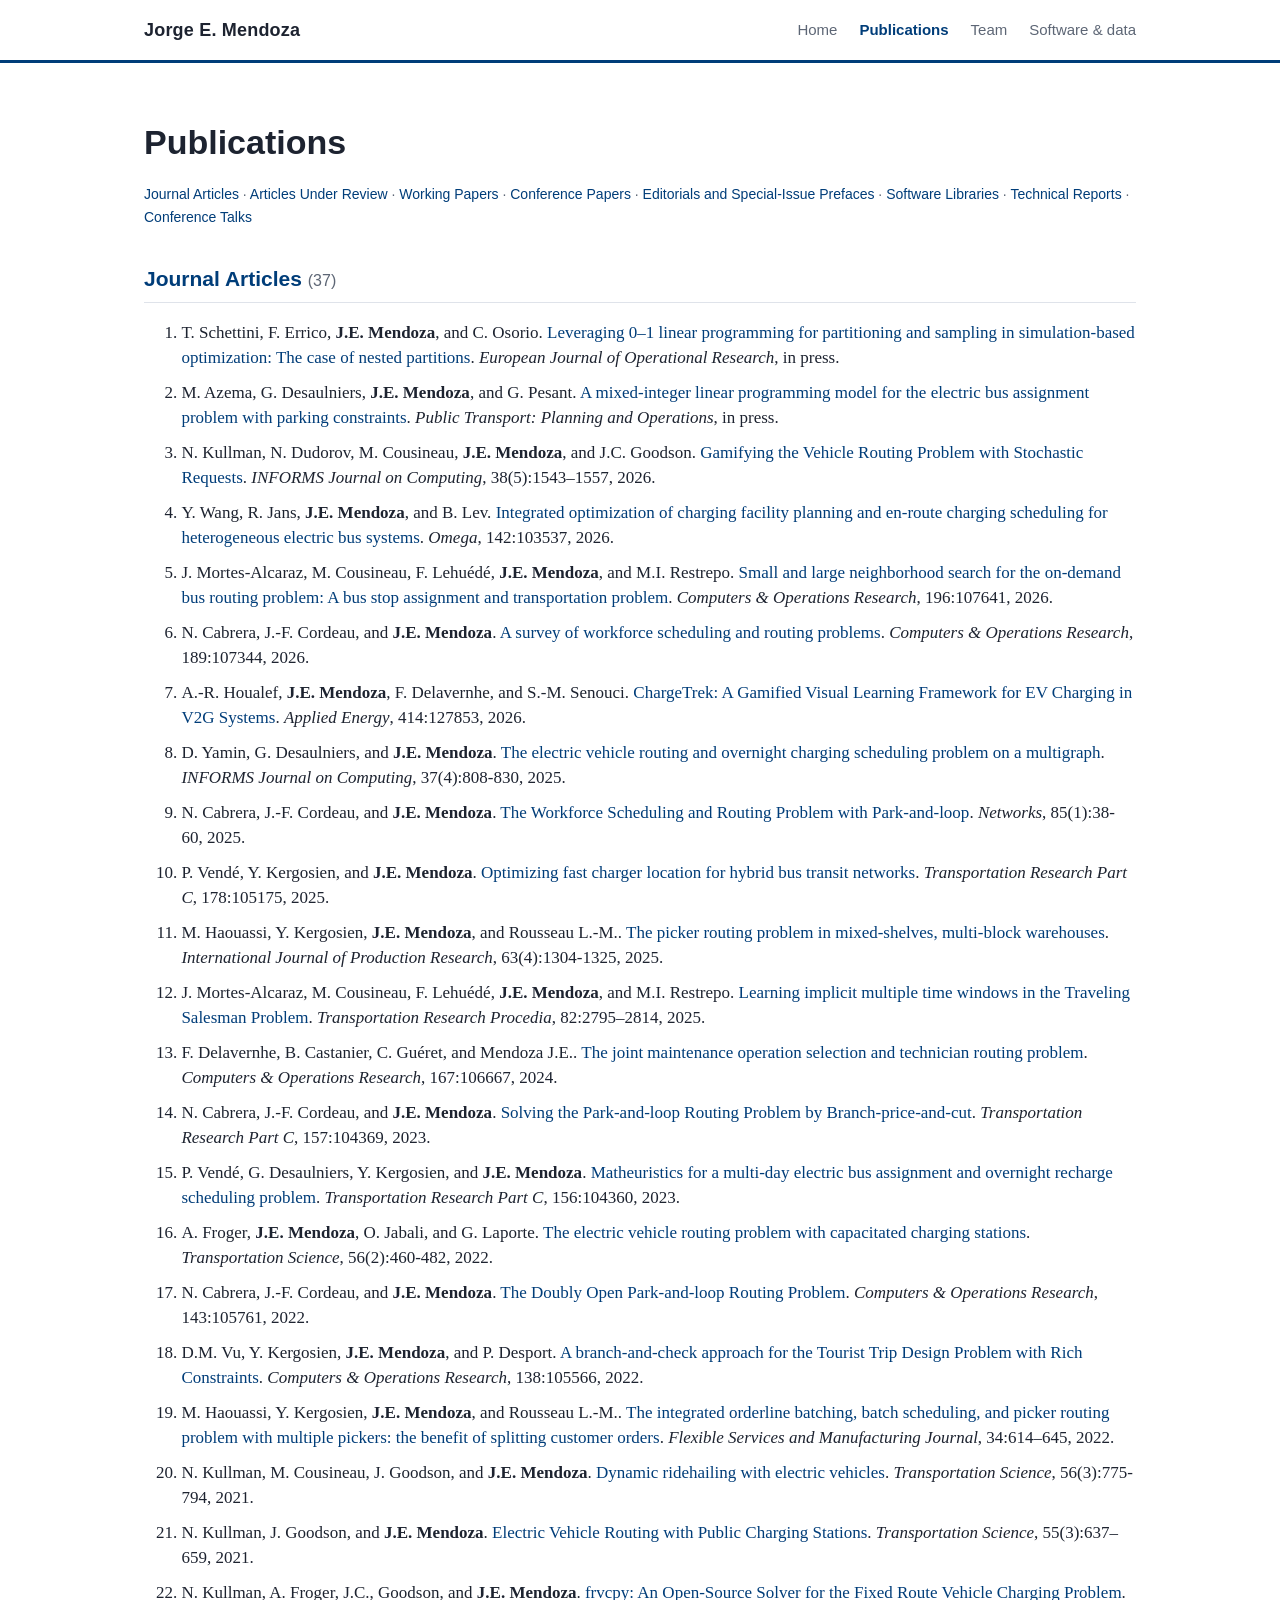
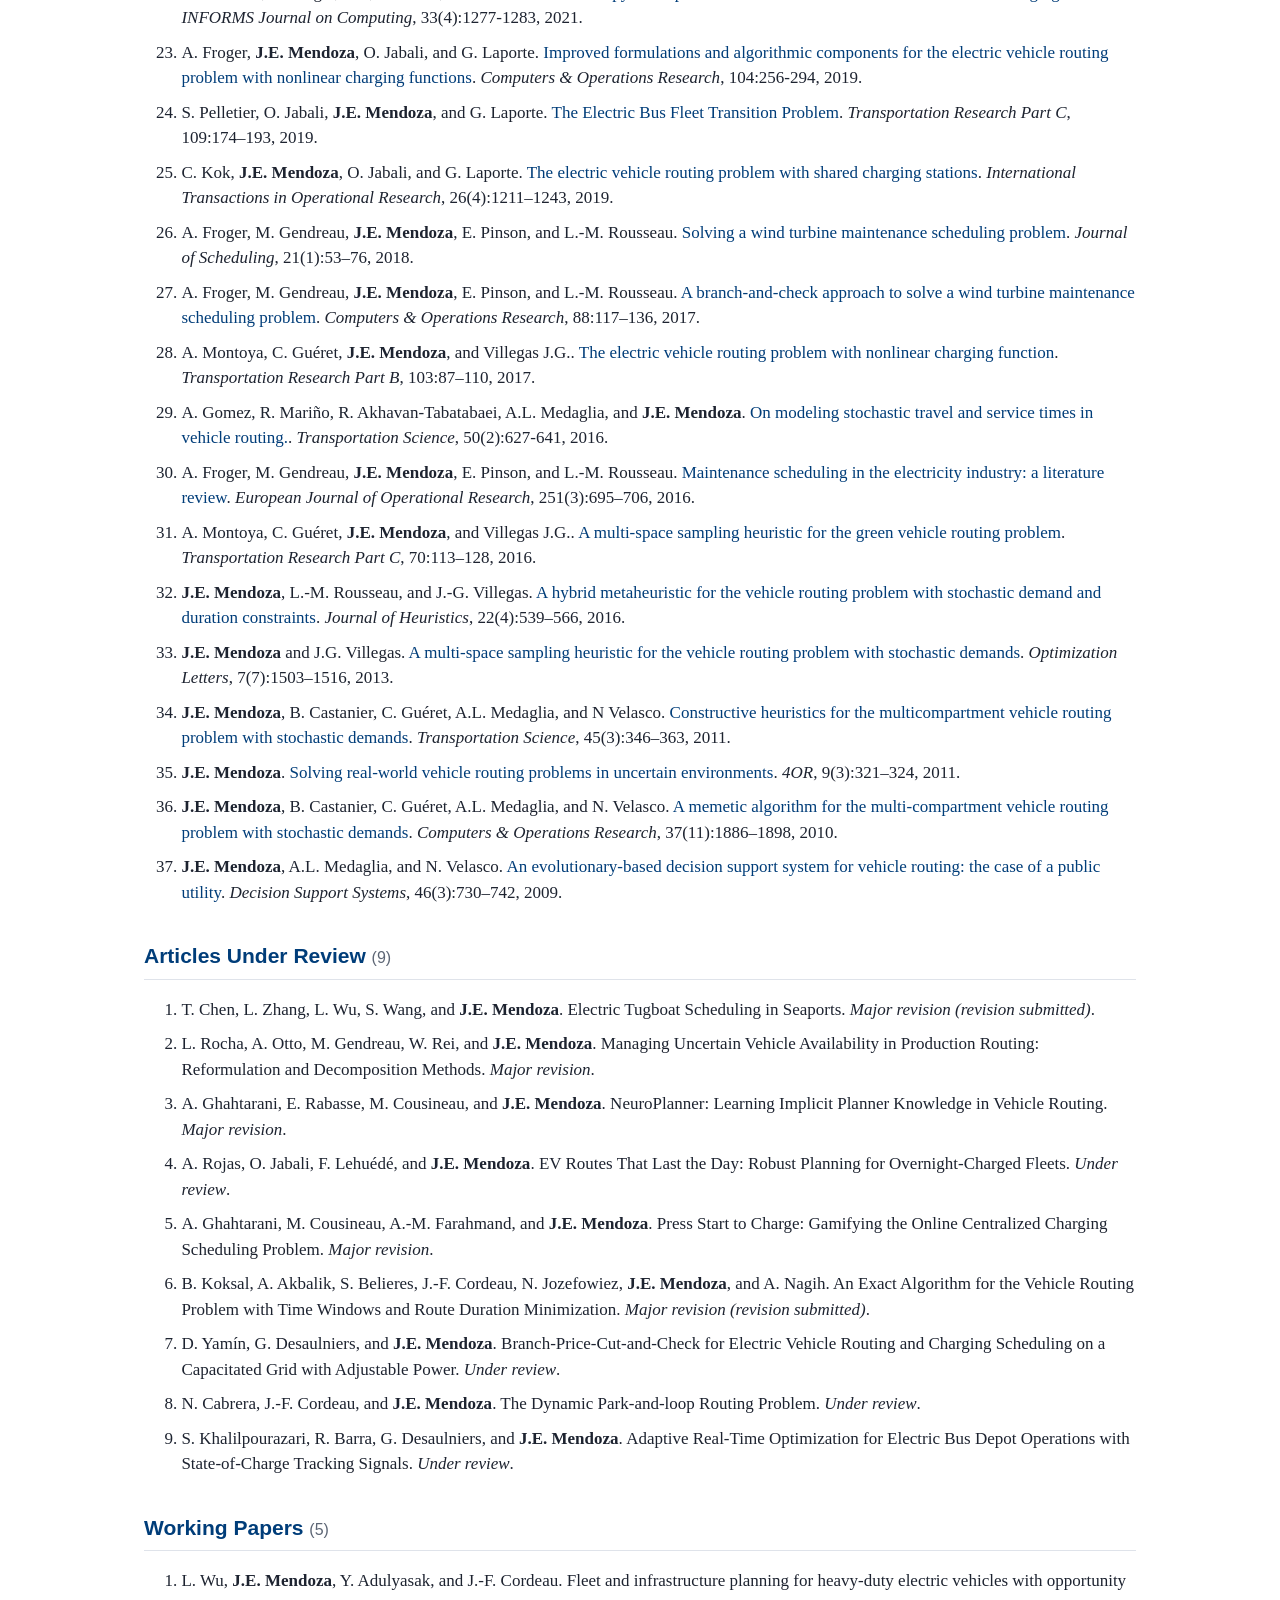
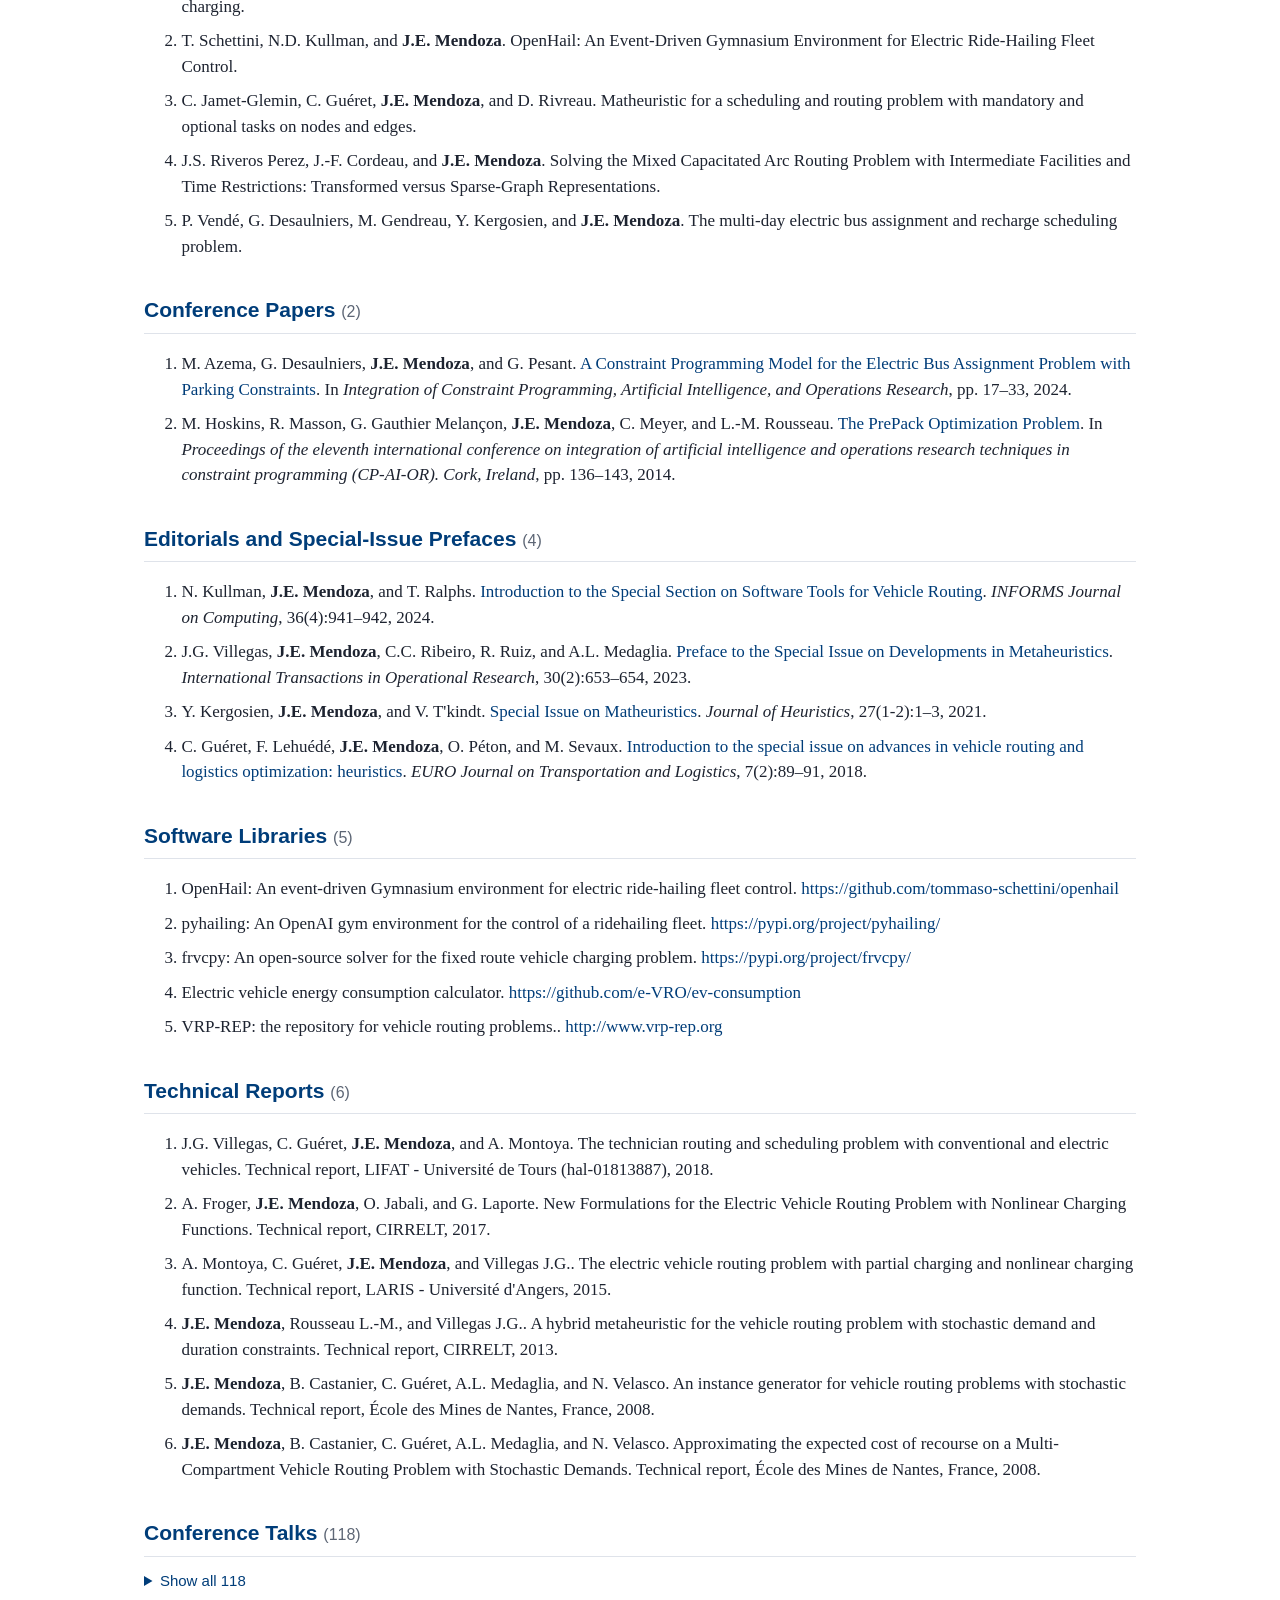
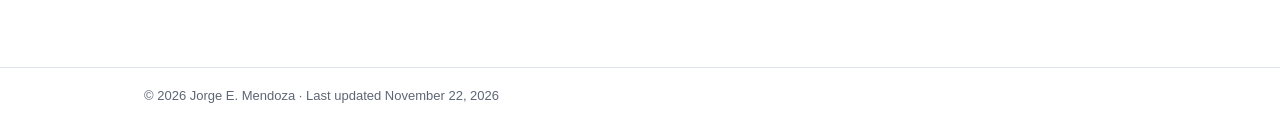
==== publications.html @ c62a87ea "NeuroPlanner: major revision Co-Authored-By: Claude Opus 5.5 <noreply@anthropic.com> Claude-Session:" ====
<!DOCTYPE html>
<html lang="en"><head><meta charset="utf-8"><meta name="viewport" content="width=device-width, initial-scale=1">
<title>Publications · Jorge E. Mendoza</title>
<meta name="description" content="Jorge E. Mendoza, Full Professor of Logistics and Operations Management at HEC Montréal. Research in vehicle routing, scheduling, and optimization.">
<link rel="stylesheet" href="style.css"></head>
<body><header class="top"><div class="wrap"><a class="brand" href="index.html">Jorge E. Mendoza</a><nav><a href="index.html">Home</a><a href="publications.html" aria-current="page">Publications</a><a href="team.html">Team</a><a href="software.html">Software &amp; data</a></nav></div></header>
<main class="wrap">
<h1>Publications</h1><p class="toc"><a href="#j">Journal Articles</a> · <a href="#u">Articles Under Review</a> · <a href="#w">Working Papers</a> · <a href="#p">Conference Papers</a> · <a href="#e">Editorials and Special-Issue Prefaces</a> · <a href="#s">Software Libraries</a> · <a href="#r">Technical Reports</a> · <a href="#t">Conference Talks</a></p>
<!-- Generated from myPubs.bib by tools/bib2html.py on 2026-11-22. Do not edit by hand: change the CV, then regenerate. -->
<section class="cat"><h2 id="j">Journal Articles <span class="count">(37)</span></h2>
<ol class="pubs pubs-j">
  <li>T. Schettini, F. Errico, <strong>J.E. Mendoza</strong>, and C. Osorio. <a href="https://doi.org/10.1016/j.ejor.2026.09.048" target="_blank" rel="noopener">Leveraging 0–1 linear programming for partitioning and sampling in simulation-based optimization: The case of nested partitions</a>. <em>European Journal of Operational Research</em>, in press.</li>
  <li>M. Azema, G. Desaulniers, <strong>J.E. Mendoza</strong>, and G. Pesant. <a href="https://doi.org/10.1007/s12469-026-00438-w" target="_blank" rel="noopener">A mixed-integer linear programming model for the electric bus assignment problem with parking constraints</a>. <em>Public Transport: Planning and Operations</em>, in press.</li>
  <li>N. Kullman, N. Dudorov, M. Cousineau, <strong>J.E. Mendoza</strong>, and J.C. Goodson. <a href="https://doi.org/10.1287/ijoc.2024.0838" target="_blank" rel="noopener">Gamifying the Vehicle Routing Problem with Stochastic Requests</a>. <em>INFORMS Journal on Computing</em>, 38(5):1543–1557, 2026.</li>
  <li>Y. Wang, R. Jans, <strong>J.E. Mendoza</strong>, and B. Lev. <a href="https://doi.org/10.1016/j.omega.2026.103537" target="_blank" rel="noopener">Integrated optimization of charging facility planning and en-route charging scheduling for heterogeneous electric bus systems</a>. <em>Omega</em>, 142:103537, 2026.</li>
  <li>J. Mortes-Alcaraz, M. Cousineau, F. Lehuédé, <strong>J.E. Mendoza</strong>, and M.I. Restrepo. <a href="https://doi.org/10.1016/j.cor.2026.107641" target="_blank" rel="noopener">Small and large neighborhood search for the on-demand bus routing problem: A bus stop assignment and transportation problem</a>. <em>Computers &amp; Operations Research</em>, 196:107641, 2026.</li>
  <li>N. Cabrera, J.-F. Cordeau, and <strong>J.E. Mendoza</strong>. <a href="https://doi.org/10.1016/j.cor.2025.107344" target="_blank" rel="noopener">A survey of workforce scheduling and routing problems</a>. <em>Computers &amp; Operations Research</em>, 189:107344, 2026.</li>
  <li>A.-R. Houalef, <strong>J.E. Mendoza</strong>, F. Delavernhe, and S.-M. Senouci. <a href="https://doi.org/10.1016/j.apenergy.2026.127853" target="_blank" rel="noopener">ChargeTrek: A Gamified Visual Learning Framework for EV Charging in V2G Systems</a>. <em>Applied Energy</em>, 414:127853, 2026.</li>
  <li>D. Yamin, G. Desaulniers, and <strong>J.E. Mendoza</strong>. <a href="https://doi.org/10.1287/ijoc.2023.0404" target="_blank" rel="noopener">The electric vehicle routing and overnight charging scheduling problem on a multigraph</a>. <em>INFORMS Journal on Computing</em>, 37(4):808-830, 2025.</li>
  <li>N. Cabrera, J.-F. Cordeau, and <strong>J.E. Mendoza</strong>. <a href="https://doi.org/10.1002/net.22250" target="_blank" rel="noopener">The Workforce Scheduling and Routing Problem with Park-and-loop</a>. <em>Networks</em>, 85(1):38-60, 2025.</li>
  <li>P. Vendé, Y. Kergosien, and <strong>J.E. Mendoza</strong>. <a href="https://doi.org/10.1016/j.trc.2025.105175" target="_blank" rel="noopener">Optimizing fast charger location for hybrid bus transit networks</a>. <em>Transportation Research Part C</em>, 178:105175, 2025.</li>
  <li>M. Haouassi, Y. Kergosien, <strong>J.E. Mendoza</strong>, and Rousseau L.-M.. <a href="https://doi.org/10.1080/00207543.2024.2374845" target="_blank" rel="noopener">The picker routing problem in mixed-shelves, multi-block warehouses</a>. <em>International Journal of Production Research</em>, 63(4):1304-1325, 2025.</li>
  <li>J. Mortes-Alcaraz, M. Cousineau, F. Lehuédé, <strong>J.E. Mendoza</strong>, and M.I. Restrepo. <a href="https://doi.org/10.1016/j.trpro.2024.12.220" target="_blank" rel="noopener">Learning implicit multiple time windows in the Traveling Salesman Problem</a>. <em>Transportation Research Procedia</em>, 82:2795–2814, 2025.</li>
  <li>F. Delavernhe, B. Castanier, C. Guéret, and Mendoza J.E.. <a href="https://doi.org/10.1016/j.cor.2024.106667" target="_blank" rel="noopener">The joint maintenance operation selection and technician routing problem</a>. <em>Computers &amp; Operations Research</em>, 167:106667, 2024.</li>
  <li>N. Cabrera, J.-F. Cordeau, and <strong>J.E. Mendoza</strong>. <a href="https://doi.org/10.1016/j.trc.2023.104369" target="_blank" rel="noopener">Solving the Park-and-loop Routing Problem by Branch-price-and-cut</a>. <em>Transportation Research Part C</em>, 157:104369, 2023.</li>
  <li>P. Vendé, G. Desaulniers, Y. Kergosien, and <strong>J.E. Mendoza</strong>. <a href="https://doi.org/10.1016/j.trc.2023.104360" target="_blank" rel="noopener">Matheuristics for a multi-day electric bus assignment and overnight recharge scheduling problem</a>. <em>Transportation Research Part C</em>, 156:104360, 2023.</li>
  <li>A. Froger, <strong>J.E. Mendoza</strong>, O. Jabali, and G. Laporte. <a href="https://doi.org/10.1287/trsc.2021.1111" target="_blank" rel="noopener">The electric vehicle routing problem with capacitated charging stations</a>. <em>Transportation Science</em>, 56(2):460-482, 2022.</li>
  <li>N. Cabrera, J.-F. Cordeau, and <strong>J.E. Mendoza</strong>. <a href="https://doi.org/10.1016/j.cor.2022.105761" target="_blank" rel="noopener">The Doubly Open Park-and-loop Routing Problem</a>. <em>Computers &amp; Operations Research</em>, 143:105761, 2022.</li>
  <li>D.M. Vu, Y. Kergosien, <strong>J.E. Mendoza</strong>, and P. Desport. <a href="https://doi.org/10.1016/j.cor.2021.105566" target="_blank" rel="noopener">A branch-and-check approach for the Tourist Trip Design Problem with Rich Constraints</a>. <em>Computers &amp; Operations Research</em>, 138:105566, 2022.</li>
  <li>M. Haouassi, Y. Kergosien, <strong>J.E. Mendoza</strong>, and Rousseau L.-M.. <a href="https://doi.org/10.1007/s10696-021-09425-8" target="_blank" rel="noopener">The integrated orderline batching, batch scheduling, and picker routing problem with multiple pickers: the benefit of splitting customer orders</a>. <em>Flexible Services and Manufacturing Journal</em>, 34:614–645, 2022.</li>
  <li>N. Kullman, M. Cousineau, J. Goodson, and <strong>J.E. Mendoza</strong>. <a href="https://doi.org/10.1287/trsc.2021.1042" target="_blank" rel="noopener">Dynamic ridehailing with electric vehicles</a>. <em>Transportation Science</em>, 56(3):775-794, 2021.</li>
  <li>N. Kullman, J. Goodson, and <strong>J.E. Mendoza</strong>. <a href="https://doi.org/10.1287/trsc.2020.1018" target="_blank" rel="noopener">Electric Vehicle Routing with Public Charging Stations</a>. <em>Transportation Science</em>, 55(3):637–659, 2021.</li>
  <li>N. Kullman, A. Froger, J.C., Goodson, and <strong>J.E. Mendoza</strong>. <a href="https://doi.org/10.1287/ijoc.2020.1035" target="_blank" rel="noopener">frvcpy: An Open-Source Solver for the Fixed Route Vehicle Charging Problem</a>. <em>INFORMS Journal on Computing</em>, 33(4):1277-1283, 2021.</li>
  <li>A. Froger, <strong>J.E. Mendoza</strong>, O. Jabali, and G. Laporte. <a href="https://doi.org/10.1016/j.cor.2018.12.013" target="_blank" rel="noopener">Improved formulations and algorithmic components for the electric vehicle routing problem with nonlinear charging functions</a>. <em>Computers &amp; Operations Research</em>, 104:256-294, 2019.</li>
  <li>S. Pelletier, O. Jabali, <strong>J.E. Mendoza</strong>, and G. Laporte. <a href="https://doi.org/10.1016/j.trc.2019.10.012" target="_blank" rel="noopener">The Electric Bus Fleet Transition Problem</a>. <em>Transportation Research Part C</em>, 109:174–193, 2019.</li>
  <li>C. Kok, <strong>J.E. Mendoza</strong>, O. Jabali, and G. Laporte. <a href="https://doi.org/10.1111/itor.12620" target="_blank" rel="noopener">The electric vehicle routing problem with shared charging stations</a>. <em>International Transactions in Operational Research</em>, 26(4):1211–1243, 2019.</li>
  <li>A. Froger, M. Gendreau, <strong>J.E. Mendoza</strong>, E. Pinson, and L.-M. Rousseau. <a href="https://doi.org/10.1007/s10951-017-0513-5" target="_blank" rel="noopener">Solving a wind turbine maintenance scheduling problem</a>. <em>Journal of Scheduling</em>, 21(1):53–76, 2018.</li>
  <li>A. Froger, M. Gendreau, <strong>J.E. Mendoza</strong>, E. Pinson, and L.-M. Rousseau. <a href="https://doi.org/10.1016/j.cor.2017.07.001" target="_blank" rel="noopener">A branch-and-check approach to solve a wind turbine maintenance scheduling problem</a>. <em>Computers &amp; Operations Research</em>, 88:117–136, 2017.</li>
  <li>A. Montoya, C. Guéret, <strong>J.E. Mendoza</strong>, and Villegas J.G.. <a href="https://doi.org/10.1016/j.trb.2017.02.004" target="_blank" rel="noopener">The electric vehicle routing problem with nonlinear charging function</a>. <em>Transportation Research Part B</em>, 103:87–110, 2017.</li>
  <li>A. Gomez, R. Mariño, R. Akhavan-Tabatabaei, A.L. Medaglia, and <strong>J.E. Mendoza</strong>. <a href="https://doi.org/10.1287/trsc.2015.0601" target="_blank" rel="noopener">On modeling stochastic travel and service times in vehicle routing.</a>. <em>Transportation Science</em>, 50(2):627-641, 2016.</li>
  <li>A. Froger, M. Gendreau, <strong>J.E. Mendoza</strong>, E. Pinson, and L.-M. Rousseau. <a href="https://doi.org/10.1016/j.ejor.2015.08.045" target="_blank" rel="noopener">Maintenance scheduling in the electricity industry: a literature review</a>. <em>European Journal of Operational Research</em>, 251(3):695–706, 2016.</li>
  <li>A. Montoya, C. Guéret, <strong>J.E. Mendoza</strong>, and Villegas J.G.. <a href="https://doi.org/10.1016/j.trc.2015.07.004" target="_blank" rel="noopener">A multi-space sampling heuristic for the green vehicle routing problem</a>. <em>Transportation Research Part C</em>, 70:113–128, 2016.</li>
  <li><strong>J.E. Mendoza</strong>, L.-M. Rousseau, and J.-G. Villegas. <a href="https://doi.org/10.1007/s10732-015-9281-6" target="_blank" rel="noopener">A hybrid metaheuristic for the vehicle routing problem with stochastic demand and duration constraints</a>. <em>Journal of Heuristics</em>, 22(4):539–566, 2016.</li>
  <li><strong>J.E. Mendoza</strong> and J.G. Villegas. <a href="https://doi.org/10.1007/s11590-012-0555-8" target="_blank" rel="noopener">A multi-space sampling heuristic for the vehicle routing problem with stochastic demands</a>. <em>Optimization Letters</em>, 7(7):1503–1516, 2013.</li>
  <li><strong>J.E. Mendoza</strong>, B. Castanier, C. Guéret, A.L. Medaglia, and N Velasco. <a href="https://doi.org/10.1287/trsc.1100.0353" target="_blank" rel="noopener">Constructive heuristics for the multicompartment vehicle routing problem with stochastic demands</a>. <em>Transportation Science</em>, 45(3):346–363, 2011.</li>
  <li><strong>J.E. Mendoza</strong>. <a href="https://doi.org/10.1007/s10288-010-0146-4" target="_blank" rel="noopener">Solving real-world vehicle routing problems in uncertain environments</a>. <em>4OR</em>, 9(3):321–324, 2011.</li>
  <li><strong>J.E. Mendoza</strong>, B. Castanier, C. Guéret, A.L. Medaglia, and N. Velasco. <a href="https://doi.org/10.1016/j.cor.2009.06.015" target="_blank" rel="noopener">A memetic algorithm for the multi-compartment vehicle routing problem with stochastic demands</a>. <em>Computers &amp; Operations Research</em>, 37(11):1886–1898, 2010.</li>
  <li><strong>J.E. Mendoza</strong>, A.L. Medaglia, and N. Velasco. <a href="https://doi.org/10.1016/j.dss.2008.11.019" target="_blank" rel="noopener">An evolutionary-based decision support system for vehicle routing: the case of a public utility</a>. <em>Decision Support Systems</em>, 46(3):730–742, 2009.</li>
</ol></section>
<section class="cat"><h2 id="u">Articles Under Review <span class="count">(9)</span></h2>
<ol class="pubs pubs-u">
  <li>T. Chen, L. Zhang, L. Wu, S. Wang, and <strong>J.E. Mendoza</strong>. Electric Tugboat Scheduling in Seaports. <em>Major revision (revision submitted)</em>.</li>
  <li>L. Rocha, A. Otto, M. Gendreau, W. Rei, and <strong>J.E. Mendoza</strong>. Managing Uncertain Vehicle Availability in Production Routing: Reformulation and Decomposition Methods. <em>Major revision</em>.</li>
  <li>A. Ghahtarani, E. Rabasse, M. Cousineau, and <strong>J.E. Mendoza</strong>. NeuroPlanner: Learning Implicit Planner Knowledge in Vehicle Routing. <em>Major revision</em>.</li>
  <li>A. Rojas, O. Jabali, F. Lehuédé, and <strong>J.E. Mendoza</strong>. EV Routes That Last the Day: Robust Planning for Overnight-Charged Fleets. <em>Under review</em>.</li>
  <li>A. Ghahtarani, M. Cousineau, A.-M. Farahmand, and <strong>J.E. Mendoza</strong>. Press Start to Charge: Gamifying the Online Centralized Charging Scheduling Problem. <em>Major revision</em>.</li>
  <li>B. Koksal, A. Akbalik, S. Belieres, J.-F. Cordeau, N. Jozefowiez, <strong>J.E. Mendoza</strong>, and A. Nagih. An Exact Algorithm for the Vehicle Routing Problem with Time Windows and Route Duration Minimization. <em>Major revision (revision submitted)</em>.</li>
  <li>D. Yamín, G. Desaulniers, and <strong>J.E. Mendoza</strong>. Branch-Price-Cut-and-Check for Electric Vehicle Routing and Charging Scheduling on a Capacitated Grid with Adjustable Power. <em>Under review</em>.</li>
  <li>N. Cabrera, J.-F. Cordeau, and <strong>J.E. Mendoza</strong>. The Dynamic Park-and-loop Routing Problem. <em>Under review</em>.</li>
  <li>S. Khalilpourazari, R. Barra, G. Desaulniers, and <strong>J.E. Mendoza</strong>. Adaptive Real-Time Optimization for Electric Bus Depot Operations with State-of-Charge Tracking Signals. <em>Under review</em>.</li>
</ol></section>
<section class="cat"><h2 id="w">Working Papers <span class="count">(5)</span></h2>
<ol class="pubs pubs-w">
  <li>L. Wu, <strong>J.E. Mendoza</strong>, Y. Adulyasak, and J.-F. Cordeau. Fleet and infrastructure planning for heavy-duty electric vehicles with opportunity charging.</li>
  <li>T. Schettini, N.D. Kullman, and <strong>J.E. Mendoza</strong>. OpenHail: An Event-Driven Gymnasium Environment for Electric Ride-Hailing Fleet Control.</li>
  <li>C. Jamet-Glemin, C. Guéret, <strong>J.E. Mendoza</strong>, and D. Rivreau. Matheuristic for a scheduling and routing problem with mandatory and optional tasks on nodes and edges.</li>
  <li>J.S. Riveros Perez, J.-F. Cordeau, and <strong>J.E. Mendoza</strong>. Solving the Mixed Capacitated Arc Routing Problem with Intermediate Facilities and Time Restrictions: Transformed versus Sparse-Graph Representations.</li>
  <li>P. Vendé, G. Desaulniers, M. Gendreau, Y. Kergosien, and <strong>J.E. Mendoza</strong>. The multi-day electric bus assignment and recharge scheduling problem.</li>
</ol></section>
<section class="cat"><h2 id="p">Conference Papers <span class="count">(2)</span></h2>
<ol class="pubs pubs-p">
  <li>M. Azema, G. Desaulniers, <strong>J.E. Mendoza</strong>, and G. Pesant. <a href="https://doi.org/10.1007/978-3-031-60597-0_2" target="_blank" rel="noopener">A Constraint Programming Model for the Electric Bus Assignment Problem with Parking Constraints</a>. In <em>Integration of Constraint Programming, Artificial Intelligence, and Operations Research</em>, pp. 17–33, 2024.</li>
  <li>M. Hoskins, R. Masson, G. Gauthier Melançon, <strong>J.E. Mendoza</strong>, C. Meyer, and L.-M. Rousseau. <a href="https://doi.org/10.1007/978-3-319-07046-9_10" target="_blank" rel="noopener">The PrePack Optimization Problem</a>. In <em>Proceedings of the eleventh international conference on integration of artificial intelligence and operations research techniques in constraint programming (CP-AI-OR). Cork, Ireland</em>, pp. 136–143, 2014.</li>
</ol></section>
<section class="cat"><h2 id="e">Editorials and Special-Issue Prefaces <span class="count">(4)</span></h2>
<ol class="pubs pubs-e">
  <li>N. Kullman, <strong>J.E. Mendoza</strong>, and T. Ralphs. <a href="https://doi.org/10.1287/ijoc.2024.ed.v36.n4.2" target="_blank" rel="noopener">Introduction to the Special Section on Software Tools for Vehicle Routing</a>. <em>INFORMS Journal on Computing</em>, 36(4):941–942, 2024.</li>
  <li>J.G. Villegas, <strong>J.E. Mendoza</strong>, C.C. Ribeiro, R. Ruiz, and A.L. Medaglia. <a href="https://doi.org/10.1111/itor.13188" target="_blank" rel="noopener">Preface to the Special Issue on Developments in Metaheuristics</a>. <em>International Transactions in Operational Research</em>, 30(2):653–654, 2023.</li>
  <li>Y. Kergosien, <strong>J.E. Mendoza</strong>, and V. T&#x27;kindt. <a href="https://doi.org/10.1007/s10732-021-09472-2" target="_blank" rel="noopener">Special Issue on Matheuristics</a>. <em>Journal of Heuristics</em>, 27(1-2):1–3, 2021.</li>
  <li>C. Guéret, F. Lehuédé, <strong>J.E. Mendoza</strong>, O. Péton, and M. Sevaux. <a href="https://doi.org/10.1007/s13676-018-0130-2" target="_blank" rel="noopener">Introduction to the special issue on advances in vehicle routing and logistics optimization: heuristics</a>. <em>EURO Journal on Transportation and Logistics</em>, 7(2):89–91, 2018.</li>
</ol></section>
<section class="cat"><h2 id="s">Software Libraries <span class="count">(5)</span></h2>
<ol class="pubs pubs-s">
  <li>OpenHail: An event-driven Gymnasium environment for electric ride-hailing fleet control. <a href="https://github.com/tommaso-schettini/openhail" target="_blank" rel="noopener">https://github.com/tommaso-schettini/openhail</a></li>
  <li>pyhailing: An OpenAI gym environment for the control of a ridehailing fleet. <a href="https://pypi.org/project/pyhailing/" target="_blank" rel="noopener">https://pypi.org/project/pyhailing/</a></li>
  <li>frvcpy: An open-source solver for the fixed route vehicle charging problem. <a href="https://pypi.org/project/frvcpy/" target="_blank" rel="noopener">https://pypi.org/project/frvcpy/</a></li>
  <li>Electric vehicle energy consumption calculator. <a href="https://github.com/e-VRO/ev-consumption" target="_blank" rel="noopener">https://github.com/e-VRO/ev-consumption</a></li>
  <li>VRP-REP: the repository for vehicle routing problems.. <a href="http://www.vrp-rep.org" target="_blank" rel="noopener">http://www.vrp-rep.org</a></li>
</ol></section>
<section class="cat"><h2 id="r">Technical Reports <span class="count">(6)</span></h2>
<ol class="pubs pubs-r">
  <li>J.G. Villegas, C. Guéret, <strong>J.E. Mendoza</strong>, and A. Montoya. The technician routing and scheduling problem with conventional and electric vehicles. Technical report, LIFAT - Université de Tours (hal-01813887), 2018.</li>
  <li>A. Froger, <strong>J.E. Mendoza</strong>, O. Jabali, and G. Laporte. New Formulations for the Electric Vehicle Routing Problem with Nonlinear Charging Functions. Technical report, CIRRELT, 2017.</li>
  <li>A. Montoya, C. Guéret, <strong>J.E. Mendoza</strong>, and Villegas J.G.. The electric vehicle routing problem with partial charging and nonlinear charging function. Technical report, LARIS - Université d&#x27;Angers, 2015.</li>
  <li><strong>J.E. Mendoza</strong>, Rousseau L.-M., and Villegas J.G.. A hybrid metaheuristic for the vehicle routing problem with stochastic demand and duration constraints. Technical report, CIRRELT, 2013.</li>
  <li><strong>J.E. Mendoza</strong>, B. Castanier, C. Guéret, A.L. Medaglia, and N. Velasco. An instance generator for vehicle routing problems with stochastic demands. Technical report, École des Mines de Nantes, France, 2008.</li>
  <li><strong>J.E. Mendoza</strong>, B. Castanier, C. Guéret, A.L. Medaglia, and N. Velasco. Approximating the expected cost of recourse on a Multi-Compartment Vehicle Routing Problem with Stochastic Demands. Technical report, École des Mines de Nantes, France, 2008.</li>
</ol></section>
<section class="cat"><h2 id="t">Conference Talks <span class="count">(118)</span></h2>
<details><summary>Show all 118</summary>
<ol class="pubs pubs-t">
  <li>M. Gendreau, L. Rocha, A. Otto, <strong>J.E. Mendoza</strong>, and W. Rei. Managing Uncertain Vehicle Availability in Production Routing: Reformulation and Decomposition Methods. In <em>Optimization Days (JOPT). Montréal (QC), Canada</em>, 2026.</li>
  <li>A. Ghahtarani, <strong>J.E. Mendoza</strong>, M. Cousineau, and E. Rabasse. NeuroPlanner: Leveraging Images to Learn Constraints in Vehicle Routing Problems. In <em>Optimization Days (JOPT). Montréal (QC), Canada</em>, 2026.</li>
  <li>T. Chen, Z. Li, L. Wu, S. Wang, and <strong>J.E. Mendoza</strong>. Electric Tugboat Scheduling in Seaports. In <em>Optimization Days (JOPT). Montréal (QC), Canada</em>, 2026.</li>
  <li>L. Popovic, J.-F. Cordeau, G. Desaulniers, and <strong>J.E. Mendoza</strong>. Load Building Optimization via Mixed-Integer Programming: An Industrial Case Study. In <em>Optimization Days (JOPT). Montréal (QC), Canada</em>, 2026.</li>
  <li>S. Lamontagne, N. Lussiez, N. Boez, E. Frejinger, <strong>J.E. Mendoza</strong>, and T. Vidal. Smart EV Fleet Charging Solution for the Demand Response Program. In <em>Optimization Days (JOPT). Montréal (QC), Canada</em>, 2026.</li>
  <li>J.S. Riveros Perez, J.-F. Cordeau, and <strong>J.E. Mendoza</strong>. A Branch-and-Price Algorithm for the Mixed Capacitated Arc Routing Problem with Intermediate Facilities. In <em>Optimization Days (JOPT). Montréal (QC), Canada</em>, 2026.</li>
  <li>L. He, F. Errico, <strong>J.E. Mendoza</strong>, C. Osorio, and T. Schettini. Combinatorial Bayesian Optimization with Low-Cost Approximation Functions. In <em>Optimization Days (JOPT). Montréal (QC), Canada</em>, 2026.</li>
  <li>B. Koksal, A. Akbalik, S. Belieres, N. Jozefowiez, A. Nagih, <strong>J.E. Mendoza</strong>, and J.-F. Cordeau. Livraison du dernier kilomètre en logistique urbaine avec pénalités sur la durée des tournées. In <em>27 congrès annuel de la société française de recherche opérationnelle et d&#x27;aide à la décision (ROADEF 2026). Tours, France</em>, 2026.</li>
  <li>A.-R. Houalef, <strong>J.E. Mendoza</strong>, F. Delavernhe, and S.-M. Senouci. ChargeTrek: Gamified Learning for Intelligent Optimised EV Charging in V2G Systems. In <em>27 congrès annuel de la société française de recherche opérationnelle et d&#x27;aide à la décision (ROADEF 2026). Tours, France</em>, 2026.</li>
  <li>A. Rojas, O. Jabali, F. Lehuédé, and <strong>J.E. Mendoza</strong>. Planning robust routes and charging schedules under energy consumption uncertainty. In <em>27 congrès annuel de la société française de recherche opérationnelle et d&#x27;aide à la décision (ROADEF 2026). Tours, France</em>, 2026.</li>
  <li>C. Jamet Glemin, C. Guéret, D. Rivreau, and <strong>J.E. Mendoza</strong>. Matheuristique pour un problème de planification et de routage de tâches sur les noeuds et sur les arcs. In <em>27 congrès annuel de la société française de recherche opérationnelle et d&#x27;aide à la décision (ROADEF 2026). Tours, France</em>, 2026.</li>
  <li><strong>J.E. Mendoza</strong>, A. Ghahtarani, M. Cousineau, and A.-M. Farahmand. Scheduling the recharge of electric vehicles using videogames. In <em>27 congrès annuel de la société française de recherche opérationnelle et d&#x27;aide à la décision (ROADEF 2026). Tours, France</em>, 2026.</li>
  <li>N. Cabrera, J.-F. Cordeau, and <strong>J.E. Mendoza</strong>. The Dynamic Park-and-loop Routing Problem. In <em>Annual meeting of the EURO Working Group on Vehicle Routing and Logistics Optimization (VeRoLog). Bath, United Kingdom</em>, 2026.</li>
  <li>C. Jamet Glemin, C. Guéret, D. Rivreau, and <strong>J.E. Mendoza</strong>. Matheuristic for a planning and routing problem on nodes and edges. In <em>Annual meeting of the EURO Working Group on Vehicle Routing and Logistics Optimization (VeRoLog). Bath, United Kingdom</em>, 2026.</li>
  <li>M. Gendreau, L. Rocha, A. Otto, <strong>J.E. Mendoza</strong>, and W. Rei. Managing Uncertain Vehicle Availability in Production Routing: Reformulation and Decomposition Methods. In <em>24th Conference of the International Federation of Operational Research Societies (IFORS). Vienna, Austria</em>, 2026.</li>
  <li>G. Desaulniers, S. Khalilpourazari, and <strong>J.E. Mendoza</strong>. Adaptive Real-Time Optimization for Electric Bus Depot Operations with State-of-Charge Tracking Signals. In <em>24th Conference of the International Federation of Operational Research Societies (IFORS). Vienna, Austria</em>, 2026.</li>
  <li>A. Rojas, O. Jabali, F. Lehuédé, and <strong>J.E. Mendoza</strong>. Managing Energy Consumption Uncertainty in EV Routing and Overnight Charging Scheduling. In <em>24th Conference of the International Federation of Operational Research Societies (IFORS). Vienna, Austria</em>, 2026.</li>
  <li>J.S. Riveros Perez, J.-F. Cordeau, and <strong>J.E. Mendoza</strong>. A Branch-and-Price Algorithm for the Mixed Capacitated Arc Routing Problem with Intermediate Facilities. In <em>24th Conference of the International Federation of Operational Research Societies (IFORS). Vienna, Austria</em>, 2026.</li>
  <li>T. Chen, L. Zhang, L. Wu, S. Wang, and <strong>J.E. Mendoza</strong>. Electric Tugboat Scheduling in Seaports. In <em>24th Conference of the International Federation of Operational Research Societies (IFORS). Vienna, Austria</em>, 2026.</li>
  <li>A. Ghahtarani, M. Cousineau, <strong>J.E. Mendoza</strong>, and A.-M. Farahmand. Press Start to Charge: Videogaming the Online Centralized Charging Scheduling Problem. In <em>2026 CORS Annual Conference. Kingston (ON), Canada</em>, 2026.</li>
  <li>A. Ghahtarani, E. Rabasse, <strong>J.E. Mendoza</strong>, and M. Cousineau. NeuroPlanner: Leveraging Images to Learn Constraints in Vehicle Routing Problems. In <em>2026 CORS Annual Conference. Kingston (ON), Canada</em>, 2026.</li>
  <li>G. Desaulniers, D. Yamin, and <strong>J.E. Mendoza</strong>. Electric vehicle routing and overnight charging scheduling on a capacitated grid with adjustable power levels. In <em>Annual meeting of the EURO Working Group on Vehicle Routing and Logistics Optimization (VeRoLog). Trento, Italy</em>, 2025.</li>
  <li>A. Rojas, F. Lehuédé, <strong>J.E. Mendoza</strong>, and O. Jabali. Robust Optimization for the Electric Vehicle Routing and Overnight Charging Scheduling Problem under Energy Consumption. In <em>Annual meeting of the EURO Working Group on Vehicle Routing and Logistics Optimization (VeRoLog). Trento, Italy</em>, 2025.</li>
  <li>J. Mortes-Alcaraz, M. Cousineau, F. Lehuédé, <strong>J.E. Mendoza</strong>, and M.I. Restrepo. Algorithms for Solving the Dynamic On-Demand Bus Routing Problem. In <em>Annual meeting of the EURO Working Group on Vehicle Routing and Logistics Optimization (VeRoLog). Trento, Italy</em>, 2025.</li>
  <li><strong>J.E. Mendoza</strong>, A. Ghahtarani, M. Cousineau, and A.-M. Farahmand. Scheduling the recharge of electric vehicles using videogames. In <em>International Workshop on Vehicle Routing, Intermodal Transport and Related Areas – ROUTE. Copenhagen, Denmark</em>, 2026.</li>
  <li>M. Gendreau, L. Rocha, A. Otto, <strong>J.E. Mendoza</strong>, and W. Rei. Managing Uncertain Vehicle Availability in Production Routing: Reformulation and Decomposition Methods. In <em>International Workshop on Vehicle Routing, Intermodal Transport and Related Areas – ROUTE. Copenhagen, Denmark</em>, 2026.</li>
  <li>A. Ghahtarani, <strong>J.E. Mendoza</strong>, and M. Cousineau. Centralized scheduling of home charging operations for electric vehicles: A gamification approach. In <em>2025 CORS Annual Conference. Edmonton (AB), Canada</em>, 2025.</li>
  <li>F. Lehuédé, <strong>J.E. Mendoza</strong>, J. Mortes-Alcaraz, M.I. Restrepo, and M. Cousineau. Algorithms for Solving the Dynamic On-Demand Bus Routing Problem. In <em>2025 CORS Annual Conference. Edmonton (AB), Canada</em>, 2025.</li>
  <li>G. Desaulniers, <strong>J.E. Mendoza</strong>, R. Barra, and S. Khalilpourazari. Stochastic Electric Bus Depot Management: A Mixed Integer Programming Approach with Enhanced State-of-Charge Forecasting via Real-Time Tracking Signal. In <em>2025 CORS Annual Conference. Edmonton (AB), Canada</em>, 2025.</li>
  <li>J.-F. Cordeau, N. Cabrera, and <strong>J.E. Mendoza</strong>. The Dynamic Park-and-loop Routing Problem. In <em>12th triennial symposium on transportation analysis (TRISTAN). Okinawa, Japan</em>, 2025.</li>
  <li><strong>J.E. Mendoza</strong>, D. Yamin, and G. Desaulniers. The Electric Vehicle Routing and Overnight Charging Scheduling Problem on a Multigraph. In <em>International Workshop on Vehicle Routing, Intermodal Transport and Related Areas – ROUTE. Vienna, Austria</em>, 2024.</li>
  <li><strong>J.E. Mendoza</strong>, L. Wu, A. Mdimagh, Y. Adulyasak, and J.-F. Cordeau. Tractor electrification and charging infrastructure deployment on a container port: a Benders decomposition approach. In <em>9th International Workshop on Freight Transportation and Logistics – ODYSSEUS. Carmona, Spain</em>, 2024.</li>
  <li>N. Cabrera, J.-F. Cordeau, and <strong>J.E. Mendoza</strong>. The Workforce Scheduling and Routing Problem with Park-and-loop. In <em>9th International Workshop on Freight Transportation and Logistics – ODYSSEUS. Carmona, Spain</em>, 2024.</li>
  <li>G. Desaulniers, D. Yamin, and <strong>J.E. Mendoza</strong>. The electric vehicle routing and overnight charging scheduling problem on a multigraph. In <em>9th International Workshop on Freight Transportation and Logistics – ODYSSEUS. Carmona, Spain</em>, 2024.</li>
  <li>J. Mortes-Alcaraz, M. Cousineau, F. Lehuédé, <strong>J.E. Mendoza</strong>, and M.I. Restrepo. Algorithms for solving the On-Demand Bus Routing Problem with Bus Stops Assignment. In <em>9th International Workshop on Freight Transportation and Logistics – ODYSSEUS. Carmona, Spain</em>, 2024.</li>
  <li>T. Schettini, F. Errico, <strong>J.E. Mendoza</strong>, and C. Osorio. Optimizing Electric Vehicle Charger Locations for Ride-hailing Services through Discrete Simulation-based Optimization. In <em>9th International Workshop on Freight Transportation and Logistics – ODYSSEUS. Carmona, Spain</em>, 2024.</li>
  <li>M. Gendreau, A. Zanette, <strong>J.E. Mendoza</strong>, and W. Rei. A two-stage stochastic programming model with recourse for a Production Routing Problem with uncertain availability of vehicles. In <em>9th International Workshop on Freight Transportation and Logistics – ODYSSEUS. Carmona, Spain</em>, 2024.</li>
  <li>T. Schettini, F. Errico, <strong>J.E. Mendoza</strong>, and C. Osorio. Leveraging 0-1 linear programming for partitioning and sampling in simulation-based optimization. In <em>Optimization Days (JOPT). Montréal (QC), Canada</em>, 2024.</li>
  <li>G. Pesant, M. Azéma, G. Desaulniers, and <strong>J.E. Mendoza</strong>. A Constraint Programming Model for the Electric Bus Assignment Problem with Parking Constraints. In <em>Optimization Days (JOPT). Montréal (QC), Canada</em>, 2024.</li>
  <li>A. Parjadis de Larivière, M. Zimmermann, T. Dan, P.-L. Bacon, E. Frejinger, A. Lodi, and <strong>J.E. Mendoza</strong>. School Bus Trips Forecasting for EV Charging Plan Optimization. In <em>Optimization Days (JOPT). Montréal (QC), Canada</em>, 2024.</li>
  <li>M.A. Wilches-Mogollon, A.L. Medaglia, and <strong>J.E. Mendoza</strong>. An urban bicycle traffic assignment framework with preferences and congestion. In <em>23rd Conference of the International Federation of Operational Research Societies (IFORS). Santiago, Chile</em>, 2023.</li>
  <li>L. Wu, A., Mdimagh, Y. Adulyasak, J.-F., Cordeau, and <strong>J.E. Mendoza</strong>. Heavy-duty Truck Electrification with Charging Infrastructure Decisions. In <em>TSL Conference. Chicago (IL), USA</em>, 2023.</li>
  <li>N. Cabrera, J.-F. Cordeau, and <strong>J.E. Mendoza</strong>. Solving the Technician Park-and-loop Routing Problem by Branch-price-and-cut. In <em>TSL Conference. Chicago (IL), USA</em>, 2023.</li>
  <li>D. Yamin, G. Desaulniers, and <strong>J.E. Mendoza</strong>. The Electric Vehicle Routing and Overnight Charging Scheduling Problem on a Multigraph. In <em>Optimization Workshop in Logistics. Lecce, Italy</em>, 2023.</li>
  <li>J. Mortes-Alcaraz, M. Cousineau, F. Lehuédé, <strong>J.E. Mendoza</strong>, and M.I. Restrepo. Learning implicit multiple time windows in the Traveling Salesman Problem. In <em>CORS / Optimization Days. Montreal (QC), Canada</em>, 2023.</li>
  <li>N. Cabrera, J.-F. Cordeau, and <strong>J.E. Mendoza</strong>. Solving the Park-and-loop Routing Problem by Branch-price-and-cut. In <em>CORS / Optimization Days. Montreal (QC), Canada</em>, 2023.</li>
  <li>A. Zanette, M. Gendreau, <strong>J.E. Mendoza</strong>, and W. Rei. A Two-Stage Production Routing Problem with Uncertain Availability of Vehicles. In <em>CORS / Optimization Days. Montreal (QC), Canada</em>, 2023.</li>
  <li>T. Schettini, F. Errico, <strong>J.E. Mendoza</strong>, and C. Osorio. Clustering-Based Partitioning Scheme for Simulation-Based Optimization: A Case Study on Electric Vehicle Charger Location for Ride-hailing Services. In <em>CORS / Optimization Days. Montreal (QC), Canada</em>, 2023.</li>
  <li>C. Ortiz-Astorquiza, C. Rocha, J.-F., Cordeau, G. Desaulniers, and <strong>J.E. Mendoza</strong>. Solving a real-life pickup and delivery problem with supply-demand balancing. In <em>Optimization Days. Montreal (QC), Canada</em>, 2022.</li>
  <li>J. Mortes-Alcaraz, M. Cousineau, F. Lehuédé, <strong>J.E. Mendoza</strong>, and M.I. Restrepo. An approach to learn drivers&#x27; implicit knowledge in the Traveling Salesman Problem with Time Windows. In <em>Optimization Days. Montreal (QC), Canada</em>, 2022.</li>
  <li>M. Haouassi, Y. Kergosien, <strong>J.E. Mendoza</strong>, and Rousseau L.-M.. Picker routing problem in mixed-shelves warehouses with multiple-blocks. In <em>Optimization Days. Montreal (QC), Canada</em>, 2022.</li>
  <li>N. Cabrera, J.-F. Cordeau, and <strong>J.E. Mendoza</strong>. Solving the doubly open park-and-loop routing problem via column generation. In <em>Optimization Days. Montreal (QC), Canada</em>, 2022.</li>
  <li>N. Cabrera, J.-F. Cordeau, and <strong>J.E. Mendoza</strong>. Solving a large-scale park-and-loop technician routing problem: the case of a public utility. In <em>8th International Workshop on Freight Trasnportation and Logistics (ODYSSEUS). Tangier, Morocco</em>, 2022.</li>
  <li>F. Delavernhe, B. Castanier, C. Guéret, and <strong>J.E. Mendoza</strong>. Prise de décision dynamique dans la sélection des maintenances des tournées de techniciens. In <em>23 congrès annuel de la société française de recherche opérationnelle et d&#x27;aide à la décision (ROADEF 2022). Lyon, France</em>, 2022.</li>
  <li>P. Vendé, G. Desaulniers, Y. Kergosien, and <strong>J.E. Mendoza</strong>. Matheuristiques pour un problème d&#x27;ordonnancement d&#x27;opérations de recharge nocturne de bus électriques sur plusieurs jours. In <em>23 congrès annuel de la société française de recherche opérationnelle et d&#x27;aide à la décision (ROADEF 2022). Lyon, France</em>, 2022.</li>
  <li>M. Haouassi, Y. Kergosien, <strong>J.E. Mendoza</strong>, and Rousseau L.-M.. Picker routing problem in mixed-shelves warehouses with multiple cross-aisles. In <em>23 congrès annuel de la société française de recherche opérationnelle et d&#x27;aide à la décision (ROADEF 2022). Lyon, France</em>, 2022.</li>
  <li>F. Delavernhe, B. Castanier, C. Guéret, and <strong>J.E. Mendoza</strong>. Problèmes couplant la sélection de maintenances et les tournées de techniciens. In <em>22 congrès annuel de la société française de recherche opérationnelle et d&#x27;aide à la décision (ROADEF 2021). Mulhouse, France</em>, 2021.</li>
  <li>M. Haouassi, Y. Kergosien, <strong>J.E. Mendoza</strong>, and Rousseau L.-M.. The integrated orderline batching, batch scheduling, and picker routing problem with multiple pickers: the benefits of splitting customer orders. In <em>22 congrès annuel de la société française de recherche opérationnelle et d&#x27;aide à la décision (ROADEF 2021). Mulhouse, France</em>, 2021.</li>
  <li>P. Vendé, Y. Kergosien, and <strong>J.E. Mendoza</strong>. Problème d&#x27;emplacement de bornes de recharge dans les réseaux de transport avec bus hybrides. In <em>22 congrès annuel de la société française de recherche opérationnelle et d&#x27;aide à la décision (ROADEF 2021). Mulhouse, France</em>, 2021.</li>
  <li>P. Vendé, M. Gendreau, Y. Kergosien, and <strong>J.E. Mendoza</strong>. Charger location in electric bus networks. In <em>TSL Second Triennial Conference</em>, 2020.</li>
  <li><strong>J.E. Mendoza</strong>, C. Grodecoeur, N. Kullman, M. Cousineau, and J.C. Goodson. Atari-fying the vehicle routing problem with stochastic requests. In <em>INFORMS Annual Meeting. Seattle (WA), USA. 2019</em>, 2019.</li>
  <li>N. Kullman, M. Cousineau, J. Goodson, and <strong>J.E. Mendoza</strong>. Control of Autonomous Electric Fleets for Ridehail Systems. In <em>INFORMS Annual Meeting. Seattle (WA), USA</em>, 2019.</li>
  <li>L.C. Echeverri, A. Froger, <strong>J.E. Mendoza</strong>, and E. Néron. A matheuristic for the multi-period electric vehicle routing problem. In <em>13th Metaheuristics International Conference (MIC). Cartagena, Colombia</em>, 2019.</li>
  <li>L.C. Echeverri, A. Froger, <strong>J.E. Mendoza</strong>, and E. Néron. Multi-period routing and battery charge scheduling for electric vehicles.. In <em>Seventh meeting of the EURO working group on vehicle routing and logistics optimization (VeRoLog). Seville, Spain</em>, 2019.</li>
  <li>N. Kullman, M. Cousineau, J. Goodson, and <strong>J.E. Mendoza</strong>. Control of Autonomous Electric Fleets for Ridehail Systems. In <em>7th INFORMS Transportation Science and Logistics Society Workshop. Vienna, Austria</em>, 2019.</li>
  <li>N. Kullman, M. Cousineau, J. Goodson, and <strong>J.E. Mendoza</strong>. Control of Autonomous Electric Fleets for Ridehail Systems. In <em>Seventh meeting of the EURO working group on vehicle routing and logistics optimization (VeRoLog). Seville, Spain</em>, 2019.</li>
  <li>D.M. Vu, Y. Kergosien, <strong>J.E. Mendoza</strong>, and P. Desport. A Branch-and-Check Approach for a Tourist Trip Design Problem with Rich Constraints. In <em>Seventh meeting of the EURO working group on vehicle routing and logistics optimization (VeRoLog). Seville, Spain</em>, 2019.</li>
  <li>S. Pelletier, O. Jabali, G. Laporte, and <strong>J.E. Mendoza</strong>. The electric fleet transition problem.. In <em>Seventh meeting of the EURO working group on vehicle routing and logistics optimization (VeRoLog). Seville, Spain</em>, 2019.</li>
  <li>A. Froger, <strong>J.E. Mendoza</strong>, O. Jabali, and G. Laporte. Solving an electric vehicle routing problem with capacitated charging stations. In <em>International Symposium on Mathematical Programming (ISMP). Bordeaux, France</em>, 2018.</li>
  <li>L. C. Echeverri, A. Froger, <strong>J.E. Mendoza</strong>, and E. Néron. The multi-period electric vehicle routing problem. In <em>19 congrès annuel de la société française de recherche opérationnelle et d&#x27;aide à la décision (ROADEF 2018). Lorient, France</em>, 2018.</li>
  <li>A. Froger, J. E. Mendoza, O. Jabali, and G. Laporte. The electric vehicle routing problem with nonlinear charging functions and capacitated charging stations. In <em>19 congrès annuel de la société française de recherche opérationnelle et d&#x27;aide à la décision (ROADEF 2018). Lorient, France</em>, 2018.</li>
  <li>A. Froger, <strong>J.E. Mendoza</strong>, O. Jabali, and G. Laporte. Modeling and solving the electric vehicle routing problem with nonlinear charging functions and capacitated charging stations. In <em>7th International Workshop on Freight Trasnportation and Logistics (ODYSSEUS). Cagliari, Italy</em>, 2018.</li>
  <li>N. Kullman, J. Goodson, and <strong>J.E. Mendoza</strong>. Dynamic Electric Vehicle Routing with Mid-route Recharging and Uncertain Availability. In <em>7th International Workshop on Freight Trasnportation and Logistics (ODYSSEUS). Cagliari, Italy</em>, 2018.</li>
  <li><strong>J.E. Mendoza</strong>, A. Montoya, C. Guéret, and J.G. Villegas. Routing a hybrid eet of conventional and electric vehicles: the case of a French utility. In <em>7th International Workshop on Freight Trasnportation and Logistics (ODYSSEUS). Cagliari, Italy</em>, 2018.</li>
  <li><strong>J.E. Mendoza</strong>, C. Guéret, N. Kullman, V. Maerten, V. Pillac, D. Vigo, and T. Vidal. An update on VRP-REP: the vehicle routing problem repository. In <em>Sixth meeting of the EURO Working Group on Vehicle Routing and Logistics Optimization (VeRoLog). Amsterdam, The Netherlands</em>, 2017.</li>
  <li>A. Froger, <strong>J.E. Mendoza</strong>, O. Jabali, and G. Laporte. The electric vehicle routing problem with partial charge, nonlinear charging function, and capacitated charging stations. In <em>Sixth meeting of the EURO Working Group on Vehicle Routing and Logistics Optimization (VeRoLog). Amsterdam, The Netherlands</em>, 2017.</li>
  <li>A. Froger, M. Gendreau, <strong>J.E. Mendoza</strong>, E. Pinson, and L.-M. Rousseau. A branch-and-check approach to solve a short-term maintenance scheduling problem faced by the onshore wind industry. In <em>18 congrès annuel de la société française de recherche opérationnelle et d&#x27;aide à la décision (ROADEF 2017). Metz, France</em>, 2017.</li>
  <li>N. Kullman, J. Goodson, and <strong>J.E. Mendoza</strong>. Electric Vehicle Routing with Uncertain Charging Station Availability &amp; Dynamic Decision Making. In <em>INFORMS Transportation and Logistics Society Triennial Conference. Chicago (IL), USA</em>, 2017.</li>
  <li><strong>J.E. Mendoza</strong>, A. Montoya, C. Guéret, and Villegas J.G.. A parallel matheuristic for the technician routing problem with electric and conventional vehicles. In <em>12th Metaheuristics International Conference (MIC). Barcelona, Spain</em>, 2017.</li>
  <li>A. Froger, M. Gendreau, <strong>J.E. Mendoza</strong>, E. Pinson, and L.-M. Rousseau. Optimisation de la planification de la maintenance de parcs éoliens. In <em>17 congrès annuel de la société française de recherche opérationnelle et d&#x27;aide à la décision (ROADEF 2016). Compègne, France</em>, 2016.</li>
  <li>A. Froger, M. Gendreau, <strong>J.E. Mendoza</strong>, E. Pinson, and L.-M. Rousseau. A branch-and-check approach to solve a wind turbine maintenance scheduling problem. In <em>4th International Symposium on Combinatorial Optimization (ISCO). Vietri sul Mare (Salerno), Italy</em>, 2016.</li>
  <li>A. Froger, M. Gendreau, <strong>J.E. Mendoza</strong>, E. Pinson, and L.-M. Rousseau. A Branch-and-check Approach To Solve A Wind Turbine Maintenance Scheduling Problem. In <em>INFORMS Annual Meeting. Nashville (TN), USA</em>, 2016.</li>
  <li>A. Gomez, R. Akhavan-Tabatabaei, A.L. Medaglia, and <strong>J.E. Mendoza</strong>. Phase-type distributions and their application to the vehicle routing problem with stochastic travel and service times. In <em>6th International Workshop on Freight Trasnportation and Logistics (ODYSSEUS). Ajaccio, France</em>, 2015.</li>
  <li>N. Kullman, J. Goodson, and <strong>J.E. Mendoza</strong>. Electric vehicle routing with mid-route recharging and uncertain charging station availability. In <em>INFORMS Annual Meeting. Nashville (TN), USA</em>, 2016.</li>
  <li><strong>J.E. Mendoza</strong>, C. Guéret, A. Montoya, and Villegas J.G.. A comparative study of charging assumptions in electric vehicle routing problems. In <em>28th European Conference on Operational Research. Poznan, Poland</em>, 2016.</li>
  <li>A. Montoya, C. Guéret, <strong>J.E. Mendoza</strong>, and Villegas J.G.. The technician routing problem with conventional and electric vehicles. In <em>5th Annual workshop of the EURO working group on vehicle routing and logistics optimization (VeRoLog). Nantes, France</em>, 2016.</li>
  <li>A. Montoya, C. Guéret, <strong>J.E. Mendoza</strong>, and Villegas J.G.. A comparative study of charging assumptions in electric vehicle routing problems. In <em>17 congrès annuel de la société française de recherche opérationnelle et d&#x27;aide à la décision (ROADEF 2016). Compègne, France</em>, 2016.</li>
  <li>A. Froger, M. Gendreau, <strong>J.E. Mendoza</strong>, E. Pinson, and L.-M. Rousseau. A MIP Model and Several Approaches to Schedule Maintenance in Wind Farms on a Short-term Horizon. In <em>CORS/INFORMS International meeting</em>, 2015.</li>
  <li>A. Froger, M. Gendreau, <strong>J.E. Mendoza</strong>, E. Pinson, and L.-M. Rousseau. Planification de la maintenance d&#x27;équipements de production d&#x27;électricité. In <em>16 congrès annuel de la société française de recherche opérationnelle et d&#x27;aide à la décision (ROADEF 2015). Marseille, France</em>, 2015.</li>
  <li><strong>J.E. Mendoza</strong>, A. Sarmiento, C.F. Ruiz, R. Akhavan-Tabatabaei, and A.L. Medaglia. Route evaluators for the vehicle routing problem with stochastic and correlated travel times. In <em>INFORMS Annual Meeting, Philadelphia (PA), USA</em>, 2015.</li>
  <li>A. Montoya, C. Guéret, <strong>J.E. Mendoza</strong>, and Villegas J.G.. The electric vehicle routing problem with non-linear charging functions. In <em>6th International Workshop on Freight Trasnportation and Logistics (ODYSSEUS). Ajaccio, France</em>, 2015.</li>
  <li>C.F. Ruiz, R. Akhavan-Tabatabaei, A.L Medaglia, <strong>J.E. Mendoza</strong>, and A. Sarmiento. Reliable Vehicle Routing Problems (RVRP) with Correlated Parameters. In <em>INFORMS Annual Meeting, San Francisco (CA), USA</em>, 2014.</li>
  <li><strong>J.E. Mendoza</strong>, C. Guéret, M. Hoskins, H. Lobit, V. Pillac, D. Vigo, and T. Vidal. VRP-REP: a vehicle routing community repository. In <em>Third meeting of the EURO Working Group on Vehicle Routing and Logistics Optimization (VeRoLog). Oslo, Norway</em>, 2014.</li>
  <li>A. Montoya, C. Guéret, <strong>J.E. Mendoza</strong>, and Villegas J.G.. A simple hybrid heuristic for the Green Vehicle Routing Problem. In <em>Third meeting of the EURO Working Group on Vehicle Routing and Logistics Optimization (VeRoLog). Oslo, Norway</em>, 2014.</li>
  <li>A. Montoya, C. Guéret, <strong>J.E. Mendoza</strong>, and Villegas J.G.. A route-first cluster-second heuristic for the Green Vehicle Routing Problem. In <em>15 congrès annuel de la société française de recherche opérationnelle et d&#x27;aide à la décision (ROADEF 2014). Bordeaux, France</em>, 2014.</li>
  <li><strong>J.E. Mendoza</strong>, L.-M. Rousseau, and J.G. Villegas. On the vehicle routing problem with stochastic demands and duration constraints: formulations and a hybrid metaheuristic approach. In <em>10th metaheuristics international conference (MIC). Singapore</em>, 2013.</li>
  <li><strong>J.E. Mendoza</strong>, L.-M. Rousseau, and J.G. Villegas. A hybrid metaheuristic for the vehicle routing problem with stochastic demands and probabilistic duration constraints. In <em>8th triennial symposium on transportation analysis (TRISTAN). San Pedro de Atacama, Chile</em>, 2013.</li>
  <li>A. Gomez, R. Mariño, R. Akhavan-Tabatabaei, A.L. Medaglia, and <strong>J.E. Mendoza</strong>. A unified framework for vehicle routing problems with stochastic travel and service times. In <em>8th triennial symposium on transportation analysis (TRISTAN). San Pedro de Atacama, Chile</em>, 2013.</li>
  <li>X. Libeaut, B. Tricoire, E. Pinson, and <strong>J.E. Mendoza</strong>. Scheduling multi-comodity flows in a two-level transportation network with handling capacity constraints. In <em>8th triennial symposium on transportation analysis (TRISTAN). San Pedro de Atacama, Chile</em>, 2013.</li>
  <li><strong>J.E. Mendoza</strong> and J.G. Villegas. A GRASP with heuristic concentration for the vehicle routing problem with stochastic demands. In <em>13 congrès annuel de la société française de recherche opérationnelle et d&#x27;aide à la décision (ROADEF 2012). Angers, France</em>, 2012.</li>
  <li><strong>J.E. Mendoza</strong> and J.G. Villegas. A multi-space sampling heuristic for the vehicle routing problem with stochastic demands. In <em>9th International conference on integration of constraint programing, artificial intelligence, and operations research (CPAIOR). Nantes, France</em>, 2012.</li>
  <li><strong>J.E. Mendoza</strong> and J.G. Villegas. A GRASP with heuristic concentration for the vehicle routing problem with stochastic demands. In <em>25th European conference on operational research (EURO 2012). Vilnius, Lithuania</em>, 2012.</li>
  <li>X. Libeaut, E. Pinson, <strong>J.E. Mendoza</strong>, and S. Demassey. Probléme de multiflots dynamiques avec contraintes de synchronisation de ressources. In <em>13 congrès annuel de la société française de recherche opérationnelle et d&#x27;aide à la décision (ROADEF 2012). Angers, France</em>, 2012.</li>
  <li><strong>J.E. Mendoza</strong> and J.G. Villegas. A space biased-sampling approach for the vehicle routing problem with stochastic demands. In <em>9th metaheuristics international conference (MIC). Udine, Italy</em>, 2011.</li>
  <li><strong>J.E. Mendoza</strong>, B. Castanier, C. Guéret, A.L. Medaglia, and N Velasco. New constructive heuristics for the multicompartment vehicle routing problem with stochastic demands. In <em>ALIO/INFORMS joint international meeting. Buenos Aires, Argentina</em>, 2010.</li>
  <li>C. Prins and <strong>J.E. Mendoza</strong>. Simple and effective look-ahead heuristics for the vehicle routing problem. In <em>11 congrès annuel de la société française de recherche opérationnelle et d&#x27;aide à la décision (ROADEF 2010). Toulouse, France</em>, 2010.</li>
  <li>M.A. Ramírez, A.L. Medaglia, and <strong>J.E. Mendoza</strong>. On the 2D cutting stock problem with variable dimension via column generation. In <em>ALIO/INFORMS joint international meeting. Buenos Aires, Argentina</em>, 2010.</li>
  <li><strong>J.E. Mendoza</strong>, B. Castanier, C. Guéret, A.L. Medaglia, and N. Velasco. A simulation-based MOEA for the multi-compartment vehicle routing problem with stochastic demands. In <em>8th metaheuristics international conference (MIC). Hamburg, Germany</em>, 2009.</li>
  <li><strong>J.E. Mendoza</strong>, C. Guéret, B. Castanier, A.L. Medaglia, and N. Velasco. Construction heuristics for the multi-compartment vehicle routing problem with stochastic demands. In <em>XIV latin ibero-american congress on operations research (CLAIO). Cartagena, Colombia</em>, 2008.</li>
  <li><strong>J.E. Mendoza</strong>, C. Guéret, A.L. Medaglia, N. Velasco, and J.G. Villegas. JCW: an object-oriented framework for the rapid development of vehicle routing heuristics based on savings. In <em>XIV latin ibero-american congress on operations research (CLAIO). Cartagena, Colombia</em>, 2008.</li>
  <li><strong>J.E. Mendoza</strong>, B. Castanier, C. Guéret, A.L. Medaglia, and N. Velasco. A genetic algorithm for the multi-compartment vehicle routing problem with stochastic demands. In <em>EU/MEeting 2008: metaheuristics for logistics and vehicle routing. Troyes, France</em>, 2008.</li>
  <li><strong>J.E. Mendoza</strong>, B. Castanier, C. Guéret, A.L. Medaglia, and N Velasco. The multicompartment vehicle routing problem with stochastic demands. In <em>Journée des doctorants - École Doctorale STIM (JDOC). Nantes, France</em>, 2008.</li>
  <li>J.G. Villegas, A.L. Medaglia, <strong>J.E. Mendoza</strong>, C. Prins, C. Prodhon, and N. Velasco. A split-based framework for the vehicle routing problem. In <em>XIV latin ibero-american congress on operations research (CLAIO). Cartagena, Colombia</em>, 2008.</li>
  <li>J.G. Villegas, A.L. Medaglia, <strong>J.E. Mendoza</strong>, C. Prins, and N. Velasco. Split-based evolutionary framework for vehicle routing. In <em>IIE annual conference and expo. Vancouver (BC), Canada</em>, 2008.</li>
  <li><strong>J.E. Mendoza</strong>, A.L. Medaglia, and N. Velasco. Diseño de un sistema de apoyo a la decisión para el ruteo de vehículos en una empresa de servicios públicos. In <em>XII escuela latinoamericana de verano en investigación de operaciones. Itaipava, Brasil</em>, 2007.</li>
  <li><strong>J.E. Mendoza</strong>, A.L. Medaglia, and N. Velasco. Vehicle routing in a public utility: a decision support system with hybrid techniques. In <em>7th metaheuristic international conference (MIC). Montreal (QC), Canada</em>, 2007.</li>
  <li><strong>J.E. Mendoza</strong>, A.L. Medaglia, and N. Velasco. Design and implementation of a decision support system for vehicle routing in a public utility. In <em>IIE annual conference and expo. Nashville (TN), USA</em>, 2007.</li>
  <li><strong>J.E. Mendoza</strong> and G. Mejía. A spreadsheet based scheduling system for a small printing company. In <em>XIX international conference in production research (ICPR), Valparaiso, Chile</em>, 2007.</li>
</ol>
</details></section>

</main>
<footer><div class="wrap">© 2026 Jorge E. Mendoza · Last updated November 22, 2026</div></footer>
</body></html>
---- style.css ----
:root{--accent:#003d79;--ink:#1d2330;--muted:#5d6675;--line:#dfe3ea;--bg:#fff;--soft:#f4f6f9}
*{box-sizing:border-box}
body{margin:0;font-family:Charter,"Bitstream Charter","Sitka Text",Cambria,Georgia,serif;color:var(--ink);background:var(--bg);line-height:1.6;font-size:17px}
h1,h2,h3,.brand,nav,.tagline,.date,.dates,.count,.toc,footer,.glance b{font-family:"Helvetica Neue",Helvetica,Arial,sans-serif}
.wrap{max-width:1040px;margin:0 auto;padding:0 24px}
a{color:var(--accent);text-decoration:none}a:hover{text-decoration:underline}
header.top{border-bottom:3px solid var(--accent);background:var(--bg);position:sticky;top:0;z-index:2}
header.top .wrap{display:flex;align-items:center;justify-content:space-between;height:60px;gap:16px}
.brand{font-weight:700;color:var(--ink);font-size:18px;letter-spacing:.2px}
nav a{margin-left:22px;color:var(--muted);font-size:15px}nav a[aria-current]{color:var(--accent);font-weight:700}
main.wrap{padding:52px 24px 64px}
h1{font-size:34px;margin:0 0 6px;color:var(--ink)}
h2{font-size:21px;color:var(--accent);margin:34px 0 12px;padding-bottom:6px;border-bottom:1px solid var(--line)}
h3{font-size:16px;margin:22px 0 8px;color:var(--ink)}
.hero{margin-bottom:8px;display:flex;align-items:center;gap:26px}.portrait{width:150px;height:150px;object-fit:cover;border-radius:50%;border:3px solid var(--soft);flex:0 0 auto}.tagline{color:var(--muted);font-size:18px;margin:0 0 6px}.links{font-size:15px}
.grid{display:grid;grid-template-columns:minmax(0,1fr) 320px;gap:40px}
aside .card{background:var(--soft);border-radius:8px;padding:16px 18px;margin-top:22px;font-size:15px}
aside h3{margin:0 0 10px;color:var(--accent);font-size:14px;text-transform:uppercase;letter-spacing:.6px}
ul.plain,ul.glance,ul.dated,ul.news,ul.people{list-style:none;padding:0;margin:0}
ul.plain li{margin-bottom:6px}
ul.glance li{margin:4px 0}ul.glance b{color:var(--accent);font-size:18px;margin-right:4px}
ul.dated li{margin:0 0 10px;line-height:1.4}ul.dated span{display:block;color:var(--muted);font-size:13px}
ul.news li{display:flex;gap:14px;margin-bottom:10px}ul.news .date{flex:0 0 76px;color:var(--muted);font-size:14px;padding-top:2px}
ul.people li{margin-bottom:14px;line-height:1.45}.dates{color:var(--muted);font-size:14px}
.more{margin:10px 0 0;font-size:14px}.small{font-size:14px;color:var(--muted)}
.at::before{content:""}
ol.pubs{padding-left:2.2em}ol.pubs li{margin-bottom:9px;line-height:1.5}
.count{color:var(--muted);font-weight:400;font-size:16px}
.toc{font-size:14px;color:var(--muted)}
details summary{cursor:pointer;color:var(--accent);font-family:"Helvetica Neue",Helvetica,Arial,sans-serif;font-size:15px;margin-bottom:10px}
footer{border-top:1px solid var(--line);color:var(--muted);font-size:13px;padding:18px 0}
@media (max-width:820px){.grid{grid-template-columns:1fr}.grid aside{order:-1}header.top .wrap{height:auto;flex-direction:column;align-items:flex-start;padding:10px 24px}nav a{margin:0 16px 0 0}h1{font-size:28px}.portrait{width:104px;height:104px}.hero{gap:16px}}
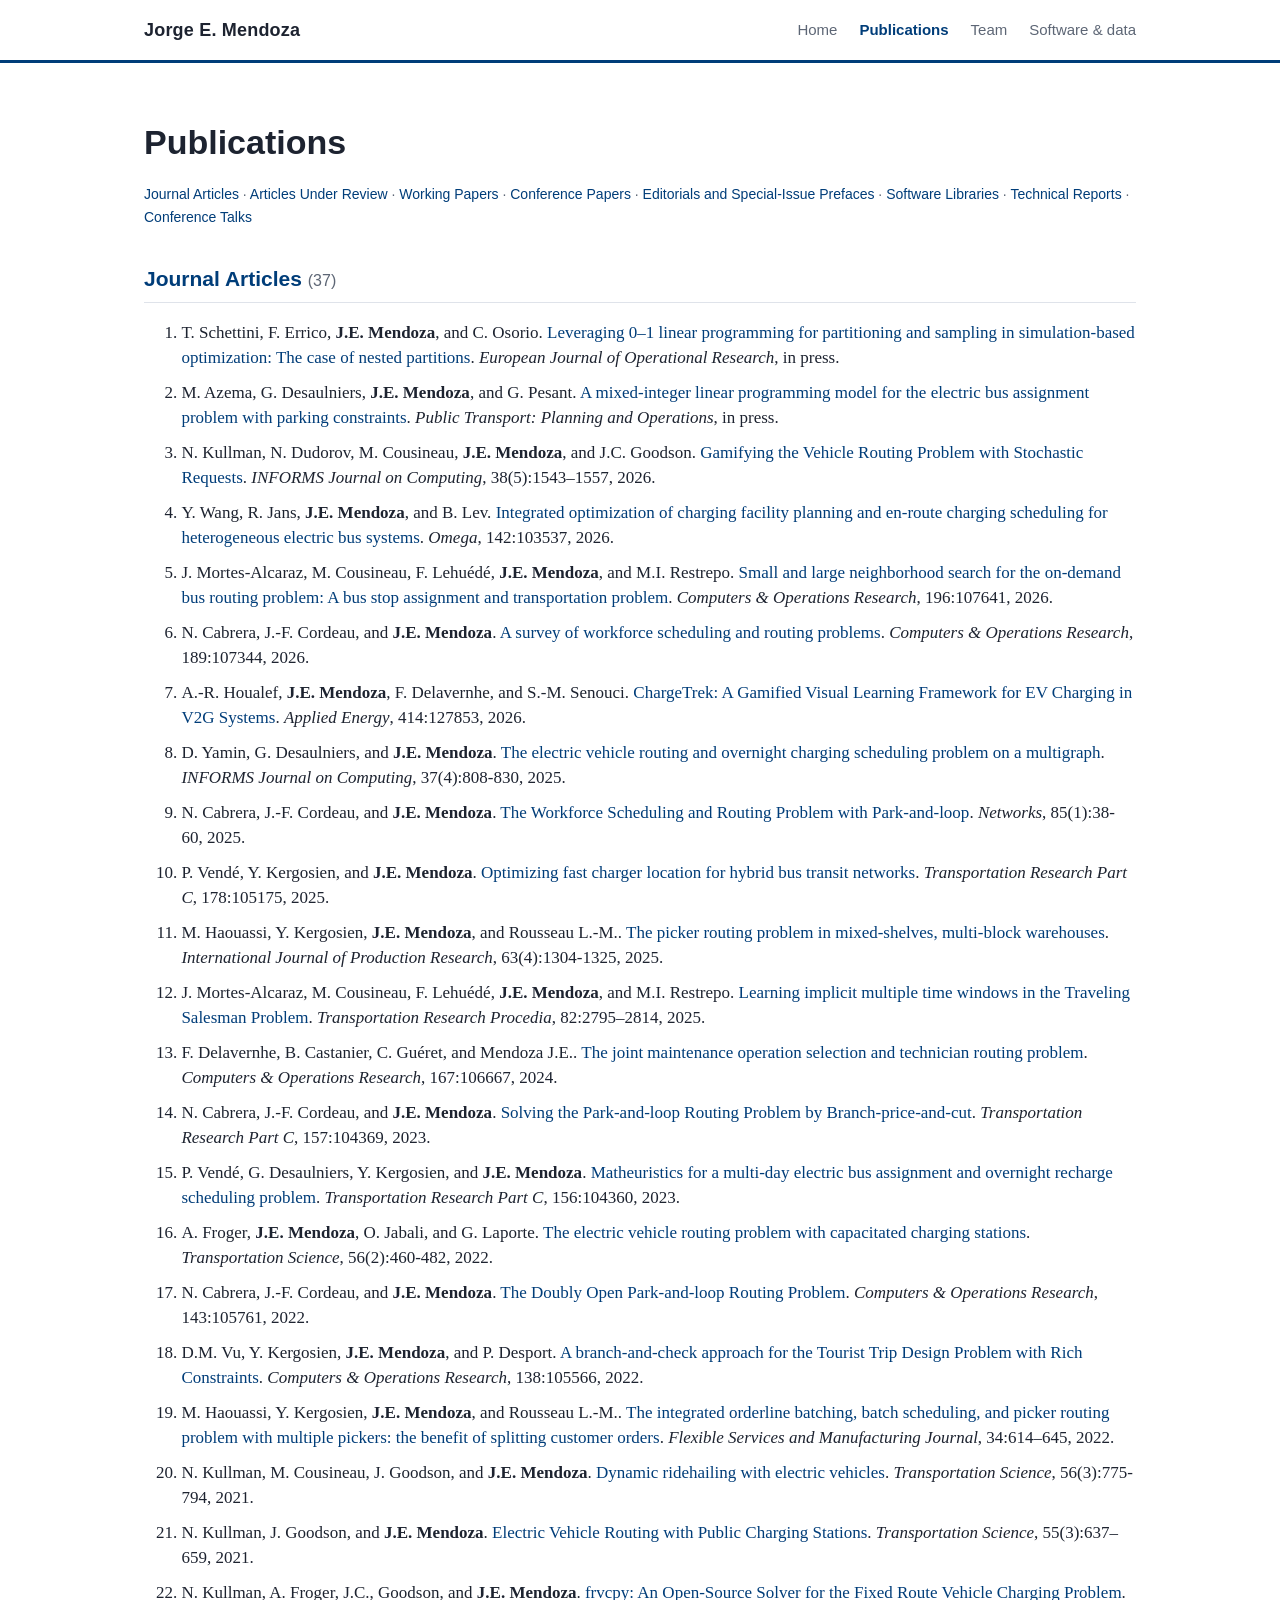
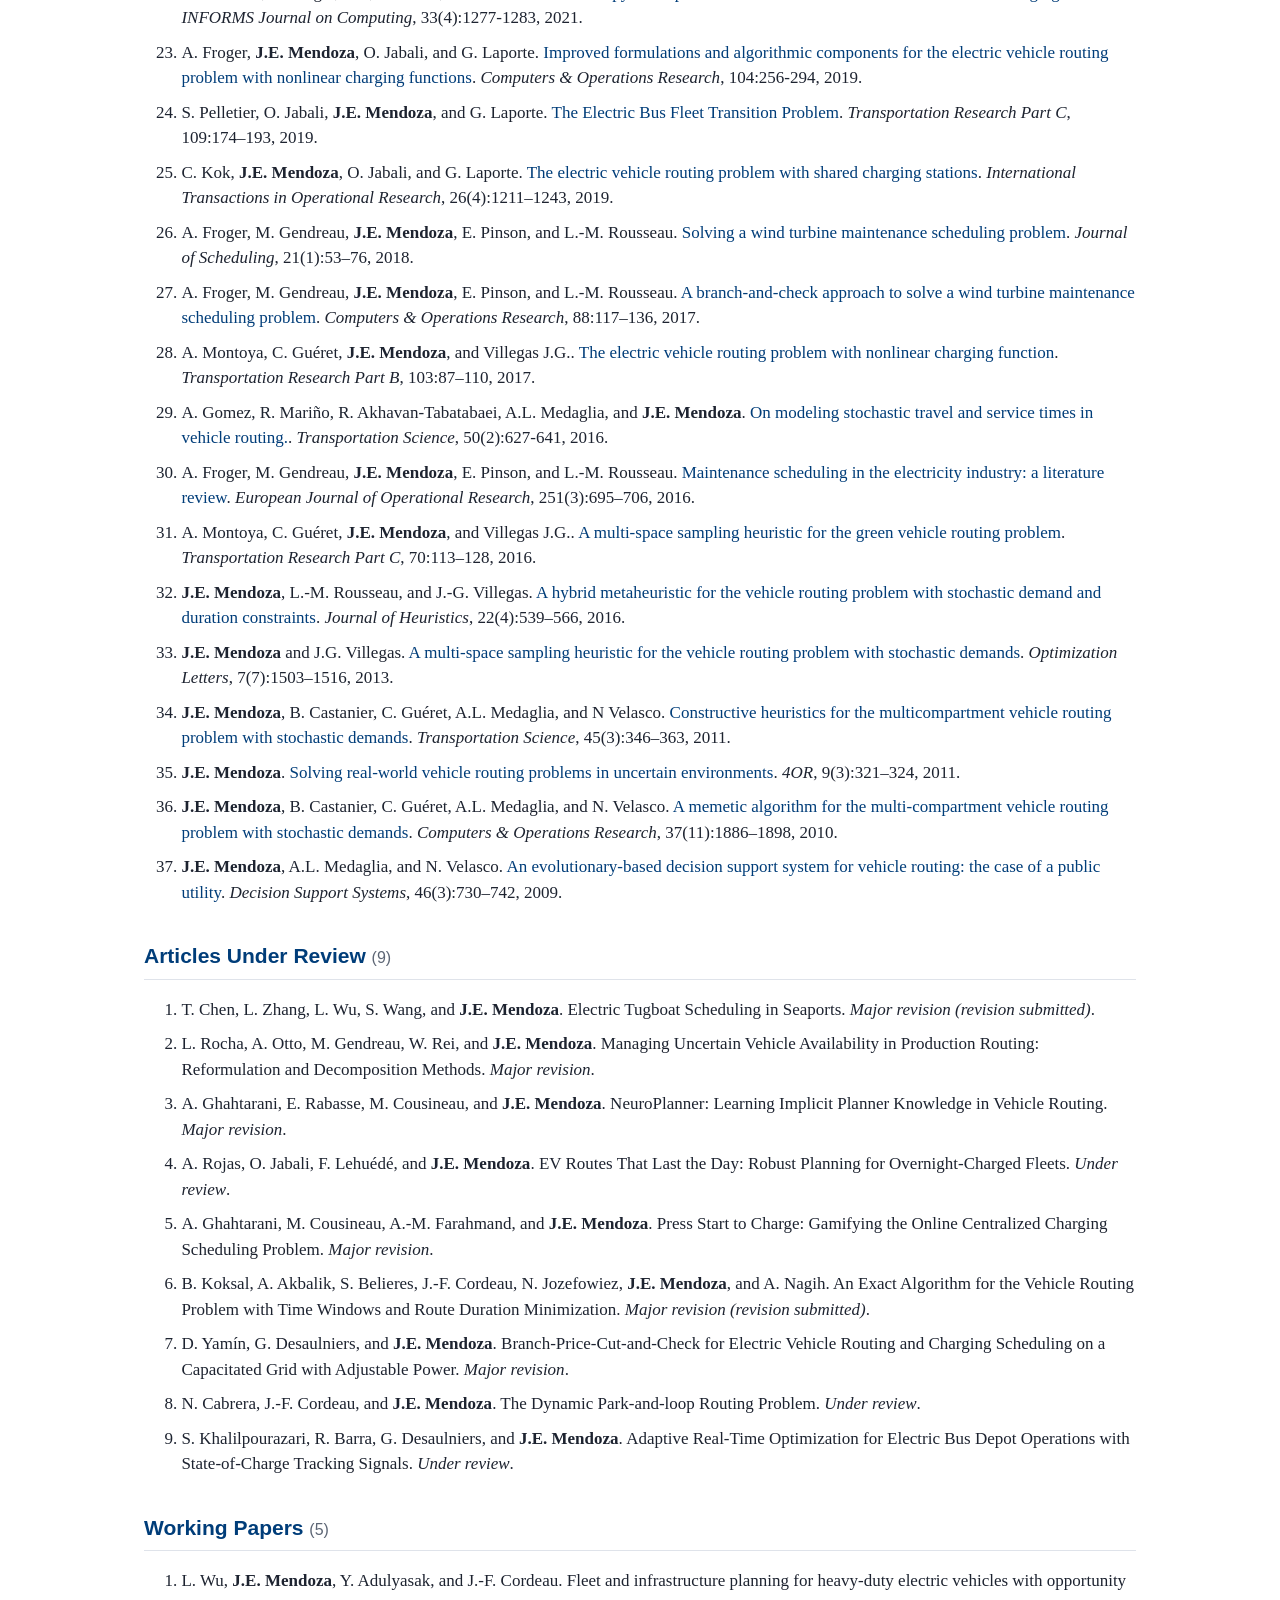
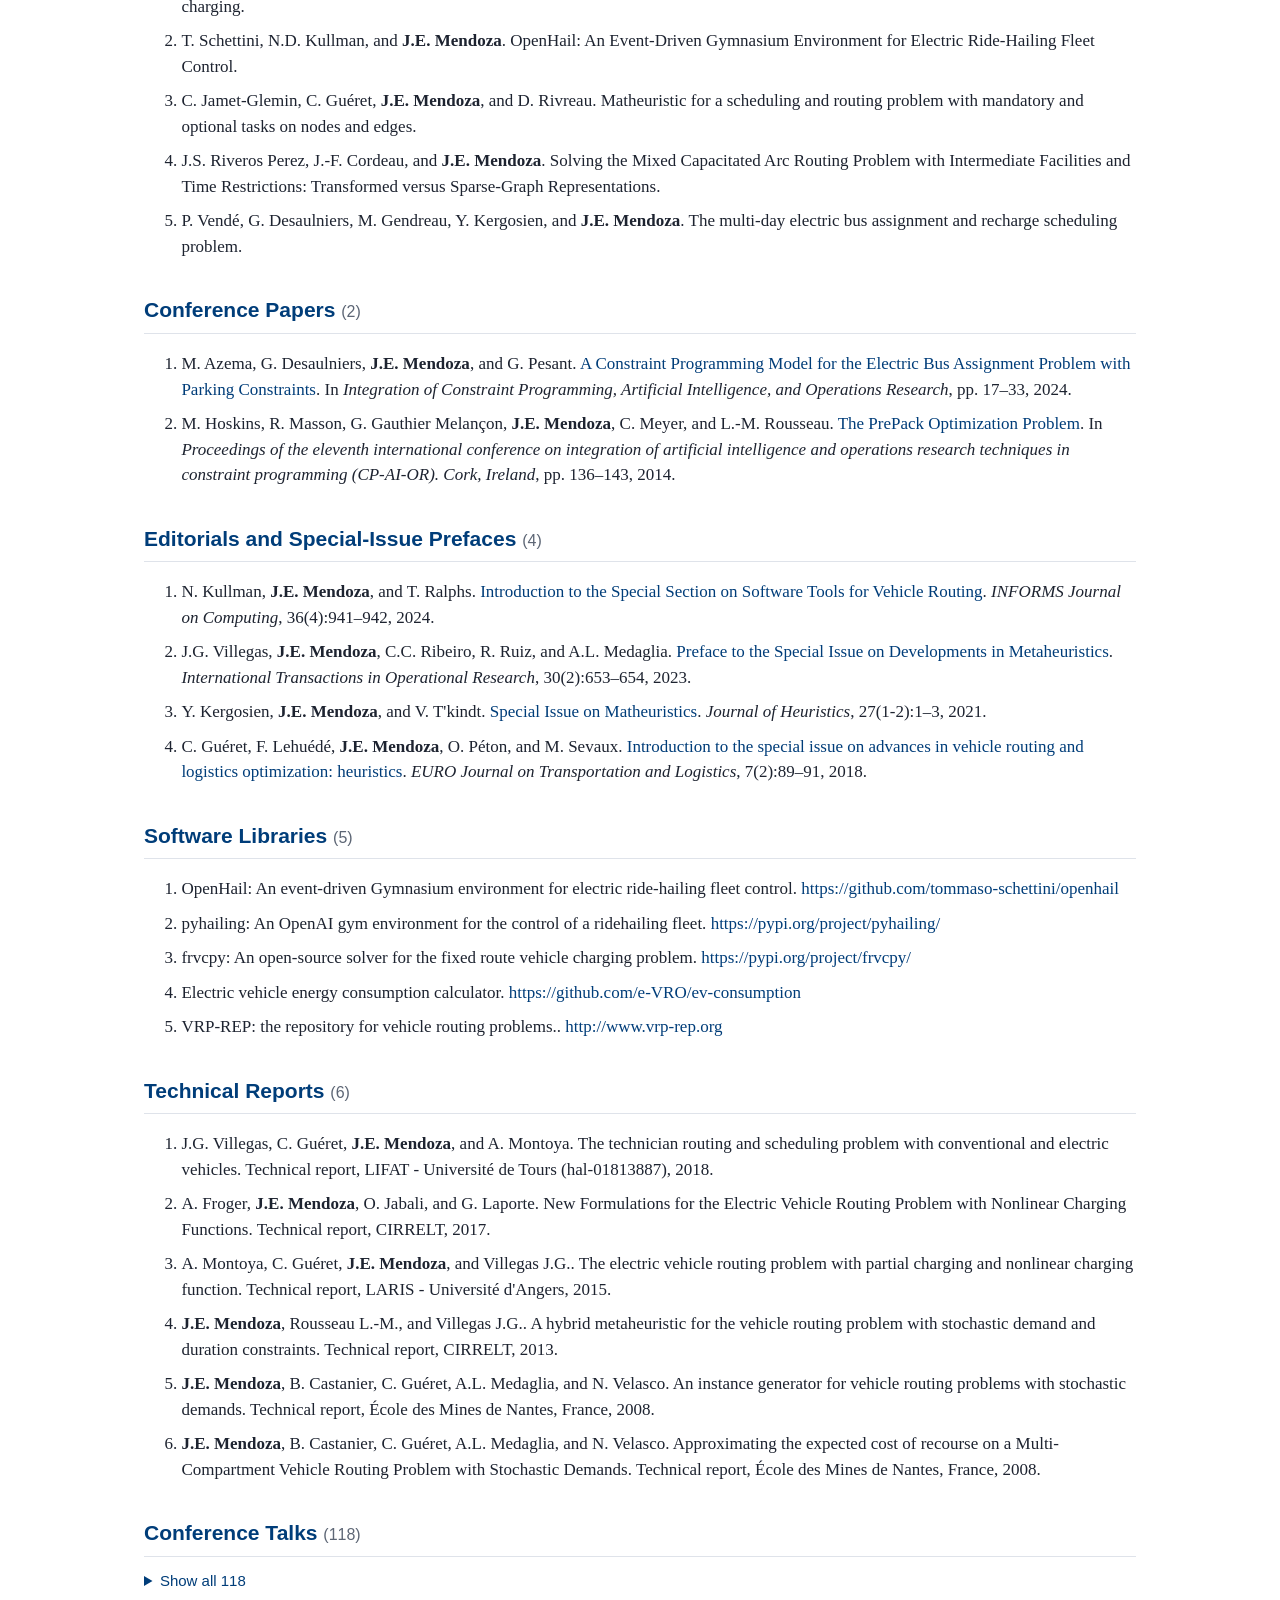
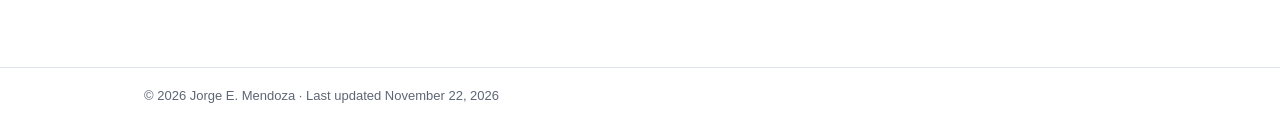
==== commit f28e05b7: "Yamin et al.: major revision Co-Authored-By: Claude Opus 5.5 <noreply@anthropic.com> Claude-Session:" ====
--- a/publications.html
+++ b/publications.html
@@ -55,7 +55,7 @@
   <li>A. Rojas, O. Jabali, F. Lehuédé, and <strong>J.E. Mendoza</strong>. EV Routes That Last the Day: Robust Planning for Overnight-Charged Fleets. <em>Under review</em>.</li>
   <li>A. Ghahtarani, M. Cousineau, A.-M. Farahmand, and <strong>J.E. Mendoza</strong>. Press Start to Charge: Gamifying the Online Centralized Charging Scheduling Problem. <em>Major revision</em>.</li>
   <li>B. Koksal, A. Akbalik, S. Belieres, J.-F. Cordeau, N. Jozefowiez, <strong>J.E. Mendoza</strong>, and A. Nagih. An Exact Algorithm for the Vehicle Routing Problem with Time Windows and Route Duration Minimization. <em>Major revision (revision submitted)</em>.</li>
-  <li>D. Yamín, G. Desaulniers, and <strong>J.E. Mendoza</strong>. Branch-Price-Cut-and-Check for Electric Vehicle Routing and Charging Scheduling on a Capacitated Grid with Adjustable Power. <em>Under review</em>.</li>
+  <li>D. Yamín, G. Desaulniers, and <strong>J.E. Mendoza</strong>. Branch-Price-Cut-and-Check for Electric Vehicle Routing and Charging Scheduling on a Capacitated Grid with Adjustable Power. <em>Major revision</em>.</li>
   <li>N. Cabrera, J.-F. Cordeau, and <strong>J.E. Mendoza</strong>. The Dynamic Park-and-loop Routing Problem. <em>Under review</em>.</li>
   <li>S. Khalilpourazari, R. Barra, G. Desaulniers, and <strong>J.E. Mendoza</strong>. Adaptive Real-Time Optimization for Electric Bus Depot Operations with State-of-Charge Tracking Signals. <em>Under review</em>.</li>
 </ol></section>
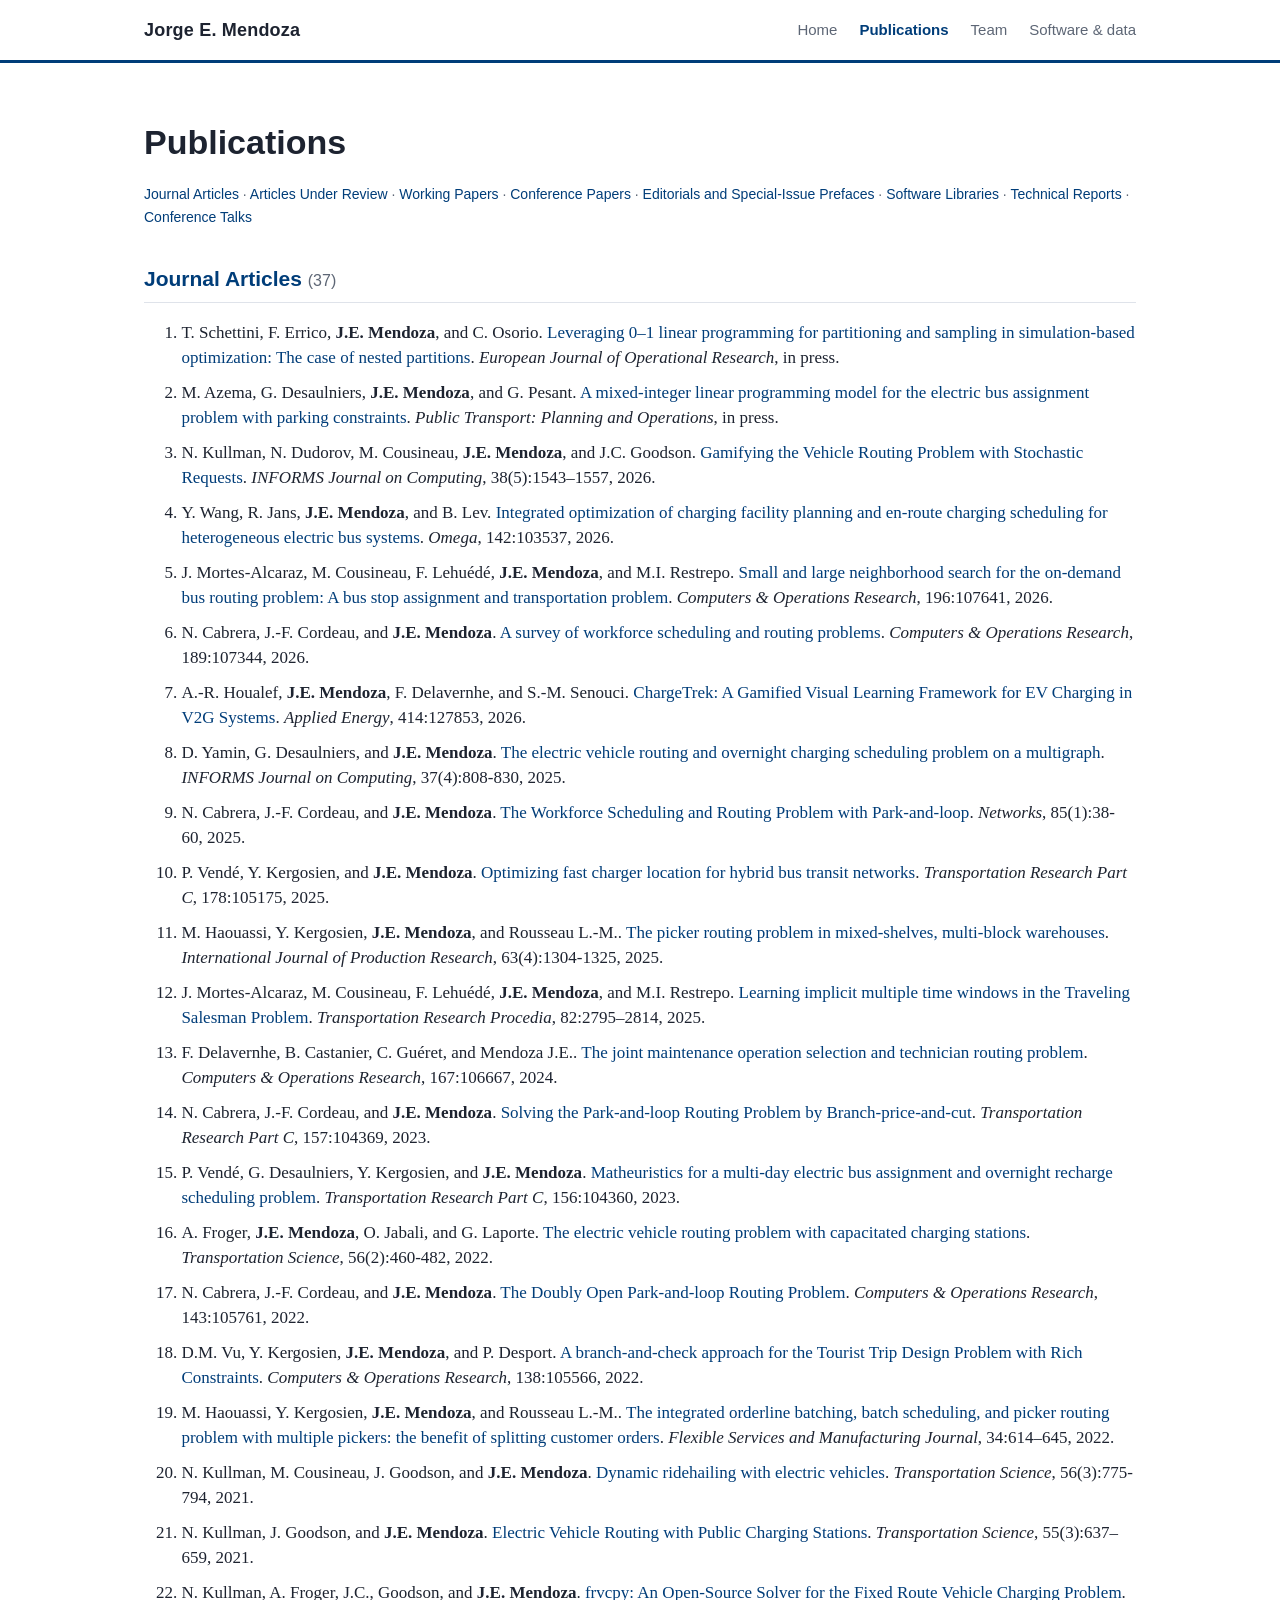
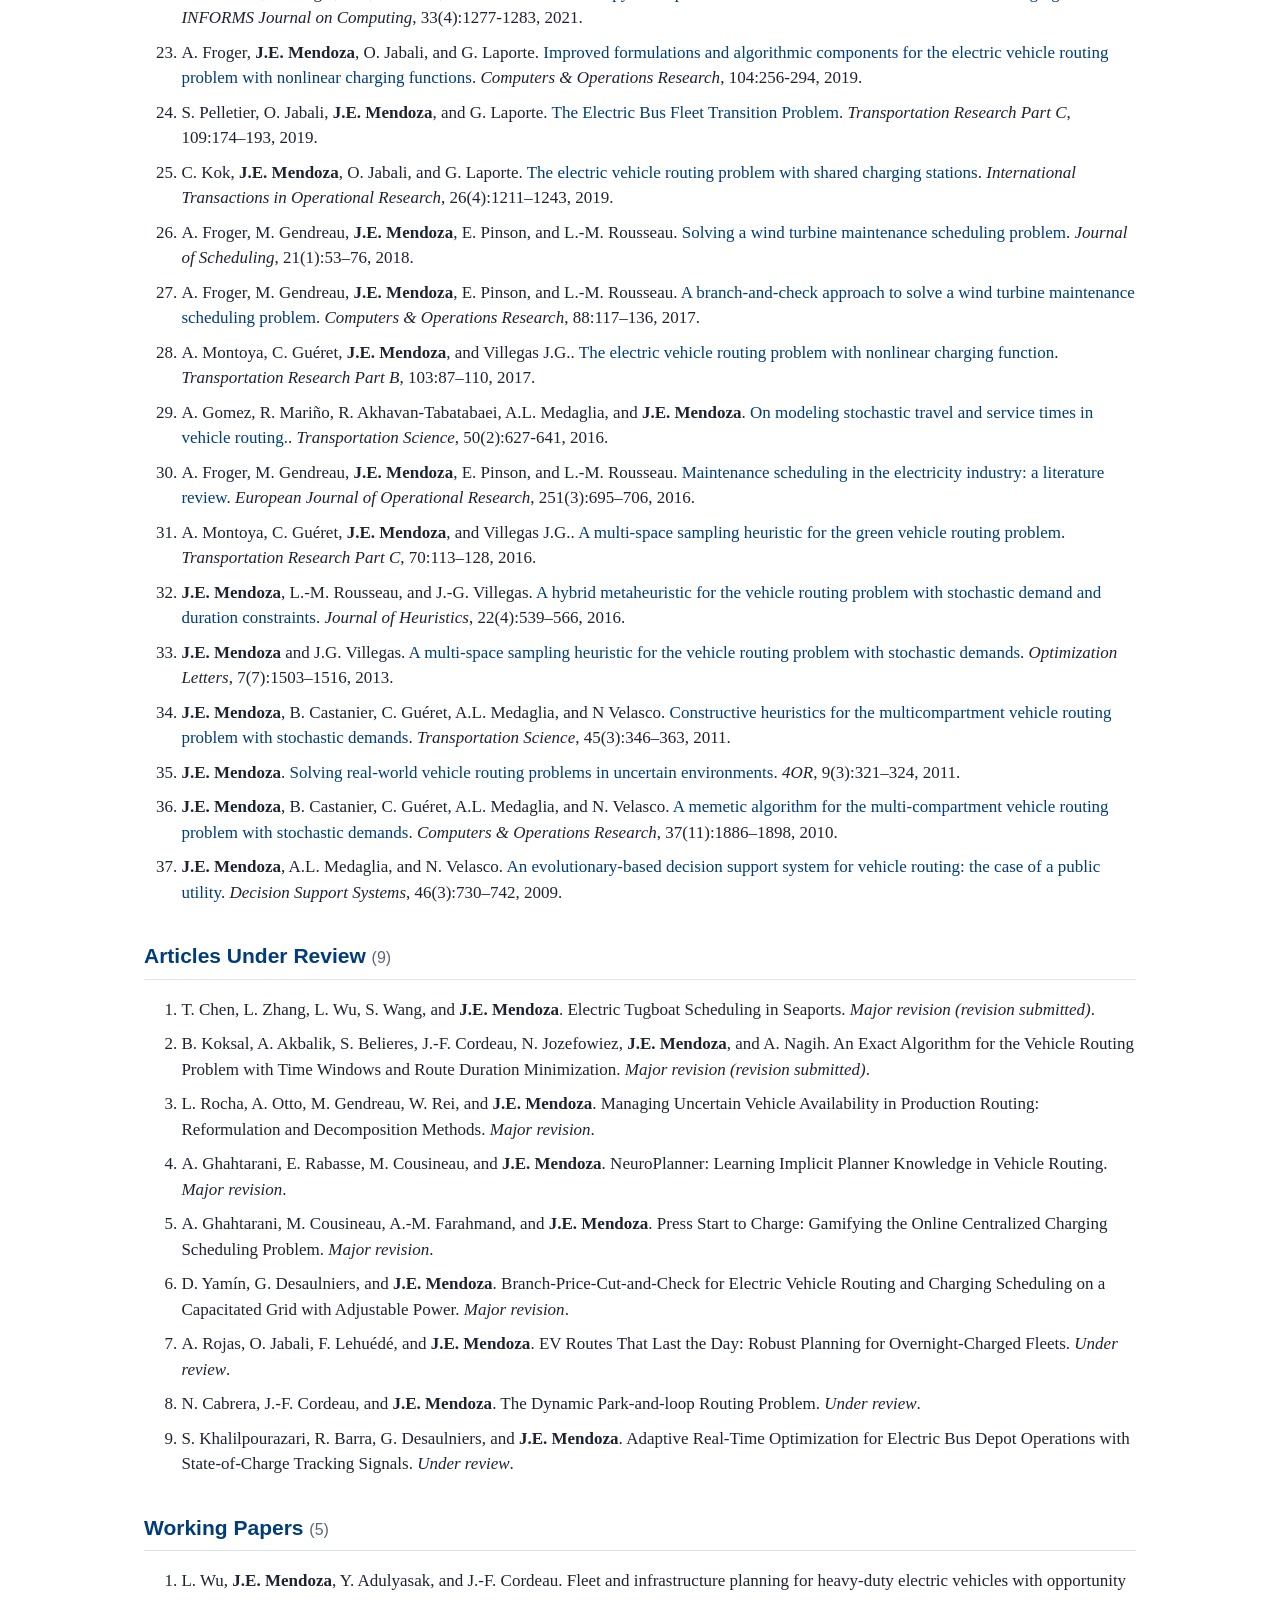
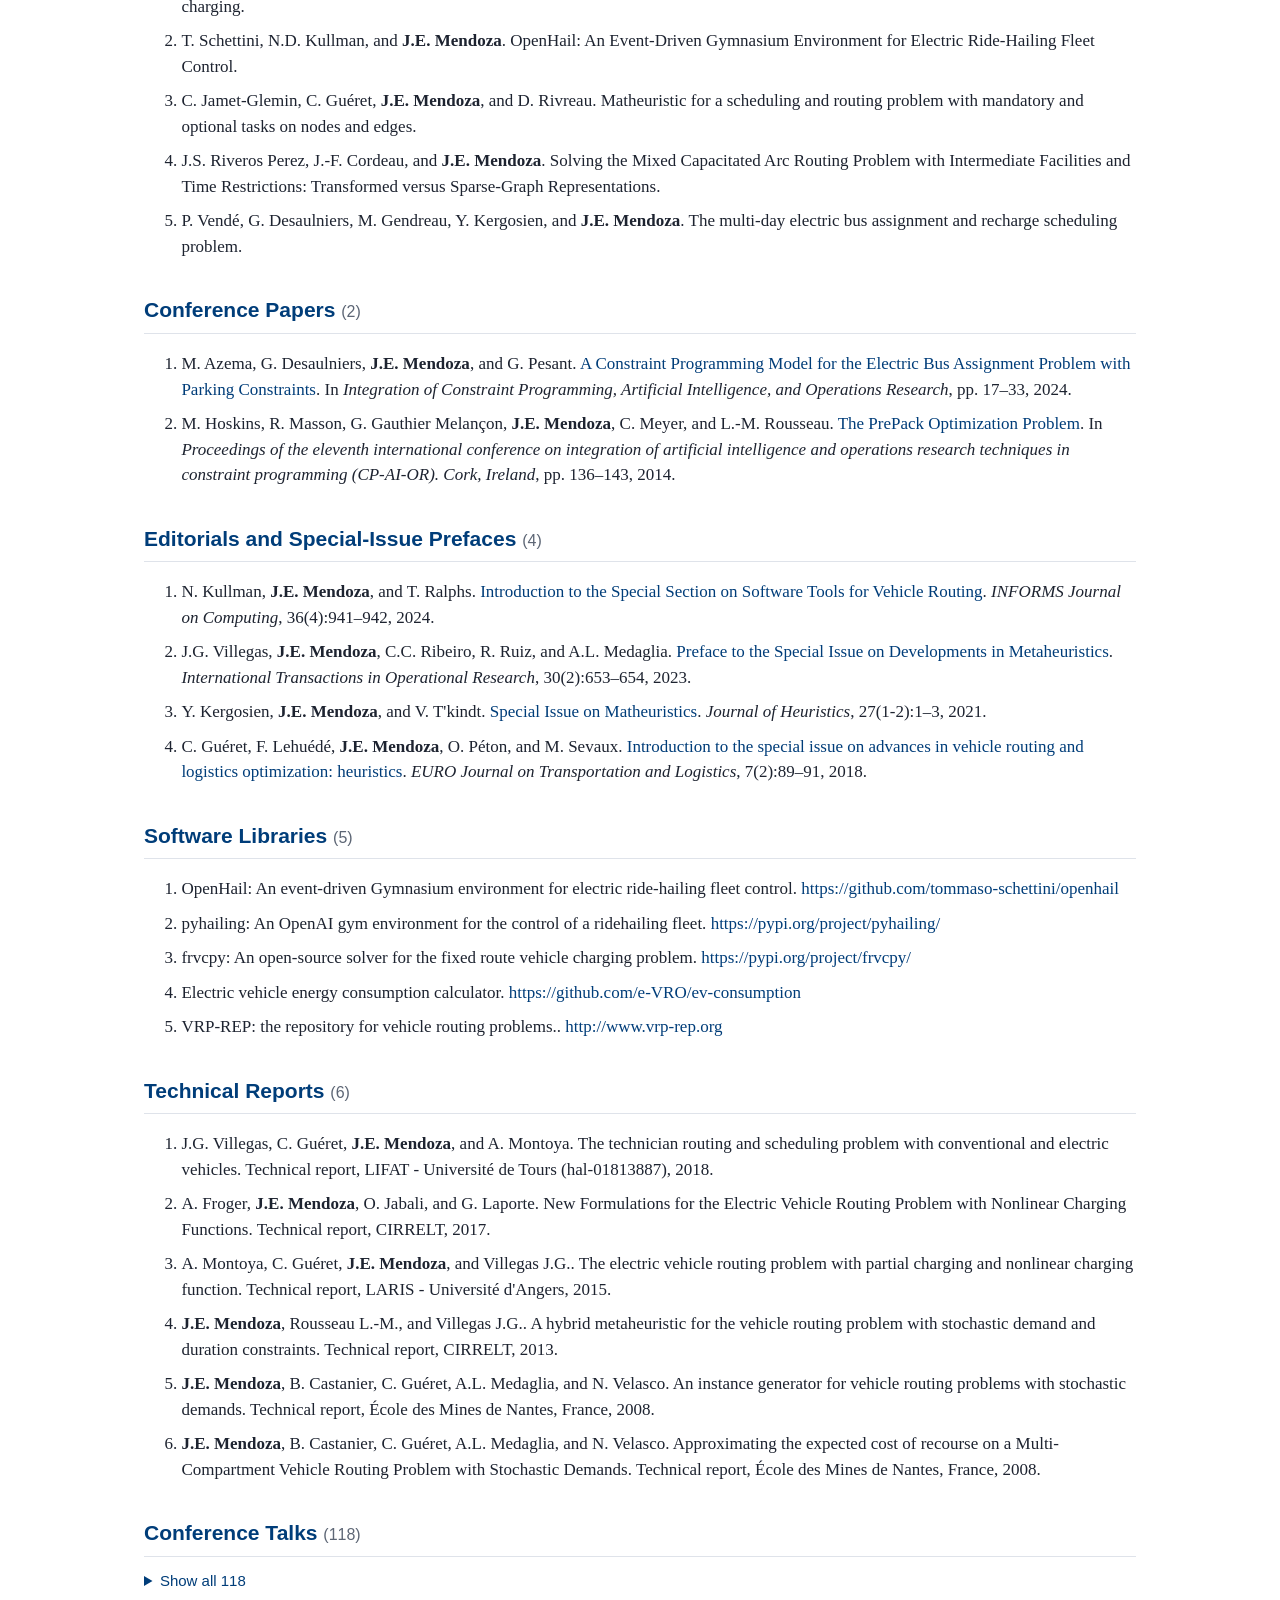
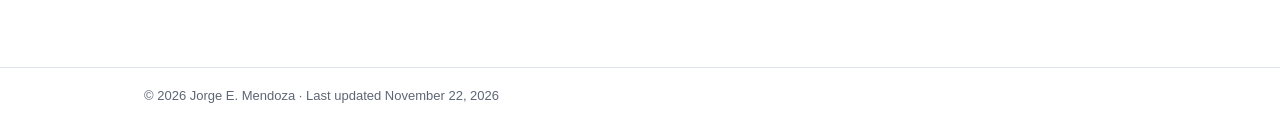
==== commit f4042a47: "Publications: papers under review sorted by editorial stage Co-Authored-By: Claude Opus 5.5 <noreply" ====
--- a/publications.html
+++ b/publications.html
@@ -50,12 +50,12 @@
 <section class="cat"><h2 id="u">Articles Under Review <span class="count">(9)</span></h2>
 <ol class="pubs pubs-u">
   <li>T. Chen, L. Zhang, L. Wu, S. Wang, and <strong>J.E. Mendoza</strong>. Electric Tugboat Scheduling in Seaports. <em>Major revision (revision submitted)</em>.</li>
+  <li>B. Koksal, A. Akbalik, S. Belieres, J.-F. Cordeau, N. Jozefowiez, <strong>J.E. Mendoza</strong>, and A. Nagih. An Exact Algorithm for the Vehicle Routing Problem with Time Windows and Route Duration Minimization. <em>Major revision (revision submitted)</em>.</li>
   <li>L. Rocha, A. Otto, M. Gendreau, W. Rei, and <strong>J.E. Mendoza</strong>. Managing Uncertain Vehicle Availability in Production Routing: Reformulation and Decomposition Methods. <em>Major revision</em>.</li>
   <li>A. Ghahtarani, E. Rabasse, M. Cousineau, and <strong>J.E. Mendoza</strong>. NeuroPlanner: Learning Implicit Planner Knowledge in Vehicle Routing. <em>Major revision</em>.</li>
+  <li>A. Ghahtarani, M. Cousineau, A.-M. Farahmand, and <strong>J.E. Mendoza</strong>. Press Start to Charge: Gamifying the Online Centralized Charging Scheduling Problem. <em>Major revision</em>.</li>
+  <li>D. Yamín, G. Desaulniers, and <strong>J.E. Mendoza</strong>. Branch-Price-Cut-and-Check for Electric Vehicle Routing and Charging Scheduling on a Capacitated Grid with Adjustable Power. <em>Major revision</em>.</li>
   <li>A. Rojas, O. Jabali, F. Lehuédé, and <strong>J.E. Mendoza</strong>. EV Routes That Last the Day: Robust Planning for Overnight-Charged Fleets. <em>Under review</em>.</li>
-  <li>A. Ghahtarani, M. Cousineau, A.-M. Farahmand, and <strong>J.E. Mendoza</strong>. Press Start to Charge: Gamifying the Online Centralized Charging Scheduling Problem. <em>Major revision</em>.</li>
-  <li>B. Koksal, A. Akbalik, S. Belieres, J.-F. Cordeau, N. Jozefowiez, <strong>J.E. Mendoza</strong>, and A. Nagih. An Exact Algorithm for the Vehicle Routing Problem with Time Windows and Route Duration Minimization. <em>Major revision (revision submitted)</em>.</li>
-  <li>D. Yamín, G. Desaulniers, and <strong>J.E. Mendoza</strong>. Branch-Price-Cut-and-Check for Electric Vehicle Routing and Charging Scheduling on a Capacitated Grid with Adjustable Power. <em>Major revision</em>.</li>
   <li>N. Cabrera, J.-F. Cordeau, and <strong>J.E. Mendoza</strong>. The Dynamic Park-and-loop Routing Problem. <em>Under review</em>.</li>
   <li>S. Khalilpourazari, R. Barra, G. Desaulniers, and <strong>J.E. Mendoza</strong>. Adaptive Real-Time Optimization for Electric Bus Depot Operations with State-of-Charge Tracking Signals. <em>Under review</em>.</li>
 </ol></section>
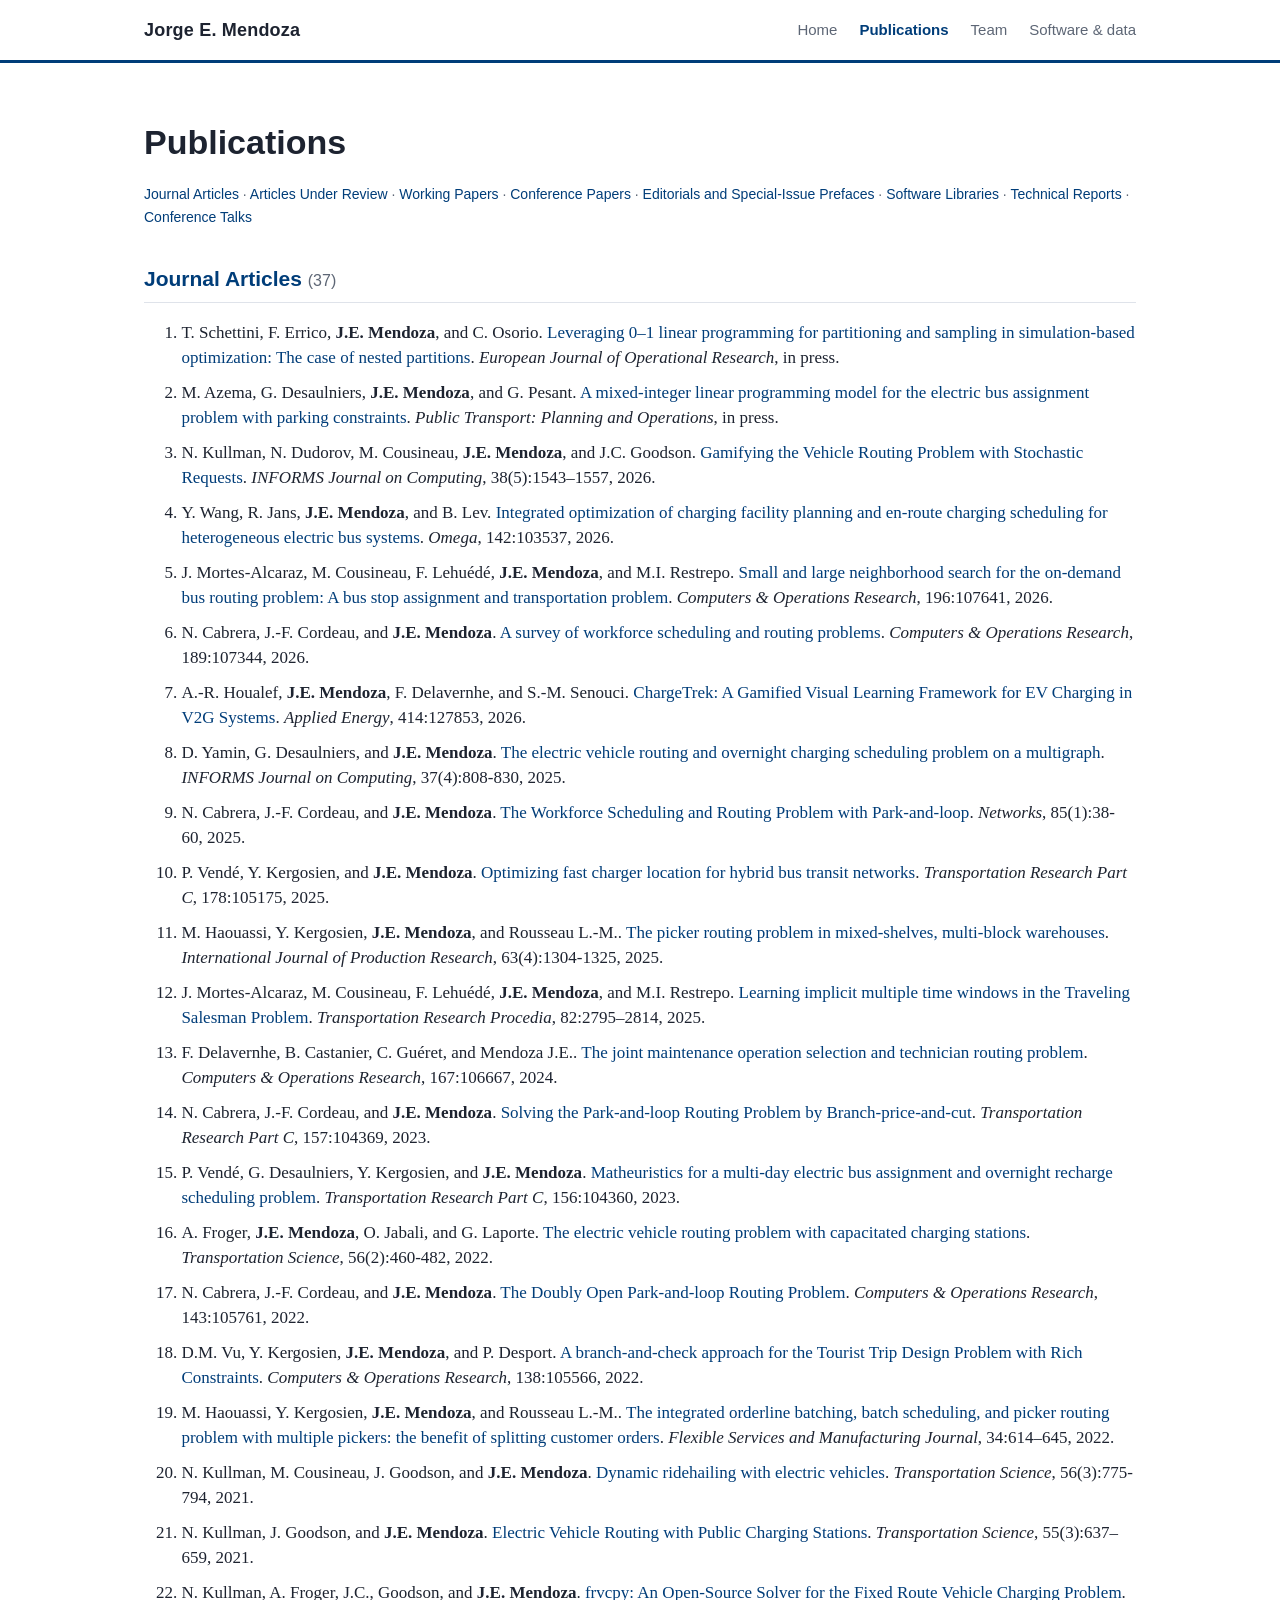
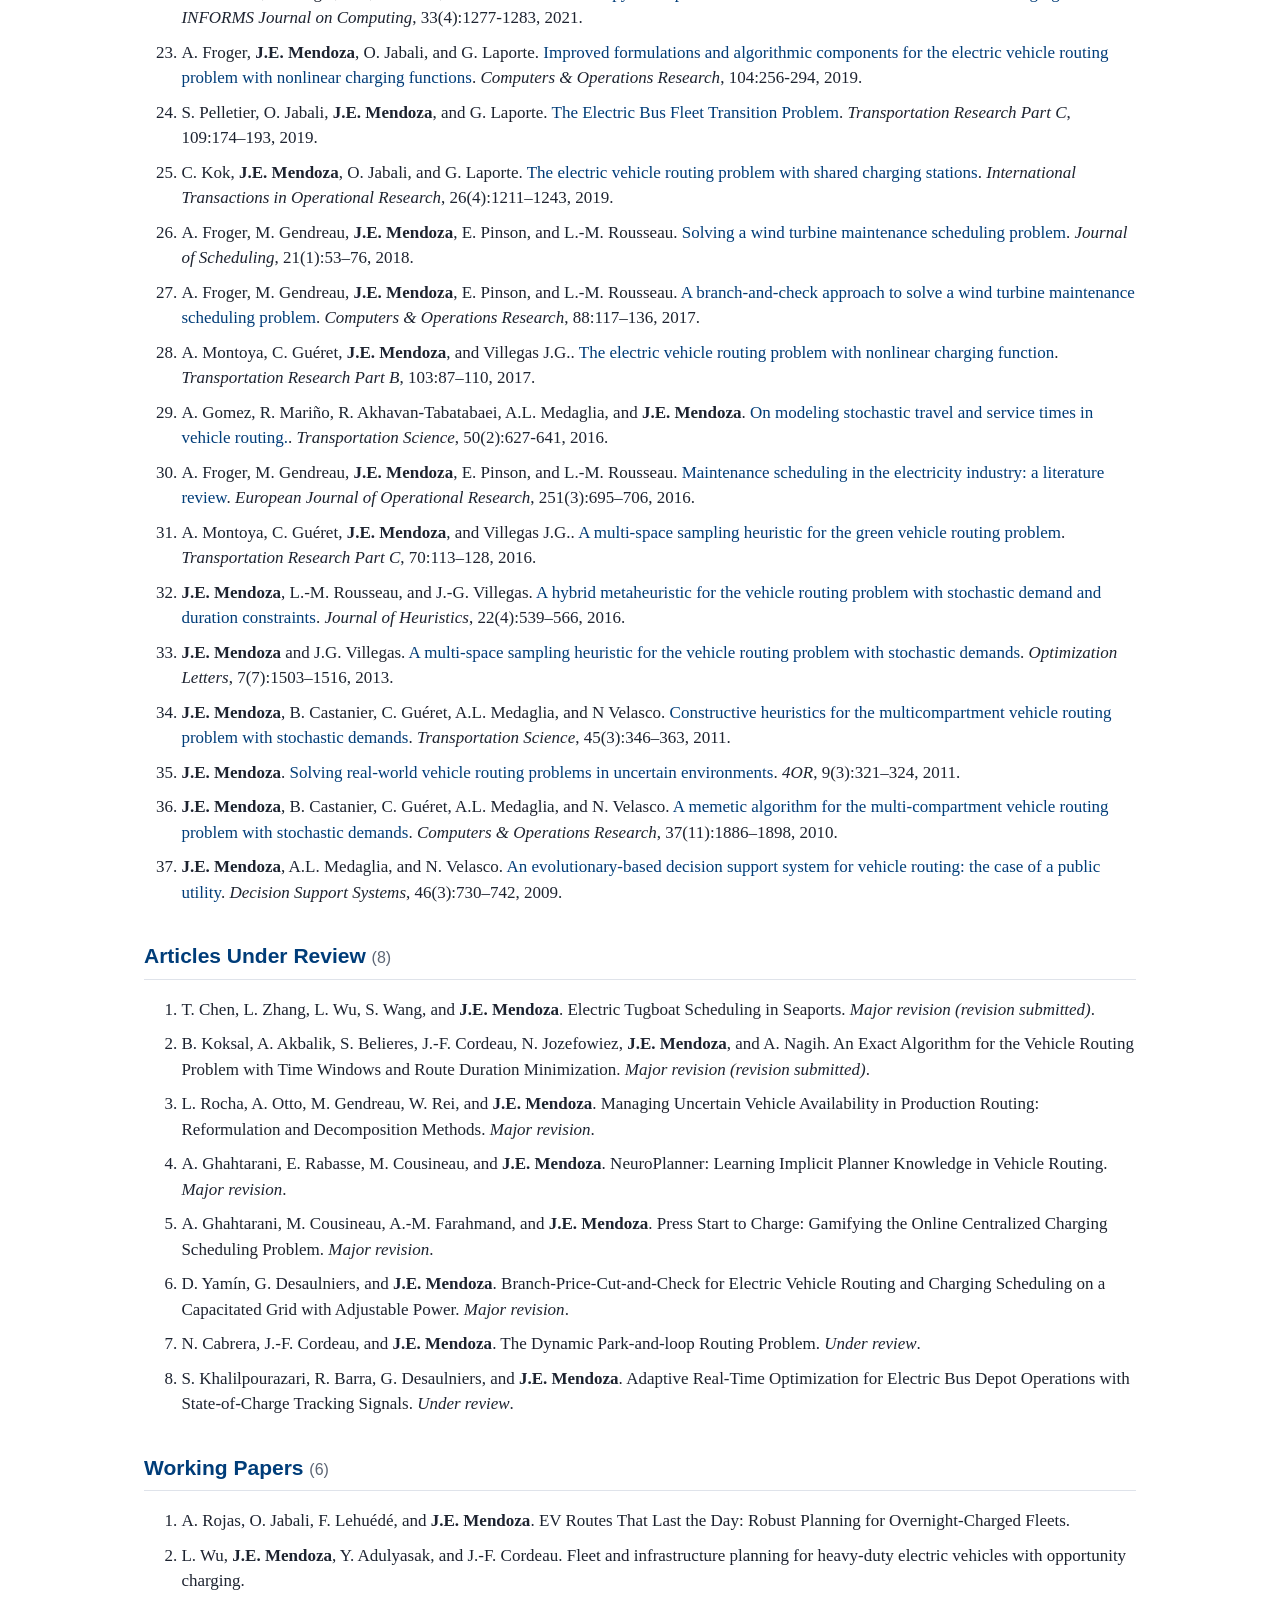
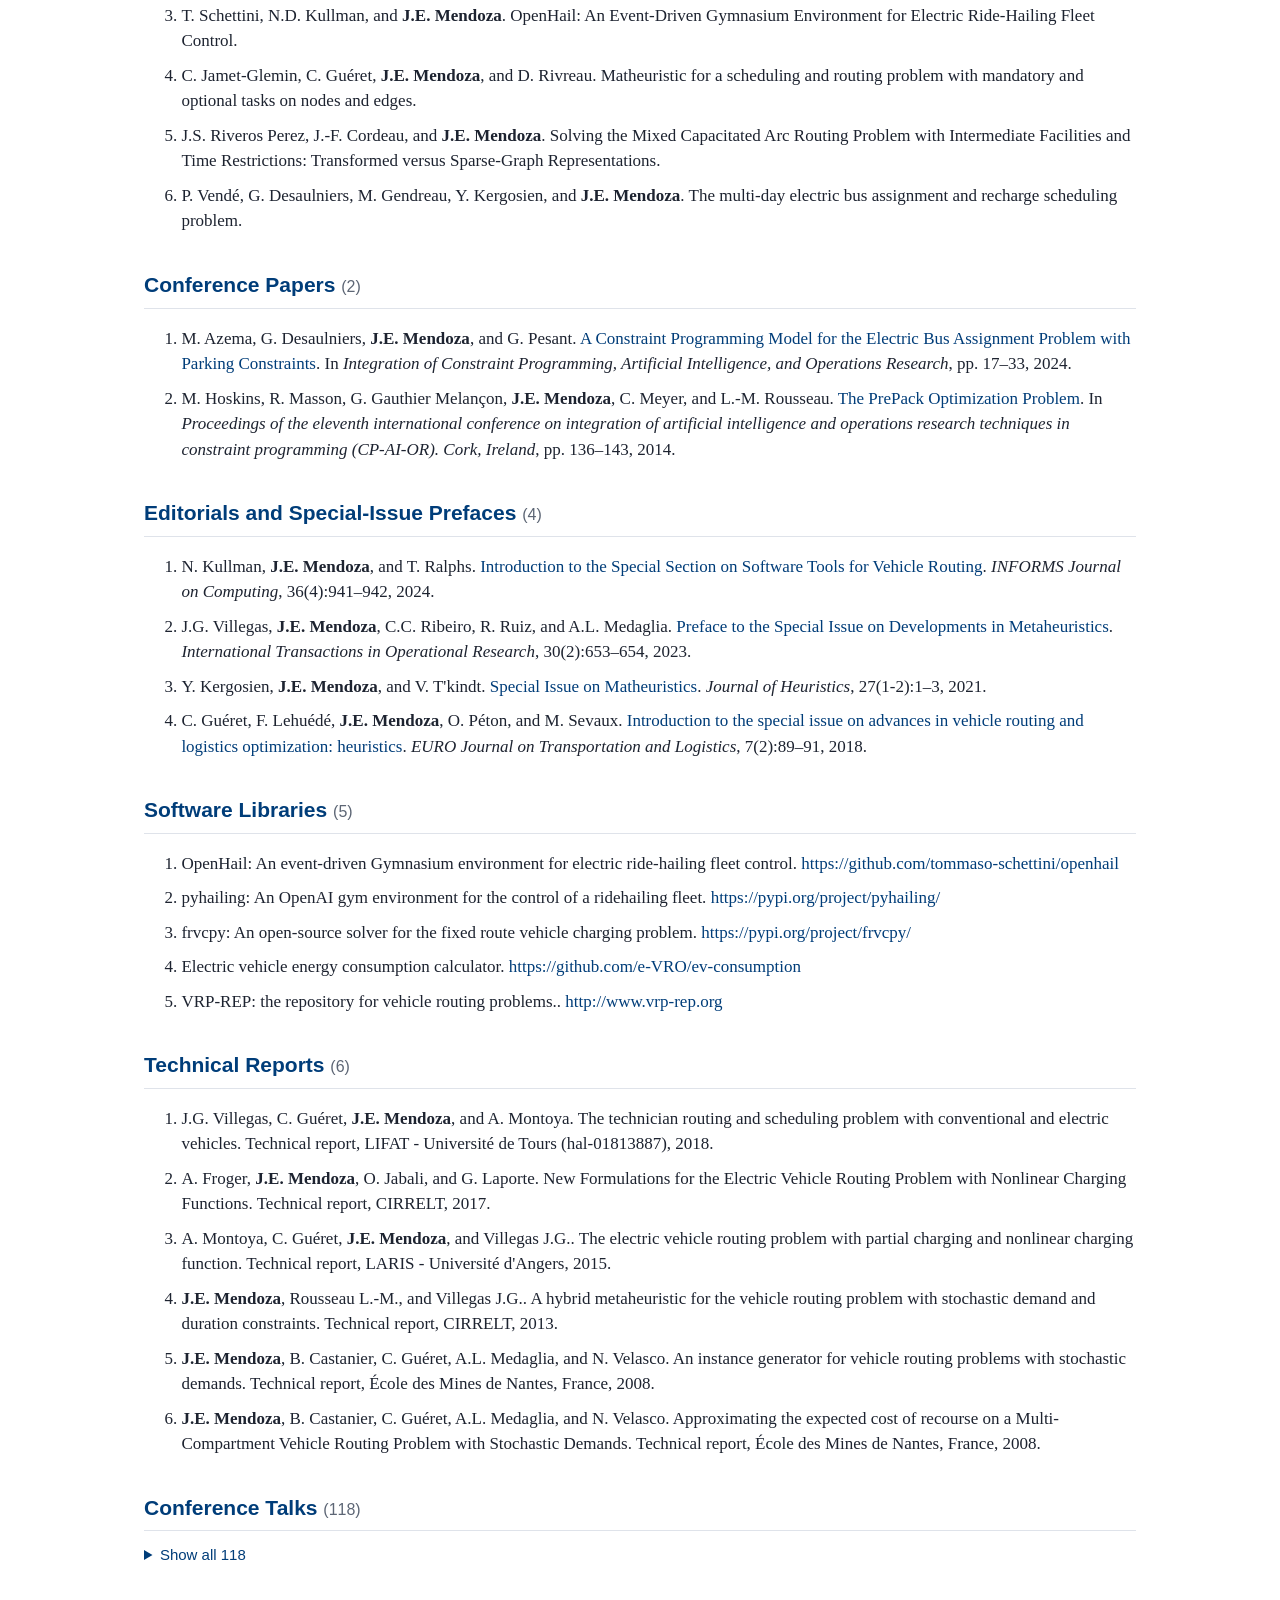
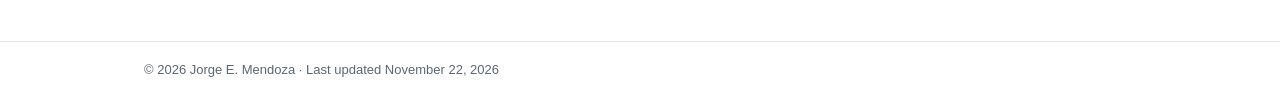
==== commit c24fe565: "Rojas et al.: moved to working papers Co-Authored-By: Claude Opus 5.5 <noreply@anthropic.com> Claude" ====
--- a/publications.html
+++ b/publications.html
@@ -47,7 +47,7 @@
   <li><strong>J.E. Mendoza</strong>, B. Castanier, C. Guéret, A.L. Medaglia, and N. Velasco. <a href="https://doi.org/10.1016/j.cor.2009.06.015" target="_blank" rel="noopener">A memetic algorithm for the multi-compartment vehicle routing problem with stochastic demands</a>. <em>Computers &amp; Operations Research</em>, 37(11):1886–1898, 2010.</li>
   <li><strong>J.E. Mendoza</strong>, A.L. Medaglia, and N. Velasco. <a href="https://doi.org/10.1016/j.dss.2008.11.019" target="_blank" rel="noopener">An evolutionary-based decision support system for vehicle routing: the case of a public utility</a>. <em>Decision Support Systems</em>, 46(3):730–742, 2009.</li>
 </ol></section>
-<section class="cat"><h2 id="u">Articles Under Review <span class="count">(9)</span></h2>
+<section class="cat"><h2 id="u">Articles Under Review <span class="count">(8)</span></h2>
 <ol class="pubs pubs-u">
   <li>T. Chen, L. Zhang, L. Wu, S. Wang, and <strong>J.E. Mendoza</strong>. Electric Tugboat Scheduling in Seaports. <em>Major revision (revision submitted)</em>.</li>
   <li>B. Koksal, A. Akbalik, S. Belieres, J.-F. Cordeau, N. Jozefowiez, <strong>J.E. Mendoza</strong>, and A. Nagih. An Exact Algorithm for the Vehicle Routing Problem with Time Windows and Route Duration Minimization. <em>Major revision (revision submitted)</em>.</li>
@@ -55,12 +55,12 @@
   <li>A. Ghahtarani, E. Rabasse, M. Cousineau, and <strong>J.E. Mendoza</strong>. NeuroPlanner: Learning Implicit Planner Knowledge in Vehicle Routing. <em>Major revision</em>.</li>
   <li>A. Ghahtarani, M. Cousineau, A.-M. Farahmand, and <strong>J.E. Mendoza</strong>. Press Start to Charge: Gamifying the Online Centralized Charging Scheduling Problem. <em>Major revision</em>.</li>
   <li>D. Yamín, G. Desaulniers, and <strong>J.E. Mendoza</strong>. Branch-Price-Cut-and-Check for Electric Vehicle Routing and Charging Scheduling on a Capacitated Grid with Adjustable Power. <em>Major revision</em>.</li>
-  <li>A. Rojas, O. Jabali, F. Lehuédé, and <strong>J.E. Mendoza</strong>. EV Routes That Last the Day: Robust Planning for Overnight-Charged Fleets. <em>Under review</em>.</li>
   <li>N. Cabrera, J.-F. Cordeau, and <strong>J.E. Mendoza</strong>. The Dynamic Park-and-loop Routing Problem. <em>Under review</em>.</li>
   <li>S. Khalilpourazari, R. Barra, G. Desaulniers, and <strong>J.E. Mendoza</strong>. Adaptive Real-Time Optimization for Electric Bus Depot Operations with State-of-Charge Tracking Signals. <em>Under review</em>.</li>
 </ol></section>
-<section class="cat"><h2 id="w">Working Papers <span class="count">(5)</span></h2>
+<section class="cat"><h2 id="w">Working Papers <span class="count">(6)</span></h2>
 <ol class="pubs pubs-w">
+  <li>A. Rojas, O. Jabali, F. Lehuédé, and <strong>J.E. Mendoza</strong>. EV Routes That Last the Day: Robust Planning for Overnight-Charged Fleets.</li>
   <li>L. Wu, <strong>J.E. Mendoza</strong>, Y. Adulyasak, and J.-F. Cordeau. Fleet and infrastructure planning for heavy-duty electric vehicles with opportunity charging.</li>
   <li>T. Schettini, N.D. Kullman, and <strong>J.E. Mendoza</strong>. OpenHail: An Event-Driven Gymnasium Environment for Electric Ride-Hailing Fleet Control.</li>
   <li>C. Jamet-Glemin, C. Guéret, <strong>J.E. Mendoza</strong>, and D. Rivreau. Matheuristic for a scheduling and routing problem with mandatory and optional tasks on nodes and edges.</li>
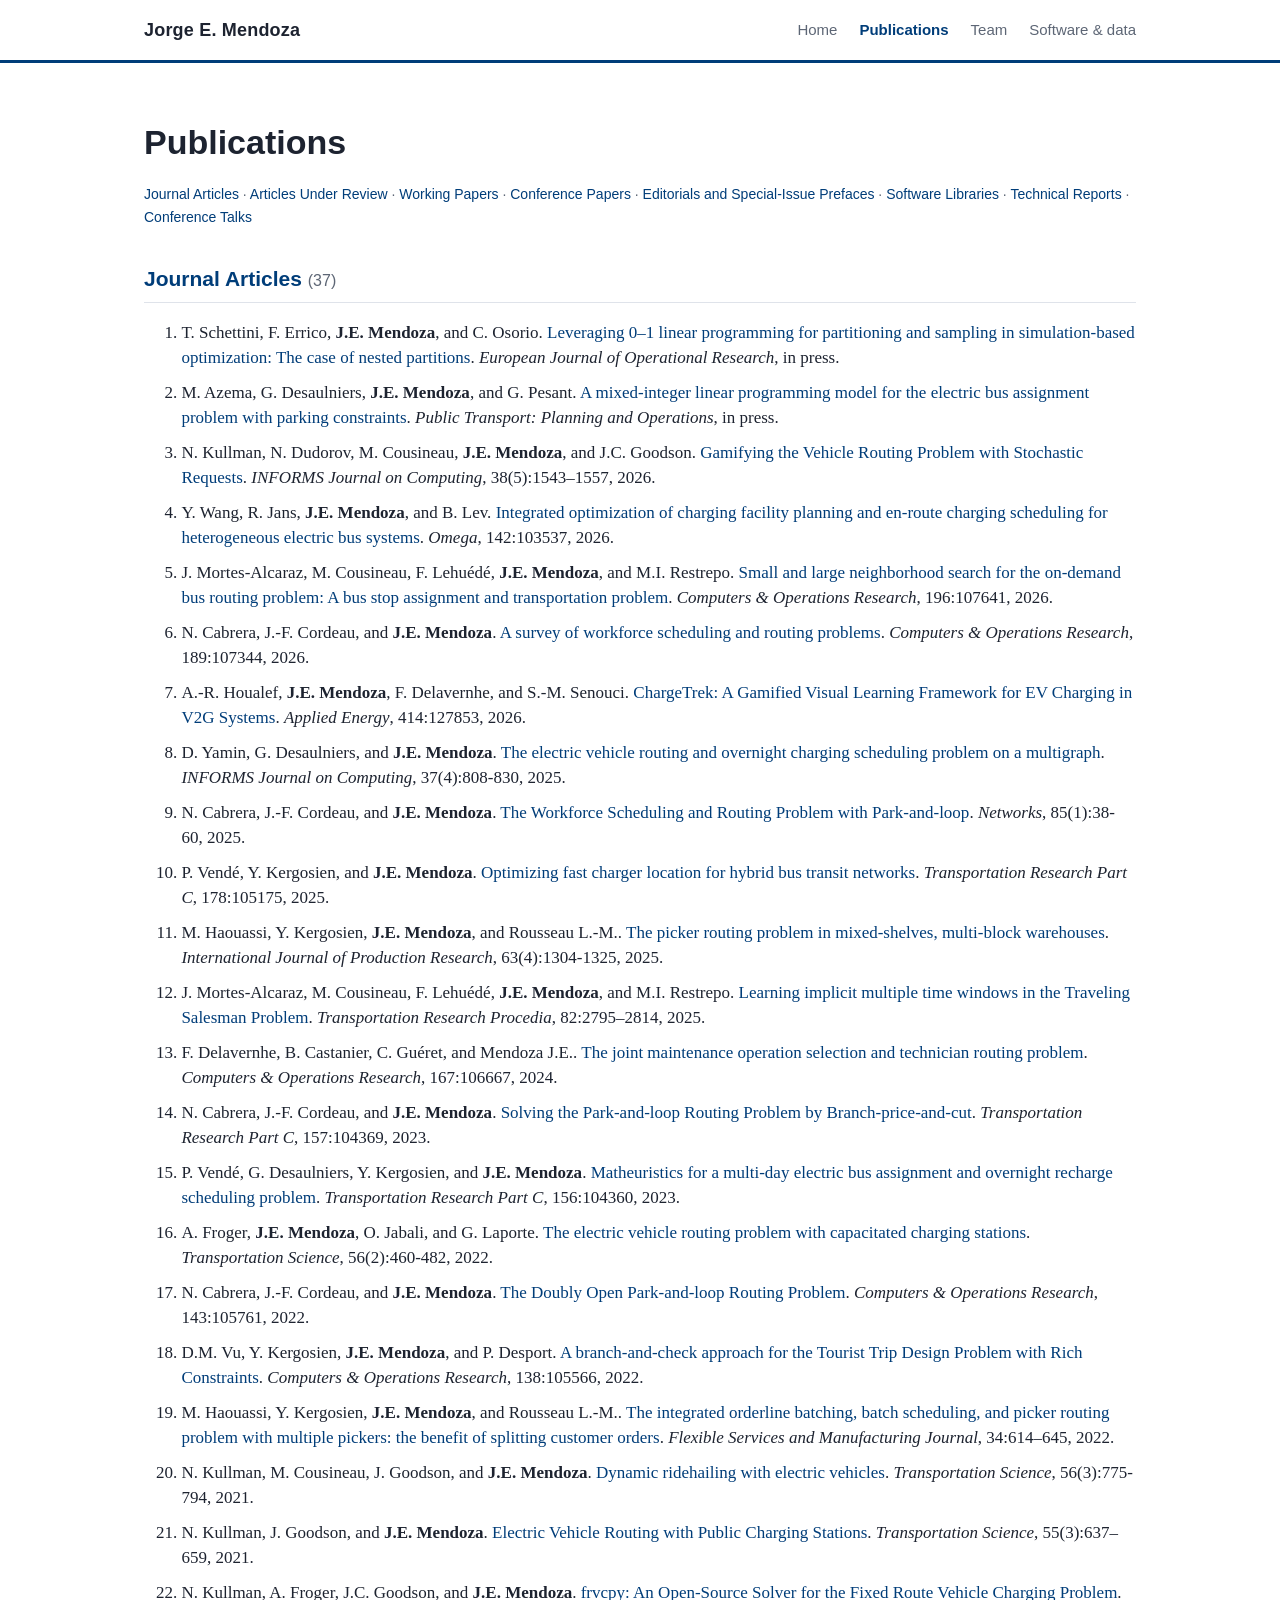
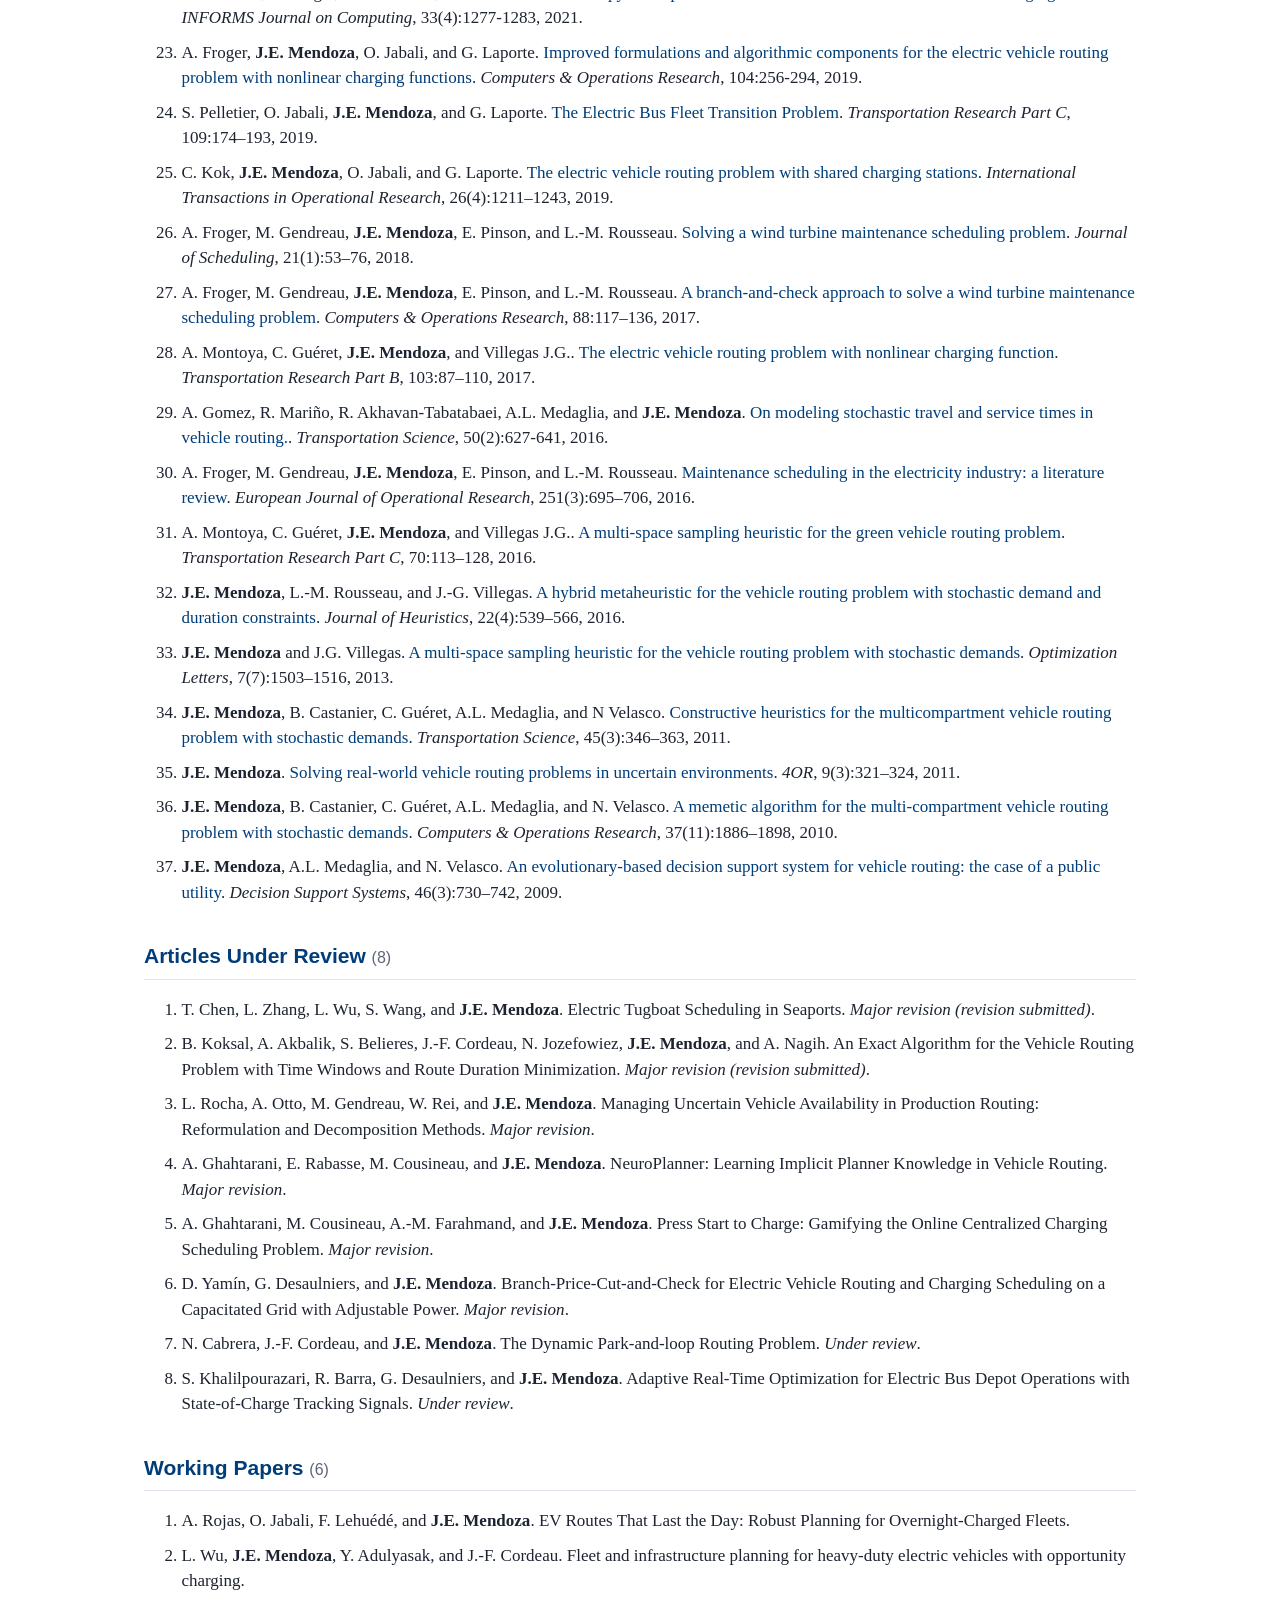
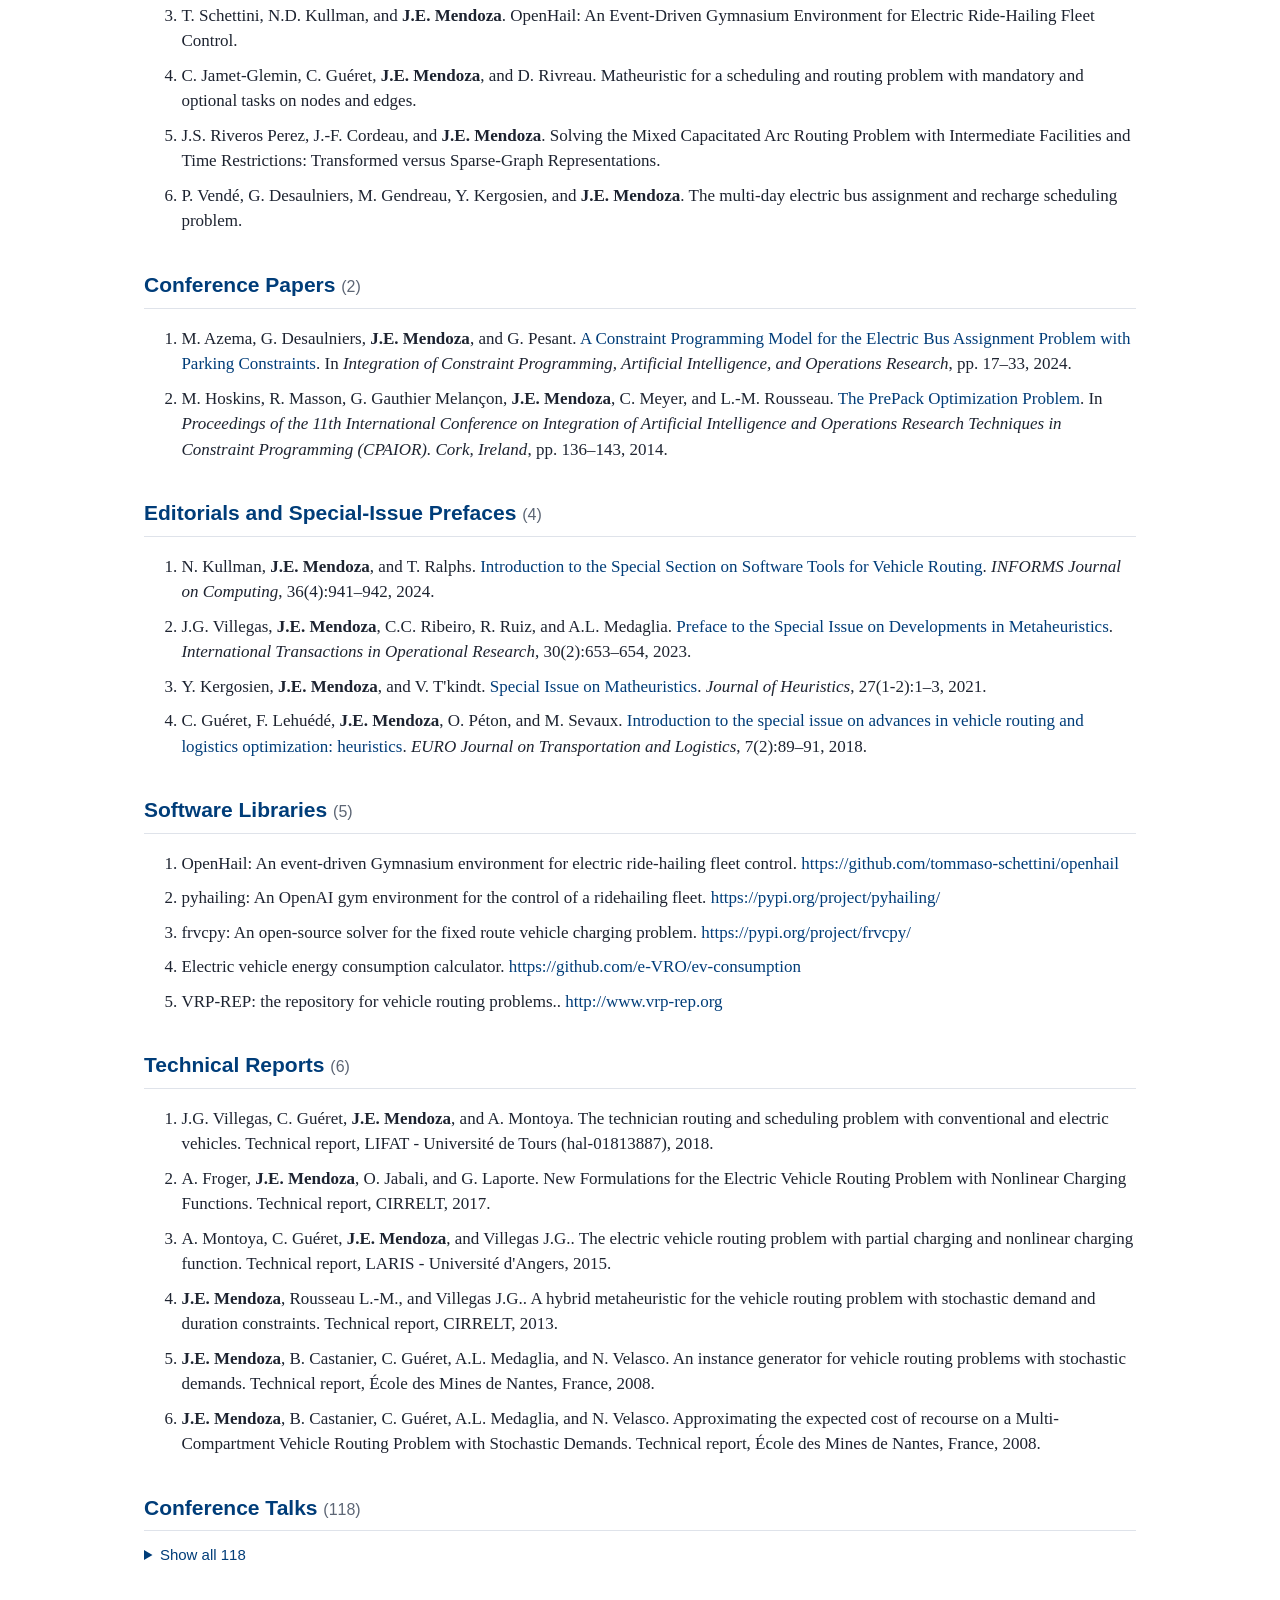
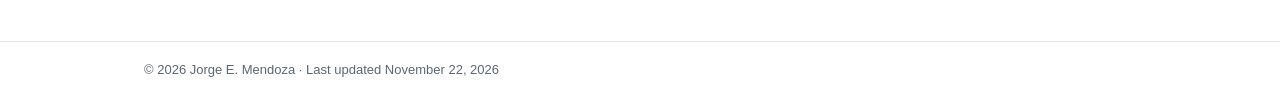
==== commit d2644d39: "Harmonize conference names across talks; fix author lists Co-Authored-By: Claude Opus 5.5 <noreply@a" ====
--- a/publications.html
+++ b/publications.html
@@ -30,7 +30,7 @@
   <li>M. Haouassi, Y. Kergosien, <strong>J.E. Mendoza</strong>, and Rousseau L.-M.. <a href="https://doi.org/10.1007/s10696-021-09425-8" target="_blank" rel="noopener">The integrated orderline batching, batch scheduling, and picker routing problem with multiple pickers: the benefit of splitting customer orders</a>. <em>Flexible Services and Manufacturing Journal</em>, 34:614–645, 2022.</li>
   <li>N. Kullman, M. Cousineau, J. Goodson, and <strong>J.E. Mendoza</strong>. <a href="https://doi.org/10.1287/trsc.2021.1042" target="_blank" rel="noopener">Dynamic ridehailing with electric vehicles</a>. <em>Transportation Science</em>, 56(3):775-794, 2021.</li>
   <li>N. Kullman, J. Goodson, and <strong>J.E. Mendoza</strong>. <a href="https://doi.org/10.1287/trsc.2020.1018" target="_blank" rel="noopener">Electric Vehicle Routing with Public Charging Stations</a>. <em>Transportation Science</em>, 55(3):637–659, 2021.</li>
-  <li>N. Kullman, A. Froger, J.C., Goodson, and <strong>J.E. Mendoza</strong>. <a href="https://doi.org/10.1287/ijoc.2020.1035" target="_blank" rel="noopener">frvcpy: An Open-Source Solver for the Fixed Route Vehicle Charging Problem</a>. <em>INFORMS Journal on Computing</em>, 33(4):1277-1283, 2021.</li>
+  <li>N. Kullman, A. Froger, J.C. Goodson, and <strong>J.E. Mendoza</strong>. <a href="https://doi.org/10.1287/ijoc.2020.1035" target="_blank" rel="noopener">frvcpy: An Open-Source Solver for the Fixed Route Vehicle Charging Problem</a>. <em>INFORMS Journal on Computing</em>, 33(4):1277-1283, 2021.</li>
   <li>A. Froger, <strong>J.E. Mendoza</strong>, O. Jabali, and G. Laporte. <a href="https://doi.org/10.1016/j.cor.2018.12.013" target="_blank" rel="noopener">Improved formulations and algorithmic components for the electric vehicle routing problem with nonlinear charging functions</a>. <em>Computers &amp; Operations Research</em>, 104:256-294, 2019.</li>
   <li>S. Pelletier, O. Jabali, <strong>J.E. Mendoza</strong>, and G. Laporte. <a href="https://doi.org/10.1016/j.trc.2019.10.012" target="_blank" rel="noopener">The Electric Bus Fleet Transition Problem</a>. <em>Transportation Research Part C</em>, 109:174–193, 2019.</li>
   <li>C. Kok, <strong>J.E. Mendoza</strong>, O. Jabali, and G. Laporte. <a href="https://doi.org/10.1111/itor.12620" target="_blank" rel="noopener">The electric vehicle routing problem with shared charging stations</a>. <em>International Transactions in Operational Research</em>, 26(4):1211–1243, 2019.</li>
@@ -70,7 +70,7 @@
 <section class="cat"><h2 id="p">Conference Papers <span class="count">(2)</span></h2>
 <ol class="pubs pubs-p">
   <li>M. Azema, G. Desaulniers, <strong>J.E. Mendoza</strong>, and G. Pesant. <a href="https://doi.org/10.1007/978-3-031-60597-0_2" target="_blank" rel="noopener">A Constraint Programming Model for the Electric Bus Assignment Problem with Parking Constraints</a>. In <em>Integration of Constraint Programming, Artificial Intelligence, and Operations Research</em>, pp. 17–33, 2024.</li>
-  <li>M. Hoskins, R. Masson, G. Gauthier Melançon, <strong>J.E. Mendoza</strong>, C. Meyer, and L.-M. Rousseau. <a href="https://doi.org/10.1007/978-3-319-07046-9_10" target="_blank" rel="noopener">The PrePack Optimization Problem</a>. In <em>Proceedings of the eleventh international conference on integration of artificial intelligence and operations research techniques in constraint programming (CP-AI-OR). Cork, Ireland</em>, pp. 136–143, 2014.</li>
+  <li>M. Hoskins, R. Masson, G. Gauthier Melançon, <strong>J.E. Mendoza</strong>, C. Meyer, and L.-M. Rousseau. <a href="https://doi.org/10.1007/978-3-319-07046-9_10" target="_blank" rel="noopener">The PrePack Optimization Problem</a>. In <em>Proceedings of the 11th International Conference on Integration of Artificial Intelligence and Operations Research Techniques in Constraint Programming (CPAIOR). Cork, Ireland</em>, pp. 136–143, 2014.</li>
 </ol></section>
 <section class="cat"><h2 id="e">Editorials and Special-Issue Prefaces <span class="count">(4)</span></h2>
 <ol class="pubs pubs-e">
@@ -106,117 +106,117 @@
   <li>S. Lamontagne, N. Lussiez, N. Boez, E. Frejinger, <strong>J.E. Mendoza</strong>, and T. Vidal. Smart EV Fleet Charging Solution for the Demand Response Program. In <em>Optimization Days (JOPT). Montréal (QC), Canada</em>, 2026.</li>
   <li>J.S. Riveros Perez, J.-F. Cordeau, and <strong>J.E. Mendoza</strong>. A Branch-and-Price Algorithm for the Mixed Capacitated Arc Routing Problem with Intermediate Facilities. In <em>Optimization Days (JOPT). Montréal (QC), Canada</em>, 2026.</li>
   <li>L. He, F. Errico, <strong>J.E. Mendoza</strong>, C. Osorio, and T. Schettini. Combinatorial Bayesian Optimization with Low-Cost Approximation Functions. In <em>Optimization Days (JOPT). Montréal (QC), Canada</em>, 2026.</li>
-  <li>B. Koksal, A. Akbalik, S. Belieres, N. Jozefowiez, A. Nagih, <strong>J.E. Mendoza</strong>, and J.-F. Cordeau. Livraison du dernier kilomètre en logistique urbaine avec pénalités sur la durée des tournées. In <em>27 congrès annuel de la société française de recherche opérationnelle et d&#x27;aide à la décision (ROADEF 2026). Tours, France</em>, 2026.</li>
-  <li>A.-R. Houalef, <strong>J.E. Mendoza</strong>, F. Delavernhe, and S.-M. Senouci. ChargeTrek: Gamified Learning for Intelligent Optimised EV Charging in V2G Systems. In <em>27 congrès annuel de la société française de recherche opérationnelle et d&#x27;aide à la décision (ROADEF 2026). Tours, France</em>, 2026.</li>
-  <li>A. Rojas, O. Jabali, F. Lehuédé, and <strong>J.E. Mendoza</strong>. Planning robust routes and charging schedules under energy consumption uncertainty. In <em>27 congrès annuel de la société française de recherche opérationnelle et d&#x27;aide à la décision (ROADEF 2026). Tours, France</em>, 2026.</li>
-  <li>C. Jamet Glemin, C. Guéret, D. Rivreau, and <strong>J.E. Mendoza</strong>. Matheuristique pour un problème de planification et de routage de tâches sur les noeuds et sur les arcs. In <em>27 congrès annuel de la société française de recherche opérationnelle et d&#x27;aide à la décision (ROADEF 2026). Tours, France</em>, 2026.</li>
-  <li><strong>J.E. Mendoza</strong>, A. Ghahtarani, M. Cousineau, and A.-M. Farahmand. Scheduling the recharge of electric vehicles using videogames. In <em>27 congrès annuel de la société française de recherche opérationnelle et d&#x27;aide à la décision (ROADEF 2026). Tours, France</em>, 2026.</li>
-  <li>N. Cabrera, J.-F. Cordeau, and <strong>J.E. Mendoza</strong>. The Dynamic Park-and-loop Routing Problem. In <em>Annual meeting of the EURO Working Group on Vehicle Routing and Logistics Optimization (VeRoLog). Bath, United Kingdom</em>, 2026.</li>
-  <li>C. Jamet Glemin, C. Guéret, D. Rivreau, and <strong>J.E. Mendoza</strong>. Matheuristic for a planning and routing problem on nodes and edges. In <em>Annual meeting of the EURO Working Group on Vehicle Routing and Logistics Optimization (VeRoLog). Bath, United Kingdom</em>, 2026.</li>
+  <li>B. Koksal, A. Akbalik, S. Belieres, N. Jozefowiez, A. Nagih, <strong>J.E. Mendoza</strong>, and J.-F. Cordeau. Livraison du dernier kilomètre en logistique urbaine avec pénalités sur la durée des tournées. In <em>27e congrès annuel de la Société française de recherche opérationnelle et d&#x27;aide à la décision (ROADEF 2026). Tours, France</em>, 2026.</li>
+  <li>A.-R. Houalef, <strong>J.E. Mendoza</strong>, F. Delavernhe, and S.-M. Senouci. ChargeTrek: Gamified Learning for Intelligent Optimised EV Charging in V2G Systems. In <em>27e congrès annuel de la Société française de recherche opérationnelle et d&#x27;aide à la décision (ROADEF 2026). Tours, France</em>, 2026.</li>
+  <li>A. Rojas, O. Jabali, F. Lehuédé, and <strong>J.E. Mendoza</strong>. Planning robust routes and charging schedules under energy consumption uncertainty. In <em>27e congrès annuel de la Société française de recherche opérationnelle et d&#x27;aide à la décision (ROADEF 2026). Tours, France</em>, 2026.</li>
+  <li>C. Jamet Glemin, C. Guéret, D. Rivreau, and <strong>J.E. Mendoza</strong>. Matheuristique pour un problème de planification et de routage de tâches sur les noeuds et sur les arcs. In <em>27e congrès annuel de la Société française de recherche opérationnelle et d&#x27;aide à la décision (ROADEF 2026). Tours, France</em>, 2026.</li>
+  <li><strong>J.E. Mendoza</strong>, A. Ghahtarani, M. Cousineau, and A.-M. Farahmand. Scheduling the recharge of electric vehicles using videogames. In <em>27e congrès annuel de la Société française de recherche opérationnelle et d&#x27;aide à la décision (ROADEF 2026). Tours, France</em>, 2026.</li>
+  <li>N. Cabrera, J.-F. Cordeau, and <strong>J.E. Mendoza</strong>. The Dynamic Park-and-loop Routing Problem. In <em>10th Meeting of the EURO Working Group on Vehicle Routing and Logistics Optimization (VeRoLog). Bath, United Kingdom</em>, 2026.</li>
+  <li>C. Jamet Glemin, C. Guéret, D. Rivreau, and <strong>J.E. Mendoza</strong>. Matheuristic for a planning and routing problem on nodes and edges. In <em>10th Meeting of the EURO Working Group on Vehicle Routing and Logistics Optimization (VeRoLog). Bath, United Kingdom</em>, 2026.</li>
   <li>M. Gendreau, L. Rocha, A. Otto, <strong>J.E. Mendoza</strong>, and W. Rei. Managing Uncertain Vehicle Availability in Production Routing: Reformulation and Decomposition Methods. In <em>24th Conference of the International Federation of Operational Research Societies (IFORS). Vienna, Austria</em>, 2026.</li>
   <li>G. Desaulniers, S. Khalilpourazari, and <strong>J.E. Mendoza</strong>. Adaptive Real-Time Optimization for Electric Bus Depot Operations with State-of-Charge Tracking Signals. In <em>24th Conference of the International Federation of Operational Research Societies (IFORS). Vienna, Austria</em>, 2026.</li>
   <li>A. Rojas, O. Jabali, F. Lehuédé, and <strong>J.E. Mendoza</strong>. Managing Energy Consumption Uncertainty in EV Routing and Overnight Charging Scheduling. In <em>24th Conference of the International Federation of Operational Research Societies (IFORS). Vienna, Austria</em>, 2026.</li>
   <li>J.S. Riveros Perez, J.-F. Cordeau, and <strong>J.E. Mendoza</strong>. A Branch-and-Price Algorithm for the Mixed Capacitated Arc Routing Problem with Intermediate Facilities. In <em>24th Conference of the International Federation of Operational Research Societies (IFORS). Vienna, Austria</em>, 2026.</li>
   <li>T. Chen, L. Zhang, L. Wu, S. Wang, and <strong>J.E. Mendoza</strong>. Electric Tugboat Scheduling in Seaports. In <em>24th Conference of the International Federation of Operational Research Societies (IFORS). Vienna, Austria</em>, 2026.</li>
-  <li>A. Ghahtarani, M. Cousineau, <strong>J.E. Mendoza</strong>, and A.-M. Farahmand. Press Start to Charge: Videogaming the Online Centralized Charging Scheduling Problem. In <em>2026 CORS Annual Conference. Kingston (ON), Canada</em>, 2026.</li>
-  <li>A. Ghahtarani, E. Rabasse, <strong>J.E. Mendoza</strong>, and M. Cousineau. NeuroPlanner: Leveraging Images to Learn Constraints in Vehicle Routing Problems. In <em>2026 CORS Annual Conference. Kingston (ON), Canada</em>, 2026.</li>
-  <li>G. Desaulniers, D. Yamin, and <strong>J.E. Mendoza</strong>. Electric vehicle routing and overnight charging scheduling on a capacitated grid with adjustable power levels. In <em>Annual meeting of the EURO Working Group on Vehicle Routing and Logistics Optimization (VeRoLog). Trento, Italy</em>, 2025.</li>
-  <li>A. Rojas, F. Lehuédé, <strong>J.E. Mendoza</strong>, and O. Jabali. Robust Optimization for the Electric Vehicle Routing and Overnight Charging Scheduling Problem under Energy Consumption. In <em>Annual meeting of the EURO Working Group on Vehicle Routing and Logistics Optimization (VeRoLog). Trento, Italy</em>, 2025.</li>
-  <li>J. Mortes-Alcaraz, M. Cousineau, F. Lehuédé, <strong>J.E. Mendoza</strong>, and M.I. Restrepo. Algorithms for Solving the Dynamic On-Demand Bus Routing Problem. In <em>Annual meeting of the EURO Working Group on Vehicle Routing and Logistics Optimization (VeRoLog). Trento, Italy</em>, 2025.</li>
-  <li><strong>J.E. Mendoza</strong>, A. Ghahtarani, M. Cousineau, and A.-M. Farahmand. Scheduling the recharge of electric vehicles using videogames. In <em>International Workshop on Vehicle Routing, Intermodal Transport and Related Areas – ROUTE. Copenhagen, Denmark</em>, 2026.</li>
-  <li>M. Gendreau, L. Rocha, A. Otto, <strong>J.E. Mendoza</strong>, and W. Rei. Managing Uncertain Vehicle Availability in Production Routing: Reformulation and Decomposition Methods. In <em>International Workshop on Vehicle Routing, Intermodal Transport and Related Areas – ROUTE. Copenhagen, Denmark</em>, 2026.</li>
-  <li>A. Ghahtarani, <strong>J.E. Mendoza</strong>, and M. Cousineau. Centralized scheduling of home charging operations for electric vehicles: A gamification approach. In <em>2025 CORS Annual Conference. Edmonton (AB), Canada</em>, 2025.</li>
-  <li>F. Lehuédé, <strong>J.E. Mendoza</strong>, J. Mortes-Alcaraz, M.I. Restrepo, and M. Cousineau. Algorithms for Solving the Dynamic On-Demand Bus Routing Problem. In <em>2025 CORS Annual Conference. Edmonton (AB), Canada</em>, 2025.</li>
-  <li>G. Desaulniers, <strong>J.E. Mendoza</strong>, R. Barra, and S. Khalilpourazari. Stochastic Electric Bus Depot Management: A Mixed Integer Programming Approach with Enhanced State-of-Charge Forecasting via Real-Time Tracking Signal. In <em>2025 CORS Annual Conference. Edmonton (AB), Canada</em>, 2025.</li>
-  <li>J.-F. Cordeau, N. Cabrera, and <strong>J.E. Mendoza</strong>. The Dynamic Park-and-loop Routing Problem. In <em>12th triennial symposium on transportation analysis (TRISTAN). Okinawa, Japan</em>, 2025.</li>
-  <li><strong>J.E. Mendoza</strong>, D. Yamin, and G. Desaulniers. The Electric Vehicle Routing and Overnight Charging Scheduling Problem on a Multigraph. In <em>International Workshop on Vehicle Routing, Intermodal Transport and Related Areas – ROUTE. Vienna, Austria</em>, 2024.</li>
-  <li><strong>J.E. Mendoza</strong>, L. Wu, A. Mdimagh, Y. Adulyasak, and J.-F. Cordeau. Tractor electrification and charging infrastructure deployment on a container port: a Benders decomposition approach. In <em>9th International Workshop on Freight Transportation and Logistics – ODYSSEUS. Carmona, Spain</em>, 2024.</li>
-  <li>N. Cabrera, J.-F. Cordeau, and <strong>J.E. Mendoza</strong>. The Workforce Scheduling and Routing Problem with Park-and-loop. In <em>9th International Workshop on Freight Transportation and Logistics – ODYSSEUS. Carmona, Spain</em>, 2024.</li>
-  <li>G. Desaulniers, D. Yamin, and <strong>J.E. Mendoza</strong>. The electric vehicle routing and overnight charging scheduling problem on a multigraph. In <em>9th International Workshop on Freight Transportation and Logistics – ODYSSEUS. Carmona, Spain</em>, 2024.</li>
-  <li>J. Mortes-Alcaraz, M. Cousineau, F. Lehuédé, <strong>J.E. Mendoza</strong>, and M.I. Restrepo. Algorithms for solving the On-Demand Bus Routing Problem with Bus Stops Assignment. In <em>9th International Workshop on Freight Transportation and Logistics – ODYSSEUS. Carmona, Spain</em>, 2024.</li>
-  <li>T. Schettini, F. Errico, <strong>J.E. Mendoza</strong>, and C. Osorio. Optimizing Electric Vehicle Charger Locations for Ride-hailing Services through Discrete Simulation-based Optimization. In <em>9th International Workshop on Freight Transportation and Logistics – ODYSSEUS. Carmona, Spain</em>, 2024.</li>
-  <li>M. Gendreau, A. Zanette, <strong>J.E. Mendoza</strong>, and W. Rei. A two-stage stochastic programming model with recourse for a Production Routing Problem with uncertain availability of vehicles. In <em>9th International Workshop on Freight Transportation and Logistics – ODYSSEUS. Carmona, Spain</em>, 2024.</li>
+  <li>A. Ghahtarani, M. Cousineau, <strong>J.E. Mendoza</strong>, and A.-M. Farahmand. Press Start to Charge: Videogaming the Online Centralized Charging Scheduling Problem. In <em>CORS Annual Conference. Kingston (ON), Canada</em>, 2026.</li>
+  <li>A. Ghahtarani, E. Rabasse, <strong>J.E. Mendoza</strong>, and M. Cousineau. NeuroPlanner: Leveraging Images to Learn Constraints in Vehicle Routing Problems. In <em>CORS Annual Conference. Kingston (ON), Canada</em>, 2026.</li>
+  <li>G. Desaulniers, D. Yamin, and <strong>J.E. Mendoza</strong>. Electric vehicle routing and overnight charging scheduling on a capacitated grid with adjustable power levels. In <em>9th Meeting of the EURO Working Group on Vehicle Routing and Logistics Optimization (VeRoLog). Trento, Italy</em>, 2025.</li>
+  <li>A. Rojas, F. Lehuédé, <strong>J.E. Mendoza</strong>, and O. Jabali. Robust Optimization for the Electric Vehicle Routing and Overnight Charging Scheduling Problem under Energy Consumption. In <em>9th Meeting of the EURO Working Group on Vehicle Routing and Logistics Optimization (VeRoLog). Trento, Italy</em>, 2025.</li>
+  <li>J. Mortes-Alcaraz, M. Cousineau, F. Lehuédé, <strong>J.E. Mendoza</strong>, and M.I. Restrepo. Algorithms for Solving the Dynamic On-Demand Bus Routing Problem. In <em>9th Meeting of the EURO Working Group on Vehicle Routing and Logistics Optimization (VeRoLog). Trento, Italy</em>, 2025.</li>
+  <li><strong>J.E. Mendoza</strong>, A. Ghahtarani, M. Cousineau, and A.-M. Farahmand. Scheduling the recharge of electric vehicles using videogames. In <em>International Workshop on Vehicle Routing, Intermodal Transport and Related Areas (ROUTE). Copenhagen, Denmark</em>, 2026.</li>
+  <li>M. Gendreau, L. Rocha, A. Otto, <strong>J.E. Mendoza</strong>, and W. Rei. Managing Uncertain Vehicle Availability in Production Routing: Reformulation and Decomposition Methods. In <em>International Workshop on Vehicle Routing, Intermodal Transport and Related Areas (ROUTE). Copenhagen, Denmark</em>, 2026.</li>
+  <li>A. Ghahtarani, <strong>J.E. Mendoza</strong>, and M. Cousineau. Centralized scheduling of home charging operations for electric vehicles: A gamification approach. In <em>CORS Annual Conference. Edmonton (AB), Canada</em>, 2025.</li>
+  <li>F. Lehuédé, <strong>J.E. Mendoza</strong>, J. Mortes-Alcaraz, M.I. Restrepo, and M. Cousineau. Algorithms for Solving the Dynamic On-Demand Bus Routing Problem. In <em>CORS Annual Conference. Edmonton (AB), Canada</em>, 2025.</li>
+  <li>G. Desaulniers, <strong>J.E. Mendoza</strong>, R. Barra, and S. Khalilpourazari. Stochastic Electric Bus Depot Management: A Mixed Integer Programming Approach with Enhanced State-of-Charge Forecasting via Real-Time Tracking Signal. In <em>CORS Annual Conference. Edmonton (AB), Canada</em>, 2025.</li>
+  <li>J.-F. Cordeau, N. Cabrera, and <strong>J.E. Mendoza</strong>. The Dynamic Park-and-loop Routing Problem. In <em>12th Triennial Symposium on Transportation Analysis (TRISTAN). Okinawa, Japan</em>, 2025.</li>
+  <li><strong>J.E. Mendoza</strong>, D. Yamin, and G. Desaulniers. The Electric Vehicle Routing and Overnight Charging Scheduling Problem on a Multigraph. In <em>International Workshop on Vehicle Routing, Intermodal Transport and Related Areas (ROUTE). Vienna, Austria</em>, 2024.</li>
+  <li><strong>J.E. Mendoza</strong>, L. Wu, A. Mdimagh, Y. Adulyasak, and J.-F. Cordeau. Tractor electrification and charging infrastructure deployment on a container port: a Benders decomposition approach. In <em>9th International Workshop on Freight Transportation and Logistics (ODYSSEUS). Carmona, Spain</em>, 2024.</li>
+  <li>N. Cabrera, J.-F. Cordeau, and <strong>J.E. Mendoza</strong>. The Workforce Scheduling and Routing Problem with Park-and-loop. In <em>9th International Workshop on Freight Transportation and Logistics (ODYSSEUS). Carmona, Spain</em>, 2024.</li>
+  <li>G. Desaulniers, D. Yamin, and <strong>J.E. Mendoza</strong>. The electric vehicle routing and overnight charging scheduling problem on a multigraph. In <em>9th International Workshop on Freight Transportation and Logistics (ODYSSEUS). Carmona, Spain</em>, 2024.</li>
+  <li>J. Mortes-Alcaraz, M. Cousineau, F. Lehuédé, <strong>J.E. Mendoza</strong>, and M.I. Restrepo. Algorithms for solving the On-Demand Bus Routing Problem with Bus Stops Assignment. In <em>9th International Workshop on Freight Transportation and Logistics (ODYSSEUS). Carmona, Spain</em>, 2024.</li>
+  <li>T. Schettini, F. Errico, <strong>J.E. Mendoza</strong>, and C. Osorio. Optimizing Electric Vehicle Charger Locations for Ride-hailing Services through Discrete Simulation-based Optimization. In <em>9th International Workshop on Freight Transportation and Logistics (ODYSSEUS). Carmona, Spain</em>, 2024.</li>
+  <li>M. Gendreau, A. Zanette, <strong>J.E. Mendoza</strong>, and W. Rei. A two-stage stochastic programming model with recourse for a Production Routing Problem with uncertain availability of vehicles. In <em>9th International Workshop on Freight Transportation and Logistics (ODYSSEUS). Carmona, Spain</em>, 2024.</li>
   <li>T. Schettini, F. Errico, <strong>J.E. Mendoza</strong>, and C. Osorio. Leveraging 0-1 linear programming for partitioning and sampling in simulation-based optimization. In <em>Optimization Days (JOPT). Montréal (QC), Canada</em>, 2024.</li>
   <li>G. Pesant, M. Azéma, G. Desaulniers, and <strong>J.E. Mendoza</strong>. A Constraint Programming Model for the Electric Bus Assignment Problem with Parking Constraints. In <em>Optimization Days (JOPT). Montréal (QC), Canada</em>, 2024.</li>
   <li>A. Parjadis de Larivière, M. Zimmermann, T. Dan, P.-L. Bacon, E. Frejinger, A. Lodi, and <strong>J.E. Mendoza</strong>. School Bus Trips Forecasting for EV Charging Plan Optimization. In <em>Optimization Days (JOPT). Montréal (QC), Canada</em>, 2024.</li>
   <li>M.A. Wilches-Mogollon, A.L. Medaglia, and <strong>J.E. Mendoza</strong>. An urban bicycle traffic assignment framework with preferences and congestion. In <em>23rd Conference of the International Federation of Operational Research Societies (IFORS). Santiago, Chile</em>, 2023.</li>
-  <li>L. Wu, A., Mdimagh, Y. Adulyasak, J.-F., Cordeau, and <strong>J.E. Mendoza</strong>. Heavy-duty Truck Electrification with Charging Infrastructure Decisions. In <em>TSL Conference. Chicago (IL), USA</em>, 2023.</li>
-  <li>N. Cabrera, J.-F. Cordeau, and <strong>J.E. Mendoza</strong>. Solving the Technician Park-and-loop Routing Problem by Branch-price-and-cut. In <em>TSL Conference. Chicago (IL), USA</em>, 2023.</li>
+  <li>L. Wu, A. Mdimagh, Y. Adulyasak, J.-F. Cordeau, and <strong>J.E. Mendoza</strong>. Heavy-duty Truck Electrification with Charging Infrastructure Decisions. In <em>Triennial Conference of the INFORMS Transportation Science and Logistics Society (TSL). Chicago (IL), USA</em>, 2023.</li>
+  <li>N. Cabrera, J.-F. Cordeau, and <strong>J.E. Mendoza</strong>. Solving the Technician Park-and-loop Routing Problem by Branch-price-and-cut. In <em>Triennial Conference of the INFORMS Transportation Science and Logistics Society (TSL). Chicago (IL), USA</em>, 2023.</li>
   <li>D. Yamin, G. Desaulniers, and <strong>J.E. Mendoza</strong>. The Electric Vehicle Routing and Overnight Charging Scheduling Problem on a Multigraph. In <em>Optimization Workshop in Logistics. Lecce, Italy</em>, 2023.</li>
-  <li>J. Mortes-Alcaraz, M. Cousineau, F. Lehuédé, <strong>J.E. Mendoza</strong>, and M.I. Restrepo. Learning implicit multiple time windows in the Traveling Salesman Problem. In <em>CORS / Optimization Days. Montreal (QC), Canada</em>, 2023.</li>
-  <li>N. Cabrera, J.-F. Cordeau, and <strong>J.E. Mendoza</strong>. Solving the Park-and-loop Routing Problem by Branch-price-and-cut. In <em>CORS / Optimization Days. Montreal (QC), Canada</em>, 2023.</li>
-  <li>A. Zanette, M. Gendreau, <strong>J.E. Mendoza</strong>, and W. Rei. A Two-Stage Production Routing Problem with Uncertain Availability of Vehicles. In <em>CORS / Optimization Days. Montreal (QC), Canada</em>, 2023.</li>
-  <li>T. Schettini, F. Errico, <strong>J.E. Mendoza</strong>, and C. Osorio. Clustering-Based Partitioning Scheme for Simulation-Based Optimization: A Case Study on Electric Vehicle Charger Location for Ride-hailing Services. In <em>CORS / Optimization Days. Montreal (QC), Canada</em>, 2023.</li>
-  <li>C. Ortiz-Astorquiza, C. Rocha, J.-F., Cordeau, G. Desaulniers, and <strong>J.E. Mendoza</strong>. Solving a real-life pickup and delivery problem with supply-demand balancing. In <em>Optimization Days. Montreal (QC), Canada</em>, 2022.</li>
-  <li>J. Mortes-Alcaraz, M. Cousineau, F. Lehuédé, <strong>J.E. Mendoza</strong>, and M.I. Restrepo. An approach to learn drivers&#x27; implicit knowledge in the Traveling Salesman Problem with Time Windows. In <em>Optimization Days. Montreal (QC), Canada</em>, 2022.</li>
-  <li>M. Haouassi, Y. Kergosien, <strong>J.E. Mendoza</strong>, and Rousseau L.-M.. Picker routing problem in mixed-shelves warehouses with multiple-blocks. In <em>Optimization Days. Montreal (QC), Canada</em>, 2022.</li>
-  <li>N. Cabrera, J.-F. Cordeau, and <strong>J.E. Mendoza</strong>. Solving the doubly open park-and-loop routing problem via column generation. In <em>Optimization Days. Montreal (QC), Canada</em>, 2022.</li>
-  <li>N. Cabrera, J.-F. Cordeau, and <strong>J.E. Mendoza</strong>. Solving a large-scale park-and-loop technician routing problem: the case of a public utility. In <em>8th International Workshop on Freight Trasnportation and Logistics (ODYSSEUS). Tangier, Morocco</em>, 2022.</li>
-  <li>F. Delavernhe, B. Castanier, C. Guéret, and <strong>J.E. Mendoza</strong>. Prise de décision dynamique dans la sélection des maintenances des tournées de techniciens. In <em>23 congrès annuel de la société française de recherche opérationnelle et d&#x27;aide à la décision (ROADEF 2022). Lyon, France</em>, 2022.</li>
-  <li>P. Vendé, G. Desaulniers, Y. Kergosien, and <strong>J.E. Mendoza</strong>. Matheuristiques pour un problème d&#x27;ordonnancement d&#x27;opérations de recharge nocturne de bus électriques sur plusieurs jours. In <em>23 congrès annuel de la société française de recherche opérationnelle et d&#x27;aide à la décision (ROADEF 2022). Lyon, France</em>, 2022.</li>
-  <li>M. Haouassi, Y. Kergosien, <strong>J.E. Mendoza</strong>, and Rousseau L.-M.. Picker routing problem in mixed-shelves warehouses with multiple cross-aisles. In <em>23 congrès annuel de la société française de recherche opérationnelle et d&#x27;aide à la décision (ROADEF 2022). Lyon, France</em>, 2022.</li>
-  <li>F. Delavernhe, B. Castanier, C. Guéret, and <strong>J.E. Mendoza</strong>. Problèmes couplant la sélection de maintenances et les tournées de techniciens. In <em>22 congrès annuel de la société française de recherche opérationnelle et d&#x27;aide à la décision (ROADEF 2021). Mulhouse, France</em>, 2021.</li>
-  <li>M. Haouassi, Y. Kergosien, <strong>J.E. Mendoza</strong>, and Rousseau L.-M.. The integrated orderline batching, batch scheduling, and picker routing problem with multiple pickers: the benefits of splitting customer orders. In <em>22 congrès annuel de la société française de recherche opérationnelle et d&#x27;aide à la décision (ROADEF 2021). Mulhouse, France</em>, 2021.</li>
-  <li>P. Vendé, Y. Kergosien, and <strong>J.E. Mendoza</strong>. Problème d&#x27;emplacement de bornes de recharge dans les réseaux de transport avec bus hybrides. In <em>22 congrès annuel de la société française de recherche opérationnelle et d&#x27;aide à la décision (ROADEF 2021). Mulhouse, France</em>, 2021.</li>
-  <li>P. Vendé, M. Gendreau, Y. Kergosien, and <strong>J.E. Mendoza</strong>. Charger location in electric bus networks. In <em>TSL Second Triennial Conference</em>, 2020.</li>
-  <li><strong>J.E. Mendoza</strong>, C. Grodecoeur, N. Kullman, M. Cousineau, and J.C. Goodson. Atari-fying the vehicle routing problem with stochastic requests. In <em>INFORMS Annual Meeting. Seattle (WA), USA. 2019</em>, 2019.</li>
+  <li>J. Mortes-Alcaraz, M. Cousineau, F. Lehuédé, <strong>J.E. Mendoza</strong>, and M.I. Restrepo. Learning implicit multiple time windows in the Traveling Salesman Problem. In <em>Joint Conference of CORS and Optimization Days (CORS/JOPT). Montréal (QC), Canada</em>, 2023.</li>
+  <li>N. Cabrera, J.-F. Cordeau, and <strong>J.E. Mendoza</strong>. Solving the Park-and-loop Routing Problem by Branch-price-and-cut. In <em>Joint Conference of CORS and Optimization Days (CORS/JOPT). Montréal (QC), Canada</em>, 2023.</li>
+  <li>A. Zanette, M. Gendreau, <strong>J.E. Mendoza</strong>, and W. Rei. A Two-Stage Production Routing Problem with Uncertain Availability of Vehicles. In <em>Joint Conference of CORS and Optimization Days (CORS/JOPT). Montréal (QC), Canada</em>, 2023.</li>
+  <li>T. Schettini, F. Errico, <strong>J.E. Mendoza</strong>, and C. Osorio. Clustering-Based Partitioning Scheme for Simulation-Based Optimization: A Case Study on Electric Vehicle Charger Location for Ride-hailing Services. In <em>Joint Conference of CORS and Optimization Days (CORS/JOPT). Montréal (QC), Canada</em>, 2023.</li>
+  <li>C. Ortiz-Astorquiza, C. Rocha, J.-F. Cordeau, G. Desaulniers, and <strong>J.E. Mendoza</strong>. Solving a real-life pickup and delivery problem with supply-demand balancing. In <em>Optimization Days (JOPT). Montréal (QC), Canada</em>, 2022.</li>
+  <li>J. Mortes-Alcaraz, M. Cousineau, F. Lehuédé, <strong>J.E. Mendoza</strong>, and M.I. Restrepo. An approach to learn drivers&#x27; implicit knowledge in the Traveling Salesman Problem with Time Windows. In <em>Optimization Days (JOPT). Montréal (QC), Canada</em>, 2022.</li>
+  <li>M. Haouassi, Y. Kergosien, <strong>J.E. Mendoza</strong>, and Rousseau L.-M.. Picker routing problem in mixed-shelves warehouses with multiple-blocks. In <em>Optimization Days (JOPT). Montréal (QC), Canada</em>, 2022.</li>
+  <li>N. Cabrera, J.-F. Cordeau, and <strong>J.E. Mendoza</strong>. Solving the doubly open park-and-loop routing problem via column generation. In <em>Optimization Days (JOPT). Montréal (QC), Canada</em>, 2022.</li>
+  <li>N. Cabrera, J.-F. Cordeau, and <strong>J.E. Mendoza</strong>. Solving a large-scale park-and-loop technician routing problem: the case of a public utility. In <em>8th International Workshop on Freight Transportation and Logistics (ODYSSEUS). Tangier, Morocco</em>, 2022.</li>
+  <li>F. Delavernhe, B. Castanier, C. Guéret, and <strong>J.E. Mendoza</strong>. Prise de décision dynamique dans la sélection des maintenances des tournées de techniciens. In <em>23e congrès annuel de la Société française de recherche opérationnelle et d&#x27;aide à la décision (ROADEF 2022). Lyon, France</em>, 2022.</li>
+  <li>P. Vendé, G. Desaulniers, Y. Kergosien, and <strong>J.E. Mendoza</strong>. Matheuristiques pour un problème d&#x27;ordonnancement d&#x27;opérations de recharge nocturne de bus électriques sur plusieurs jours. In <em>23e congrès annuel de la Société française de recherche opérationnelle et d&#x27;aide à la décision (ROADEF 2022). Lyon, France</em>, 2022.</li>
+  <li>M. Haouassi, Y. Kergosien, <strong>J.E. Mendoza</strong>, and Rousseau L.-M.. Picker routing problem in mixed-shelves warehouses with multiple cross-aisles. In <em>23e congrès annuel de la Société française de recherche opérationnelle et d&#x27;aide à la décision (ROADEF 2022). Lyon, France</em>, 2022.</li>
+  <li>F. Delavernhe, B. Castanier, C. Guéret, and <strong>J.E. Mendoza</strong>. Problèmes couplant la sélection de maintenances et les tournées de techniciens. In <em>22e congrès annuel de la Société française de recherche opérationnelle et d&#x27;aide à la décision (ROADEF 2021). Mulhouse, France</em>, 2021.</li>
+  <li>M. Haouassi, Y. Kergosien, <strong>J.E. Mendoza</strong>, and Rousseau L.-M.. The integrated orderline batching, batch scheduling, and picker routing problem with multiple pickers: the benefits of splitting customer orders. In <em>22e congrès annuel de la Société française de recherche opérationnelle et d&#x27;aide à la décision (ROADEF 2021). Mulhouse, France</em>, 2021.</li>
+  <li>P. Vendé, Y. Kergosien, and <strong>J.E. Mendoza</strong>. Problème d&#x27;emplacement de bornes de recharge dans les réseaux de transport avec bus hybrides. In <em>22e congrès annuel de la Société française de recherche opérationnelle et d&#x27;aide à la décision (ROADEF 2021). Mulhouse, France</em>, 2021.</li>
+  <li>P. Vendé, M. Gendreau, Y. Kergosien, and <strong>J.E. Mendoza</strong>. Charger location in electric bus networks. In <em>Triennial Conference of the INFORMS Transportation Science and Logistics Society (TSL). Virtual</em>, 2020.</li>
+  <li><strong>J.E. Mendoza</strong>, C. Grodecoeur, N. Kullman, M. Cousineau, and J.C. Goodson. Atari-fying the vehicle routing problem with stochastic requests. In <em>INFORMS Annual Meeting. Seattle (WA), USA</em>, 2019.</li>
   <li>N. Kullman, M. Cousineau, J. Goodson, and <strong>J.E. Mendoza</strong>. Control of Autonomous Electric Fleets for Ridehail Systems. In <em>INFORMS Annual Meeting. Seattle (WA), USA</em>, 2019.</li>
   <li>L.C. Echeverri, A. Froger, <strong>J.E. Mendoza</strong>, and E. Néron. A matheuristic for the multi-period electric vehicle routing problem. In <em>13th Metaheuristics International Conference (MIC). Cartagena, Colombia</em>, 2019.</li>
-  <li>L.C. Echeverri, A. Froger, <strong>J.E. Mendoza</strong>, and E. Néron. Multi-period routing and battery charge scheduling for electric vehicles.. In <em>Seventh meeting of the EURO working group on vehicle routing and logistics optimization (VeRoLog). Seville, Spain</em>, 2019.</li>
-  <li>N. Kullman, M. Cousineau, J. Goodson, and <strong>J.E. Mendoza</strong>. Control of Autonomous Electric Fleets for Ridehail Systems. In <em>7th INFORMS Transportation Science and Logistics Society Workshop. Vienna, Austria</em>, 2019.</li>
-  <li>N. Kullman, M. Cousineau, J. Goodson, and <strong>J.E. Mendoza</strong>. Control of Autonomous Electric Fleets for Ridehail Systems. In <em>Seventh meeting of the EURO working group on vehicle routing and logistics optimization (VeRoLog). Seville, Spain</em>, 2019.</li>
-  <li>D.M. Vu, Y. Kergosien, <strong>J.E. Mendoza</strong>, and P. Desport. A Branch-and-Check Approach for a Tourist Trip Design Problem with Rich Constraints. In <em>Seventh meeting of the EURO working group on vehicle routing and logistics optimization (VeRoLog). Seville, Spain</em>, 2019.</li>
-  <li>S. Pelletier, O. Jabali, G. Laporte, and <strong>J.E. Mendoza</strong>. The electric fleet transition problem.. In <em>Seventh meeting of the EURO working group on vehicle routing and logistics optimization (VeRoLog). Seville, Spain</em>, 2019.</li>
+  <li>L.C. Echeverri, A. Froger, <strong>J.E. Mendoza</strong>, and E. Néron. Multi-period routing and battery charge scheduling for electric vehicles.. In <em>7th Meeting of the EURO Working Group on Vehicle Routing and Logistics Optimization (VeRoLog). Seville, Spain</em>, 2019.</li>
+  <li>N. Kullman, M. Cousineau, J. Goodson, and <strong>J.E. Mendoza</strong>. Control of Autonomous Electric Fleets for Ridehail Systems. In <em>7th Workshop of the INFORMS Transportation Science and Logistics Society (TSL). Vienna, Austria</em>, 2019.</li>
+  <li>N. Kullman, M. Cousineau, J. Goodson, and <strong>J.E. Mendoza</strong>. Control of Autonomous Electric Fleets for Ridehail Systems. In <em>7th Meeting of the EURO Working Group on Vehicle Routing and Logistics Optimization (VeRoLog). Seville, Spain</em>, 2019.</li>
+  <li>D.M. Vu, Y. Kergosien, <strong>J.E. Mendoza</strong>, and P. Desport. A Branch-and-Check Approach for a Tourist Trip Design Problem with Rich Constraints. In <em>7th Meeting of the EURO Working Group on Vehicle Routing and Logistics Optimization (VeRoLog). Seville, Spain</em>, 2019.</li>
+  <li>S. Pelletier, O. Jabali, G. Laporte, and <strong>J.E. Mendoza</strong>. The electric fleet transition problem.. In <em>7th Meeting of the EURO Working Group on Vehicle Routing and Logistics Optimization (VeRoLog). Seville, Spain</em>, 2019.</li>
   <li>A. Froger, <strong>J.E. Mendoza</strong>, O. Jabali, and G. Laporte. Solving an electric vehicle routing problem with capacitated charging stations. In <em>International Symposium on Mathematical Programming (ISMP). Bordeaux, France</em>, 2018.</li>
-  <li>L. C. Echeverri, A. Froger, <strong>J.E. Mendoza</strong>, and E. Néron. The multi-period electric vehicle routing problem. In <em>19 congrès annuel de la société française de recherche opérationnelle et d&#x27;aide à la décision (ROADEF 2018). Lorient, France</em>, 2018.</li>
-  <li>A. Froger, J. E. Mendoza, O. Jabali, and G. Laporte. The electric vehicle routing problem with nonlinear charging functions and capacitated charging stations. In <em>19 congrès annuel de la société française de recherche opérationnelle et d&#x27;aide à la décision (ROADEF 2018). Lorient, France</em>, 2018.</li>
-  <li>A. Froger, <strong>J.E. Mendoza</strong>, O. Jabali, and G. Laporte. Modeling and solving the electric vehicle routing problem with nonlinear charging functions and capacitated charging stations. In <em>7th International Workshop on Freight Trasnportation and Logistics (ODYSSEUS). Cagliari, Italy</em>, 2018.</li>
-  <li>N. Kullman, J. Goodson, and <strong>J.E. Mendoza</strong>. Dynamic Electric Vehicle Routing with Mid-route Recharging and Uncertain Availability. In <em>7th International Workshop on Freight Trasnportation and Logistics (ODYSSEUS). Cagliari, Italy</em>, 2018.</li>
-  <li><strong>J.E. Mendoza</strong>, A. Montoya, C. Guéret, and J.G. Villegas. Routing a hybrid eet of conventional and electric vehicles: the case of a French utility. In <em>7th International Workshop on Freight Trasnportation and Logistics (ODYSSEUS). Cagliari, Italy</em>, 2018.</li>
-  <li><strong>J.E. Mendoza</strong>, C. Guéret, N. Kullman, V. Maerten, V. Pillac, D. Vigo, and T. Vidal. An update on VRP-REP: the vehicle routing problem repository. In <em>Sixth meeting of the EURO Working Group on Vehicle Routing and Logistics Optimization (VeRoLog). Amsterdam, The Netherlands</em>, 2017.</li>
-  <li>A. Froger, <strong>J.E. Mendoza</strong>, O. Jabali, and G. Laporte. The electric vehicle routing problem with partial charge, nonlinear charging function, and capacitated charging stations. In <em>Sixth meeting of the EURO Working Group on Vehicle Routing and Logistics Optimization (VeRoLog). Amsterdam, The Netherlands</em>, 2017.</li>
-  <li>A. Froger, M. Gendreau, <strong>J.E. Mendoza</strong>, E. Pinson, and L.-M. Rousseau. A branch-and-check approach to solve a short-term maintenance scheduling problem faced by the onshore wind industry. In <em>18 congrès annuel de la société française de recherche opérationnelle et d&#x27;aide à la décision (ROADEF 2017). Metz, France</em>, 2017.</li>
-  <li>N. Kullman, J. Goodson, and <strong>J.E. Mendoza</strong>. Electric Vehicle Routing with Uncertain Charging Station Availability &amp; Dynamic Decision Making. In <em>INFORMS Transportation and Logistics Society Triennial Conference. Chicago (IL), USA</em>, 2017.</li>
+  <li>L. C. Echeverri, A. Froger, <strong>J.E. Mendoza</strong>, and E. Néron. The multi-period electric vehicle routing problem. In <em>19e congrès annuel de la Société française de recherche opérationnelle et d&#x27;aide à la décision (ROADEF 2018). Lorient, France</em>, 2018.</li>
+  <li>A. Froger, J. E. Mendoza, O. Jabali, and G. Laporte. The electric vehicle routing problem with nonlinear charging functions and capacitated charging stations. In <em>19e congrès annuel de la Société française de recherche opérationnelle et d&#x27;aide à la décision (ROADEF 2018). Lorient, France</em>, 2018.</li>
+  <li>A. Froger, <strong>J.E. Mendoza</strong>, O. Jabali, and G. Laporte. Modeling and solving the electric vehicle routing problem with nonlinear charging functions and capacitated charging stations. In <em>7th International Workshop on Freight Transportation and Logistics (ODYSSEUS). Cagliari, Italy</em>, 2018.</li>
+  <li>N. Kullman, J. Goodson, and <strong>J.E. Mendoza</strong>. Dynamic Electric Vehicle Routing with Mid-route Recharging and Uncertain Availability. In <em>7th International Workshop on Freight Transportation and Logistics (ODYSSEUS). Cagliari, Italy</em>, 2018.</li>
+  <li><strong>J.E. Mendoza</strong>, A. Montoya, C. Guéret, and J.G. Villegas. Routing a hybrid eet of conventional and electric vehicles: the case of a French utility. In <em>7th International Workshop on Freight Transportation and Logistics (ODYSSEUS). Cagliari, Italy</em>, 2018.</li>
+  <li><strong>J.E. Mendoza</strong>, C. Guéret, N. Kullman, V. Maerten, V. Pillac, D. Vigo, and T. Vidal. An update on VRP-REP: the vehicle routing problem repository. In <em>6th Meeting of the EURO Working Group on Vehicle Routing and Logistics Optimization (VeRoLog). Amsterdam, The Netherlands</em>, 2017.</li>
+  <li>A. Froger, <strong>J.E. Mendoza</strong>, O. Jabali, and G. Laporte. The electric vehicle routing problem with partial charge, nonlinear charging function, and capacitated charging stations. In <em>6th Meeting of the EURO Working Group on Vehicle Routing and Logistics Optimization (VeRoLog). Amsterdam, The Netherlands</em>, 2017.</li>
+  <li>A. Froger, M. Gendreau, <strong>J.E. Mendoza</strong>, E. Pinson, and L.-M. Rousseau. A branch-and-check approach to solve a short-term maintenance scheduling problem faced by the onshore wind industry. In <em>18e congrès annuel de la Société française de recherche opérationnelle et d&#x27;aide à la décision (ROADEF 2017). Metz, France</em>, 2017.</li>
+  <li>N. Kullman, J. Goodson, and <strong>J.E. Mendoza</strong>. Electric Vehicle Routing with Uncertain Charging Station Availability &amp; Dynamic Decision Making. In <em>Triennial Conference of the INFORMS Transportation Science and Logistics Society (TSL). Chicago (IL), USA</em>, 2017.</li>
   <li><strong>J.E. Mendoza</strong>, A. Montoya, C. Guéret, and Villegas J.G.. A parallel matheuristic for the technician routing problem with electric and conventional vehicles. In <em>12th Metaheuristics International Conference (MIC). Barcelona, Spain</em>, 2017.</li>
-  <li>A. Froger, M. Gendreau, <strong>J.E. Mendoza</strong>, E. Pinson, and L.-M. Rousseau. Optimisation de la planification de la maintenance de parcs éoliens. In <em>17 congrès annuel de la société française de recherche opérationnelle et d&#x27;aide à la décision (ROADEF 2016). Compègne, France</em>, 2016.</li>
+  <li>A. Froger, M. Gendreau, <strong>J.E. Mendoza</strong>, E. Pinson, and L.-M. Rousseau. Optimisation de la planification de la maintenance de parcs éoliens. In <em>17e congrès annuel de la Société française de recherche opérationnelle et d&#x27;aide à la décision (ROADEF 2016). Compiègne, France</em>, 2016.</li>
   <li>A. Froger, M. Gendreau, <strong>J.E. Mendoza</strong>, E. Pinson, and L.-M. Rousseau. A branch-and-check approach to solve a wind turbine maintenance scheduling problem. In <em>4th International Symposium on Combinatorial Optimization (ISCO). Vietri sul Mare (Salerno), Italy</em>, 2016.</li>
   <li>A. Froger, M. Gendreau, <strong>J.E. Mendoza</strong>, E. Pinson, and L.-M. Rousseau. A Branch-and-check Approach To Solve A Wind Turbine Maintenance Scheduling Problem. In <em>INFORMS Annual Meeting. Nashville (TN), USA</em>, 2016.</li>
-  <li>A. Gomez, R. Akhavan-Tabatabaei, A.L. Medaglia, and <strong>J.E. Mendoza</strong>. Phase-type distributions and their application to the vehicle routing problem with stochastic travel and service times. In <em>6th International Workshop on Freight Trasnportation and Logistics (ODYSSEUS). Ajaccio, France</em>, 2015.</li>
+  <li>A. Gomez, R. Akhavan-Tabatabaei, A.L. Medaglia, and <strong>J.E. Mendoza</strong>. Phase-type distributions and their application to the vehicle routing problem with stochastic travel and service times. In <em>6th International Workshop on Freight Transportation and Logistics (ODYSSEUS). Ajaccio, France</em>, 2015.</li>
   <li>N. Kullman, J. Goodson, and <strong>J.E. Mendoza</strong>. Electric vehicle routing with mid-route recharging and uncertain charging station availability. In <em>INFORMS Annual Meeting. Nashville (TN), USA</em>, 2016.</li>
-  <li><strong>J.E. Mendoza</strong>, C. Guéret, A. Montoya, and Villegas J.G.. A comparative study of charging assumptions in electric vehicle routing problems. In <em>28th European Conference on Operational Research. Poznan, Poland</em>, 2016.</li>
-  <li>A. Montoya, C. Guéret, <strong>J.E. Mendoza</strong>, and Villegas J.G.. The technician routing problem with conventional and electric vehicles. In <em>5th Annual workshop of the EURO working group on vehicle routing and logistics optimization (VeRoLog). Nantes, France</em>, 2016.</li>
-  <li>A. Montoya, C. Guéret, <strong>J.E. Mendoza</strong>, and Villegas J.G.. A comparative study of charging assumptions in electric vehicle routing problems. In <em>17 congrès annuel de la société française de recherche opérationnelle et d&#x27;aide à la décision (ROADEF 2016). Compègne, France</em>, 2016.</li>
-  <li>A. Froger, M. Gendreau, <strong>J.E. Mendoza</strong>, E. Pinson, and L.-M. Rousseau. A MIP Model and Several Approaches to Schedule Maintenance in Wind Farms on a Short-term Horizon. In <em>CORS/INFORMS International meeting</em>, 2015.</li>
-  <li>A. Froger, M. Gendreau, <strong>J.E. Mendoza</strong>, E. Pinson, and L.-M. Rousseau. Planification de la maintenance d&#x27;équipements de production d&#x27;électricité. In <em>16 congrès annuel de la société française de recherche opérationnelle et d&#x27;aide à la décision (ROADEF 2015). Marseille, France</em>, 2015.</li>
-  <li><strong>J.E. Mendoza</strong>, A. Sarmiento, C.F. Ruiz, R. Akhavan-Tabatabaei, and A.L. Medaglia. Route evaluators for the vehicle routing problem with stochastic and correlated travel times. In <em>INFORMS Annual Meeting, Philadelphia (PA), USA</em>, 2015.</li>
-  <li>A. Montoya, C. Guéret, <strong>J.E. Mendoza</strong>, and Villegas J.G.. The electric vehicle routing problem with non-linear charging functions. In <em>6th International Workshop on Freight Trasnportation and Logistics (ODYSSEUS). Ajaccio, France</em>, 2015.</li>
-  <li>C.F. Ruiz, R. Akhavan-Tabatabaei, A.L Medaglia, <strong>J.E. Mendoza</strong>, and A. Sarmiento. Reliable Vehicle Routing Problems (RVRP) with Correlated Parameters. In <em>INFORMS Annual Meeting, San Francisco (CA), USA</em>, 2014.</li>
-  <li><strong>J.E. Mendoza</strong>, C. Guéret, M. Hoskins, H. Lobit, V. Pillac, D. Vigo, and T. Vidal. VRP-REP: a vehicle routing community repository. In <em>Third meeting of the EURO Working Group on Vehicle Routing and Logistics Optimization (VeRoLog). Oslo, Norway</em>, 2014.</li>
-  <li>A. Montoya, C. Guéret, <strong>J.E. Mendoza</strong>, and Villegas J.G.. A simple hybrid heuristic for the Green Vehicle Routing Problem. In <em>Third meeting of the EURO Working Group on Vehicle Routing and Logistics Optimization (VeRoLog). Oslo, Norway</em>, 2014.</li>
-  <li>A. Montoya, C. Guéret, <strong>J.E. Mendoza</strong>, and Villegas J.G.. A route-first cluster-second heuristic for the Green Vehicle Routing Problem. In <em>15 congrès annuel de la société française de recherche opérationnelle et d&#x27;aide à la décision (ROADEF 2014). Bordeaux, France</em>, 2014.</li>
-  <li><strong>J.E. Mendoza</strong>, L.-M. Rousseau, and J.G. Villegas. On the vehicle routing problem with stochastic demands and duration constraints: formulations and a hybrid metaheuristic approach. In <em>10th metaheuristics international conference (MIC). Singapore</em>, 2013.</li>
-  <li><strong>J.E. Mendoza</strong>, L.-M. Rousseau, and J.G. Villegas. A hybrid metaheuristic for the vehicle routing problem with stochastic demands and probabilistic duration constraints. In <em>8th triennial symposium on transportation analysis (TRISTAN). San Pedro de Atacama, Chile</em>, 2013.</li>
-  <li>A. Gomez, R. Mariño, R. Akhavan-Tabatabaei, A.L. Medaglia, and <strong>J.E. Mendoza</strong>. A unified framework for vehicle routing problems with stochastic travel and service times. In <em>8th triennial symposium on transportation analysis (TRISTAN). San Pedro de Atacama, Chile</em>, 2013.</li>
-  <li>X. Libeaut, B. Tricoire, E. Pinson, and <strong>J.E. Mendoza</strong>. Scheduling multi-comodity flows in a two-level transportation network with handling capacity constraints. In <em>8th triennial symposium on transportation analysis (TRISTAN). San Pedro de Atacama, Chile</em>, 2013.</li>
-  <li><strong>J.E. Mendoza</strong> and J.G. Villegas. A GRASP with heuristic concentration for the vehicle routing problem with stochastic demands. In <em>13 congrès annuel de la société française de recherche opérationnelle et d&#x27;aide à la décision (ROADEF 2012). Angers, France</em>, 2012.</li>
-  <li><strong>J.E. Mendoza</strong> and J.G. Villegas. A multi-space sampling heuristic for the vehicle routing problem with stochastic demands. In <em>9th International conference on integration of constraint programing, artificial intelligence, and operations research (CPAIOR). Nantes, France</em>, 2012.</li>
-  <li><strong>J.E. Mendoza</strong> and J.G. Villegas. A GRASP with heuristic concentration for the vehicle routing problem with stochastic demands. In <em>25th European conference on operational research (EURO 2012). Vilnius, Lithuania</em>, 2012.</li>
-  <li>X. Libeaut, E. Pinson, <strong>J.E. Mendoza</strong>, and S. Demassey. Probléme de multiflots dynamiques avec contraintes de synchronisation de ressources. In <em>13 congrès annuel de la société française de recherche opérationnelle et d&#x27;aide à la décision (ROADEF 2012). Angers, France</em>, 2012.</li>
-  <li><strong>J.E. Mendoza</strong> and J.G. Villegas. A space biased-sampling approach for the vehicle routing problem with stochastic demands. In <em>9th metaheuristics international conference (MIC). Udine, Italy</em>, 2011.</li>
-  <li><strong>J.E. Mendoza</strong>, B. Castanier, C. Guéret, A.L. Medaglia, and N Velasco. New constructive heuristics for the multicompartment vehicle routing problem with stochastic demands. In <em>ALIO/INFORMS joint international meeting. Buenos Aires, Argentina</em>, 2010.</li>
-  <li>C. Prins and <strong>J.E. Mendoza</strong>. Simple and effective look-ahead heuristics for the vehicle routing problem. In <em>11 congrès annuel de la société française de recherche opérationnelle et d&#x27;aide à la décision (ROADEF 2010). Toulouse, France</em>, 2010.</li>
-  <li>M.A. Ramírez, A.L. Medaglia, and <strong>J.E. Mendoza</strong>. On the 2D cutting stock problem with variable dimension via column generation. In <em>ALIO/INFORMS joint international meeting. Buenos Aires, Argentina</em>, 2010.</li>
-  <li><strong>J.E. Mendoza</strong>, B. Castanier, C. Guéret, A.L. Medaglia, and N. Velasco. A simulation-based MOEA for the multi-compartment vehicle routing problem with stochastic demands. In <em>8th metaheuristics international conference (MIC). Hamburg, Germany</em>, 2009.</li>
-  <li><strong>J.E. Mendoza</strong>, C. Guéret, B. Castanier, A.L. Medaglia, and N. Velasco. Construction heuristics for the multi-compartment vehicle routing problem with stochastic demands. In <em>XIV latin ibero-american congress on operations research (CLAIO). Cartagena, Colombia</em>, 2008.</li>
-  <li><strong>J.E. Mendoza</strong>, C. Guéret, A.L. Medaglia, N. Velasco, and J.G. Villegas. JCW: an object-oriented framework for the rapid development of vehicle routing heuristics based on savings. In <em>XIV latin ibero-american congress on operations research (CLAIO). Cartagena, Colombia</em>, 2008.</li>
-  <li><strong>J.E. Mendoza</strong>, B. Castanier, C. Guéret, A.L. Medaglia, and N. Velasco. A genetic algorithm for the multi-compartment vehicle routing problem with stochastic demands. In <em>EU/MEeting 2008: metaheuristics for logistics and vehicle routing. Troyes, France</em>, 2008.</li>
-  <li><strong>J.E. Mendoza</strong>, B. Castanier, C. Guéret, A.L. Medaglia, and N Velasco. The multicompartment vehicle routing problem with stochastic demands. In <em>Journée des doctorants - École Doctorale STIM (JDOC). Nantes, France</em>, 2008.</li>
-  <li>J.G. Villegas, A.L. Medaglia, <strong>J.E. Mendoza</strong>, C. Prins, C. Prodhon, and N. Velasco. A split-based framework for the vehicle routing problem. In <em>XIV latin ibero-american congress on operations research (CLAIO). Cartagena, Colombia</em>, 2008.</li>
-  <li>J.G. Villegas, A.L. Medaglia, <strong>J.E. Mendoza</strong>, C. Prins, and N. Velasco. Split-based evolutionary framework for vehicle routing. In <em>IIE annual conference and expo. Vancouver (BC), Canada</em>, 2008.</li>
-  <li><strong>J.E. Mendoza</strong>, A.L. Medaglia, and N. Velasco. Diseño de un sistema de apoyo a la decisión para el ruteo de vehículos en una empresa de servicios públicos. In <em>XII escuela latinoamericana de verano en investigación de operaciones. Itaipava, Brasil</em>, 2007.</li>
-  <li><strong>J.E. Mendoza</strong>, A.L. Medaglia, and N. Velasco. Vehicle routing in a public utility: a decision support system with hybrid techniques. In <em>7th metaheuristic international conference (MIC). Montreal (QC), Canada</em>, 2007.</li>
-  <li><strong>J.E. Mendoza</strong>, A.L. Medaglia, and N. Velasco. Design and implementation of a decision support system for vehicle routing in a public utility. In <em>IIE annual conference and expo. Nashville (TN), USA</em>, 2007.</li>
-  <li><strong>J.E. Mendoza</strong> and G. Mejía. A spreadsheet based scheduling system for a small printing company. In <em>XIX international conference in production research (ICPR), Valparaiso, Chile</em>, 2007.</li>
+  <li><strong>J.E. Mendoza</strong>, C. Guéret, A. Montoya, and Villegas J.G.. A comparative study of charging assumptions in electric vehicle routing problems. In <em>28th European Conference on Operational Research (EURO 2016). Poznań, Poland</em>, 2016.</li>
+  <li>A. Montoya, C. Guéret, <strong>J.E. Mendoza</strong>, and Villegas J.G.. The technician routing problem with conventional and electric vehicles. In <em>5th Meeting of the EURO Working Group on Vehicle Routing and Logistics Optimization (VeRoLog). Nantes, France</em>, 2016.</li>
+  <li>A. Montoya, C. Guéret, <strong>J.E. Mendoza</strong>, and Villegas J.G.. A comparative study of charging assumptions in electric vehicle routing problems. In <em>17e congrès annuel de la Société française de recherche opérationnelle et d&#x27;aide à la décision (ROADEF 2016). Compiègne, France</em>, 2016.</li>
+  <li>A. Froger, M. Gendreau, <strong>J.E. Mendoza</strong>, E. Pinson, and L.-M. Rousseau. A MIP Model and Several Approaches to Schedule Maintenance in Wind Farms on a Short-term Horizon. In <em>CORS/INFORMS International Meeting. Montréal (QC), Canada</em>, 2015.</li>
+  <li>A. Froger, M. Gendreau, <strong>J.E. Mendoza</strong>, E. Pinson, and L.-M. Rousseau. Planification de la maintenance d&#x27;équipements de production d&#x27;électricité. In <em>16e congrès annuel de la Société française de recherche opérationnelle et d&#x27;aide à la décision (ROADEF 2015). Marseille, France</em>, 2015.</li>
+  <li><strong>J.E. Mendoza</strong>, A. Sarmiento, C.F. Ruiz, R. Akhavan-Tabatabaei, and A.L. Medaglia. Route evaluators for the vehicle routing problem with stochastic and correlated travel times. In <em>INFORMS Annual Meeting. Philadelphia (PA), USA</em>, 2015.</li>
+  <li>A. Montoya, C. Guéret, <strong>J.E. Mendoza</strong>, and Villegas J.G.. The electric vehicle routing problem with non-linear charging functions. In <em>6th International Workshop on Freight Transportation and Logistics (ODYSSEUS). Ajaccio, France</em>, 2015.</li>
+  <li>C.F. Ruiz, R. Akhavan-Tabatabaei, A.L Medaglia, <strong>J.E. Mendoza</strong>, and A. Sarmiento. Reliable Vehicle Routing Problems (RVRP) with Correlated Parameters. In <em>INFORMS Annual Meeting. San Francisco (CA), USA</em>, 2014.</li>
+  <li><strong>J.E. Mendoza</strong>, C. Guéret, M. Hoskins, H. Lobit, V. Pillac, D. Vigo, and T. Vidal. VRP-REP: a vehicle routing community repository. In <em>3rd Meeting of the EURO Working Group on Vehicle Routing and Logistics Optimization (VeRoLog). Oslo, Norway</em>, 2014.</li>
+  <li>A. Montoya, C. Guéret, <strong>J.E. Mendoza</strong>, and Villegas J.G.. A simple hybrid heuristic for the Green Vehicle Routing Problem. In <em>3rd Meeting of the EURO Working Group on Vehicle Routing and Logistics Optimization (VeRoLog). Oslo, Norway</em>, 2014.</li>
+  <li>A. Montoya, C. Guéret, <strong>J.E. Mendoza</strong>, and Villegas J.G.. A route-first cluster-second heuristic for the Green Vehicle Routing Problem. In <em>15e congrès annuel de la Société française de recherche opérationnelle et d&#x27;aide à la décision (ROADEF 2014). Bordeaux, France</em>, 2014.</li>
+  <li><strong>J.E. Mendoza</strong>, L.-M. Rousseau, and J.G. Villegas. On the vehicle routing problem with stochastic demands and duration constraints: formulations and a hybrid metaheuristic approach. In <em>10th Metaheuristics International Conference (MIC). Singapore</em>, 2013.</li>
+  <li><strong>J.E. Mendoza</strong>, L.-M. Rousseau, and J.G. Villegas. A hybrid metaheuristic for the vehicle routing problem with stochastic demands and probabilistic duration constraints. In <em>8th Triennial Symposium on Transportation Analysis (TRISTAN). San Pedro de Atacama, Chile</em>, 2013.</li>
+  <li>A. Gomez, R. Mariño, R. Akhavan-Tabatabaei, A.L. Medaglia, and <strong>J.E. Mendoza</strong>. A unified framework for vehicle routing problems with stochastic travel and service times. In <em>8th Triennial Symposium on Transportation Analysis (TRISTAN). San Pedro de Atacama, Chile</em>, 2013.</li>
+  <li>X. Libeaut, B. Tricoire, E. Pinson, and <strong>J.E. Mendoza</strong>. Scheduling multi-comodity flows in a two-level transportation network with handling capacity constraints. In <em>8th Triennial Symposium on Transportation Analysis (TRISTAN). San Pedro de Atacama, Chile</em>, 2013.</li>
+  <li><strong>J.E. Mendoza</strong> and J.G. Villegas. A GRASP with heuristic concentration for the vehicle routing problem with stochastic demands. In <em>13e congrès annuel de la Société française de recherche opérationnelle et d&#x27;aide à la décision (ROADEF 2012). Angers, France</em>, 2012.</li>
+  <li><strong>J.E. Mendoza</strong> and J.G. Villegas. A multi-space sampling heuristic for the vehicle routing problem with stochastic demands. In <em>9th International Conference on Integration of Constraint Programming, Artificial Intelligence, and Operations Research (CPAIOR). Nantes, France</em>, 2012.</li>
+  <li><strong>J.E. Mendoza</strong> and J.G. Villegas. A GRASP with heuristic concentration for the vehicle routing problem with stochastic demands. In <em>25th European Conference on Operational Research (EURO 2012). Vilnius, Lithuania</em>, 2012.</li>
+  <li>X. Libeaut, E. Pinson, <strong>J.E. Mendoza</strong>, and S. Demassey. Probléme de multiflots dynamiques avec contraintes de synchronisation de ressources. In <em>13e congrès annuel de la Société française de recherche opérationnelle et d&#x27;aide à la décision (ROADEF 2012). Angers, France</em>, 2012.</li>
+  <li><strong>J.E. Mendoza</strong> and J.G. Villegas. A space biased-sampling approach for the vehicle routing problem with stochastic demands. In <em>9th Metaheuristics International Conference (MIC). Udine, Italy</em>, 2011.</li>
+  <li><strong>J.E. Mendoza</strong>, B. Castanier, C. Guéret, A.L. Medaglia, and N Velasco. New constructive heuristics for the multicompartment vehicle routing problem with stochastic demands. In <em>ALIO/INFORMS Joint International Meeting. Buenos Aires, Argentina</em>, 2010.</li>
+  <li>C. Prins and <strong>J.E. Mendoza</strong>. Simple and effective look-ahead heuristics for the vehicle routing problem. In <em>11e congrès annuel de la Société française de recherche opérationnelle et d&#x27;aide à la décision (ROADEF 2010). Toulouse, France</em>, 2010.</li>
+  <li>M.A. Ramírez, A.L. Medaglia, and <strong>J.E. Mendoza</strong>. On the 2D cutting stock problem with variable dimension via column generation. In <em>ALIO/INFORMS Joint International Meeting. Buenos Aires, Argentina</em>, 2010.</li>
+  <li><strong>J.E. Mendoza</strong>, B. Castanier, C. Guéret, A.L. Medaglia, and N. Velasco. A simulation-based MOEA for the multi-compartment vehicle routing problem with stochastic demands. In <em>8th Metaheuristics International Conference (MIC). Hamburg, Germany</em>, 2009.</li>
+  <li><strong>J.E. Mendoza</strong>, C. Guéret, B. Castanier, A.L. Medaglia, and N. Velasco. Construction heuristics for the multi-compartment vehicle routing problem with stochastic demands. In <em>14th Latin-Ibero-American Conference on Operations Research (CLAIO). Cartagena, Colombia</em>, 2008.</li>
+  <li><strong>J.E. Mendoza</strong>, C. Guéret, A.L. Medaglia, N. Velasco, and J.G. Villegas. JCW: an object-oriented framework for the rapid development of vehicle routing heuristics based on savings. In <em>14th Latin-Ibero-American Conference on Operations Research (CLAIO). Cartagena, Colombia</em>, 2008.</li>
+  <li><strong>J.E. Mendoza</strong>, B. Castanier, C. Guéret, A.L. Medaglia, and N. Velasco. A genetic algorithm for the multi-compartment vehicle routing problem with stochastic demands. In <em>EU/MEeting 2008: Metaheuristics for Logistics and Vehicle Routing. Troyes, France</em>, 2008.</li>
+  <li><strong>J.E. Mendoza</strong>, B. Castanier, C. Guéret, A.L. Medaglia, and N Velasco. The multicompartment vehicle routing problem with stochastic demands. In <em>Journée des Doctorants – École Doctorale STIM (JDOC). Nantes, France</em>, 2008.</li>
+  <li>J.G. Villegas, A.L. Medaglia, <strong>J.E. Mendoza</strong>, C. Prins, C. Prodhon, and N. Velasco. A split-based framework for the vehicle routing problem. In <em>14th Latin-Ibero-American Conference on Operations Research (CLAIO). Cartagena, Colombia</em>, 2008.</li>
+  <li>J.G. Villegas, A.L. Medaglia, <strong>J.E. Mendoza</strong>, C. Prins, and N. Velasco. Split-based evolutionary framework for vehicle routing. In <em>IIE Annual Conference and Expo. Vancouver (BC), Canada</em>, 2008.</li>
+  <li><strong>J.E. Mendoza</strong>, A.L. Medaglia, and N. Velasco. Diseño de un sistema de apoyo a la decisión para el ruteo de vehículos en una empresa de servicios públicos. In <em>12th Latin-American Summer School on Operations Research (ELAVIO). Itaipava, Brazil</em>, 2007.</li>
+  <li><strong>J.E. Mendoza</strong>, A.L. Medaglia, and N. Velasco. Vehicle routing in a public utility: a decision support system with hybrid techniques. In <em>7th Metaheuristics International Conference (MIC). Montréal (QC), Canada</em>, 2007.</li>
+  <li><strong>J.E. Mendoza</strong>, A.L. Medaglia, and N. Velasco. Design and implementation of a decision support system for vehicle routing in a public utility. In <em>IIE Annual Conference and Expo. Nashville (TN), USA</em>, 2007.</li>
+  <li><strong>J.E. Mendoza</strong> and G. Mejía. A spreadsheet based scheduling system for a small printing company. In <em>19th International Conference on Production Research (ICPR). Valparaíso, Chile</em>, 2007.</li>
 </ol>
 </details></section>
 
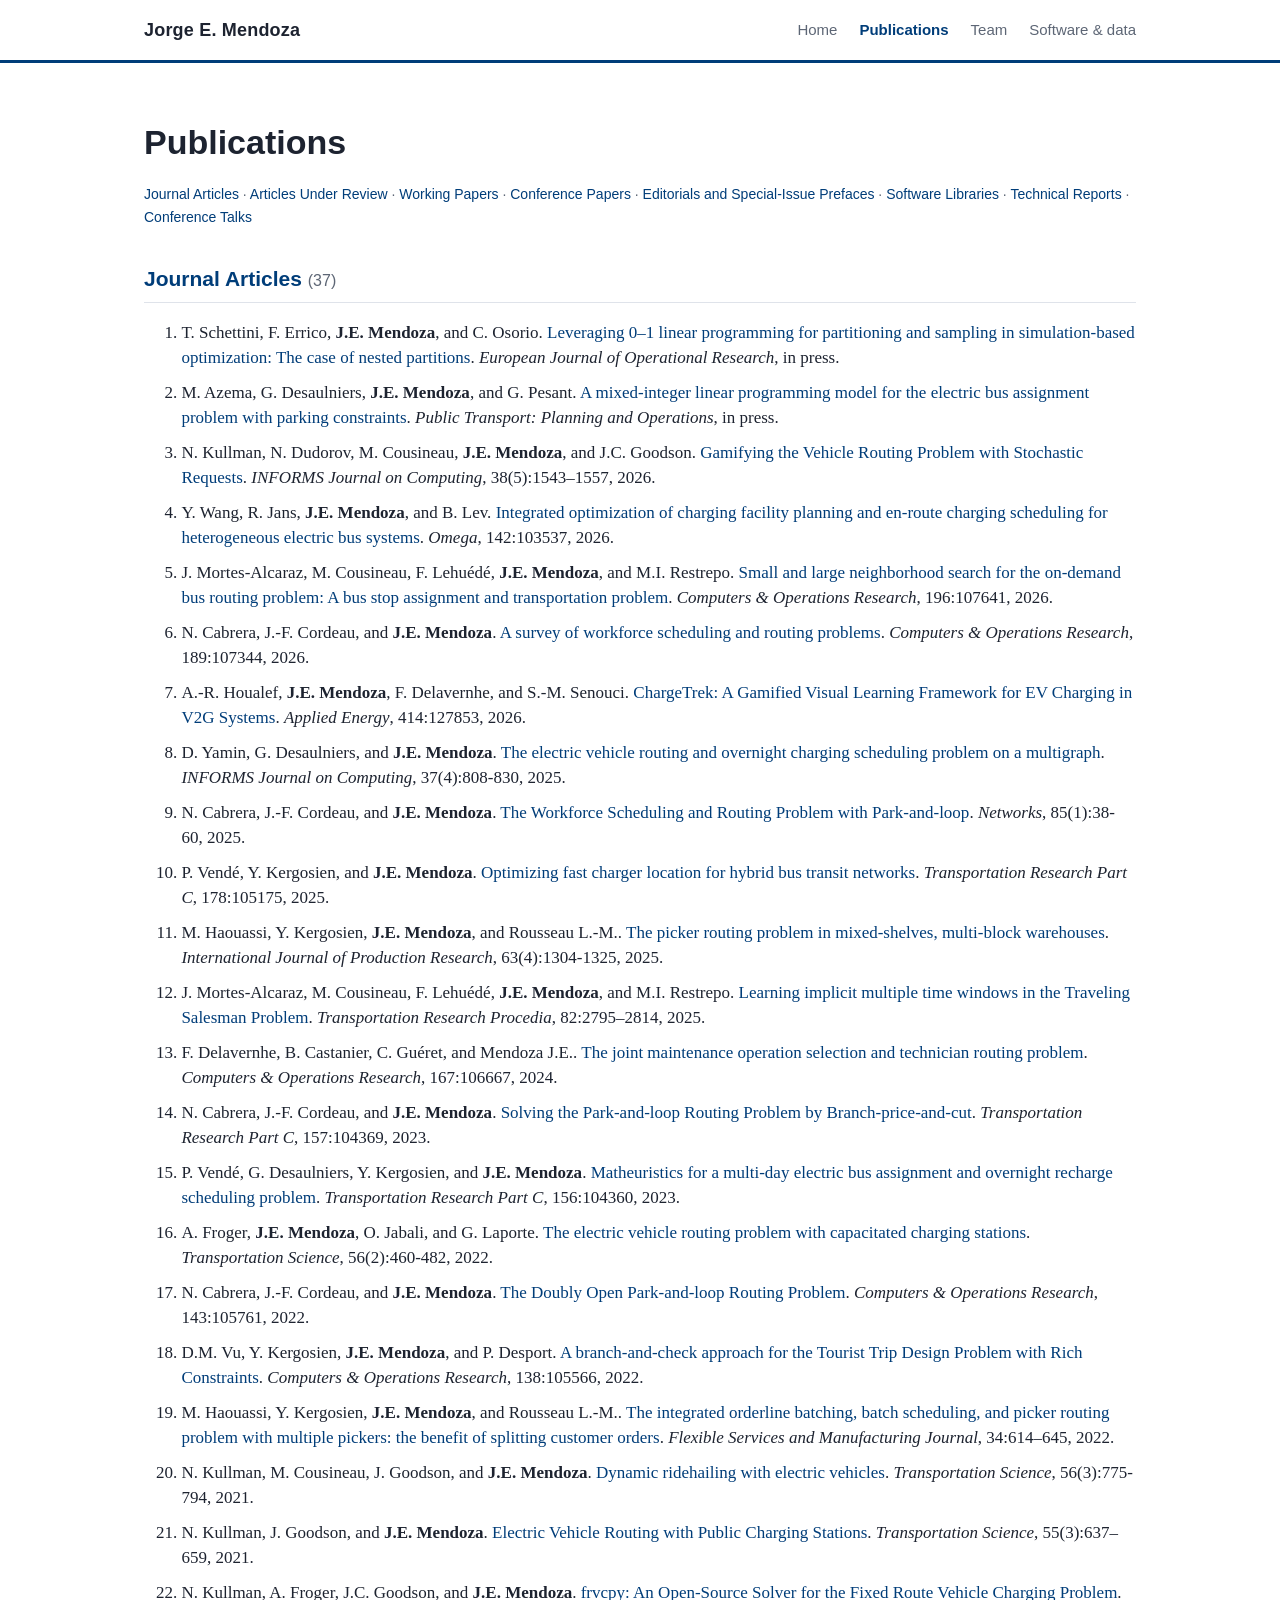
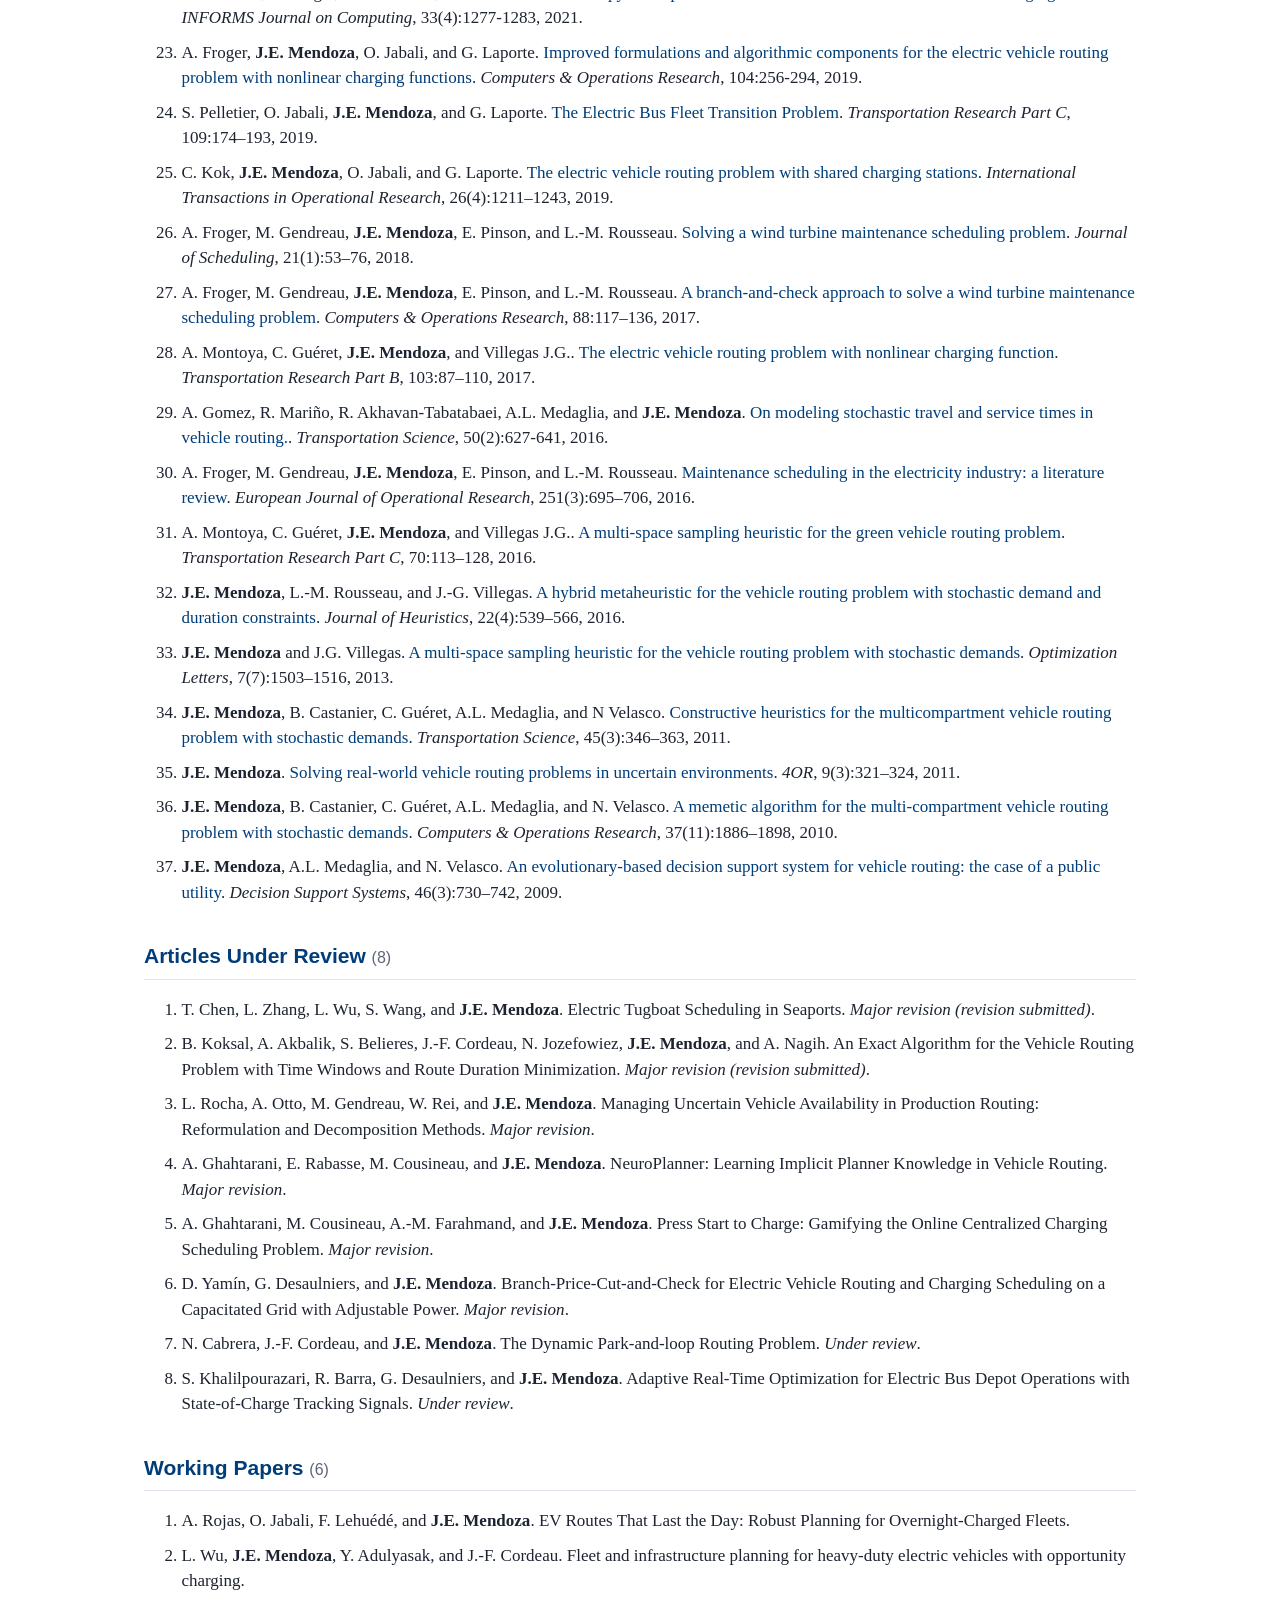
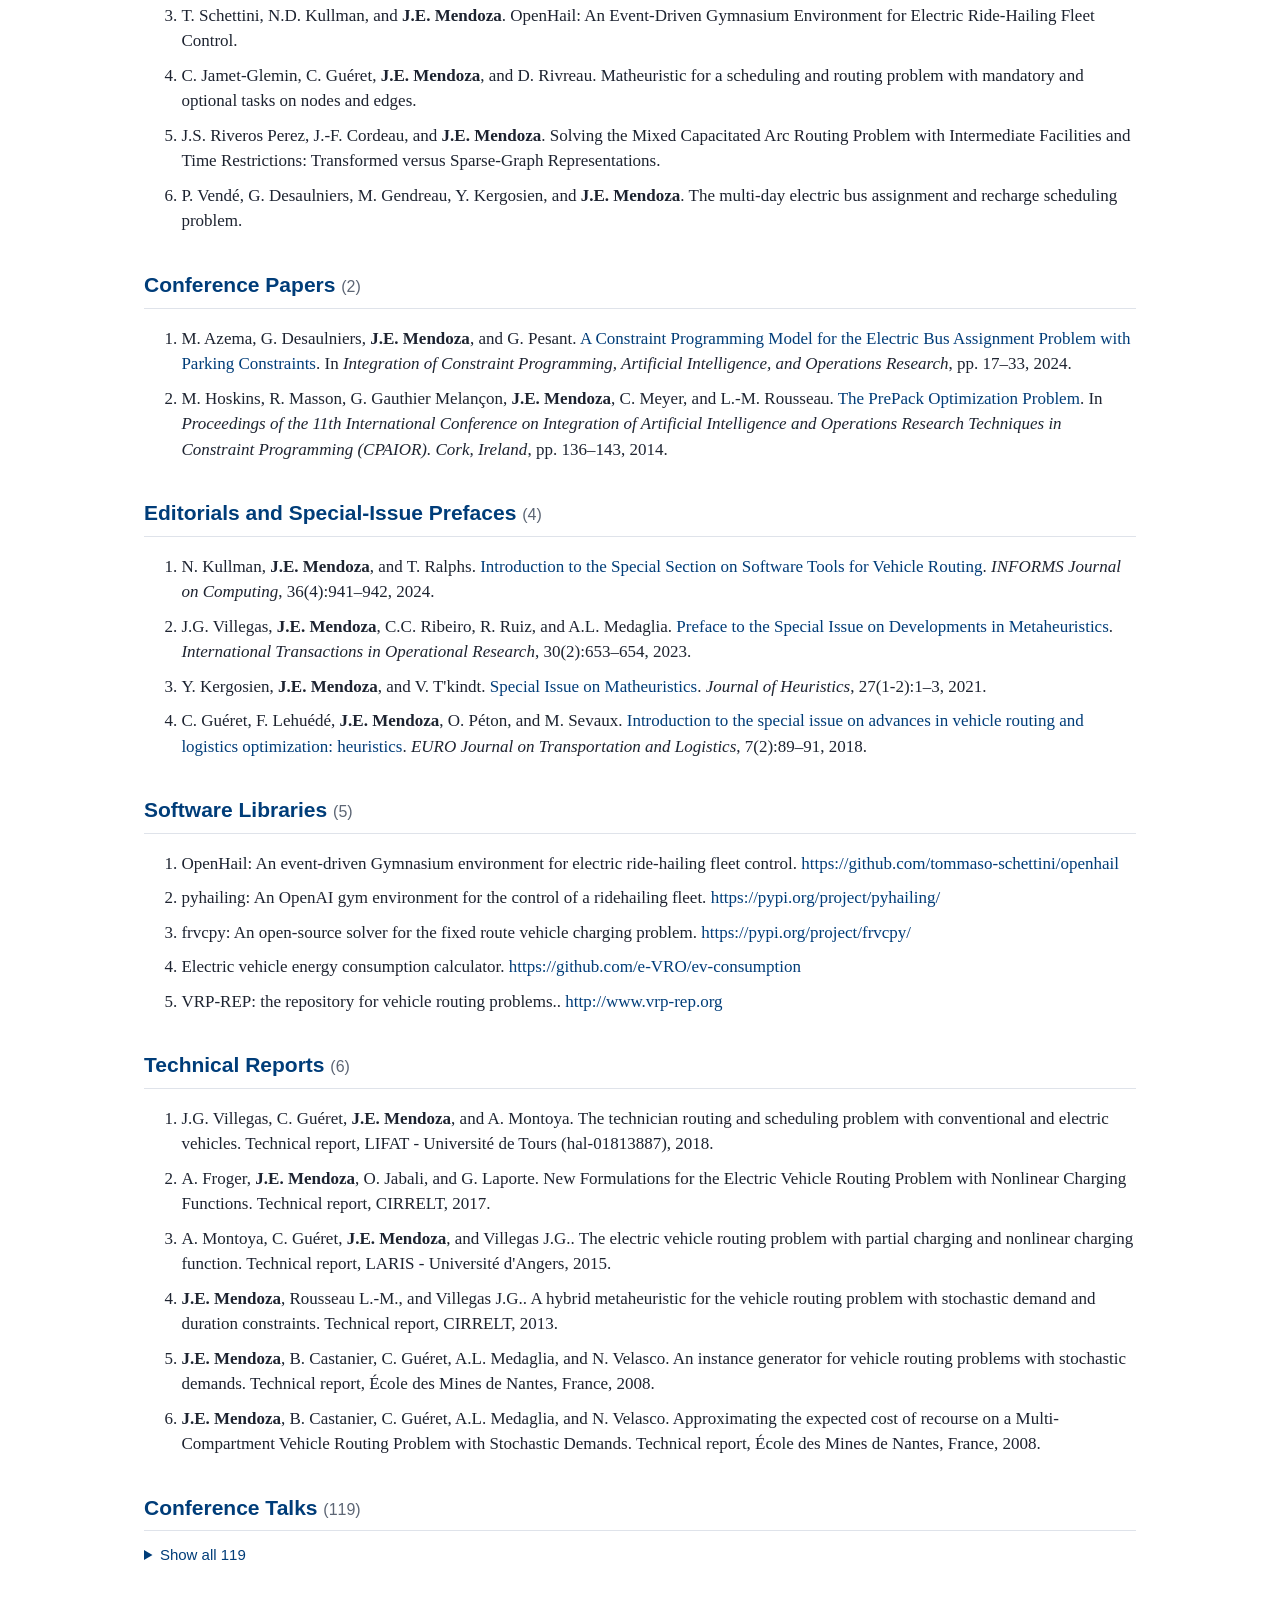
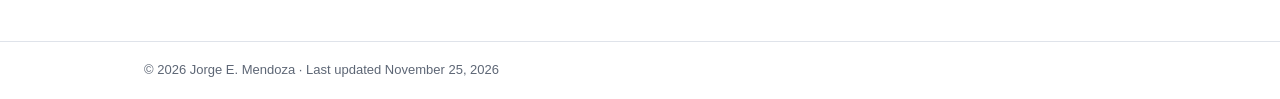
==== commit 3aee2d38: "Add CLAIO 2026 talk Co-Authored-By: Claude Opus 5.5 <noreply@anthropic.com> Claude-Session: https://" ====
--- a/publications.html
+++ b/publications.html
@@ -6,7 +6,7 @@
 <body><header class="top"><div class="wrap"><a class="brand" href="index.html">Jorge E. Mendoza</a><nav><a href="index.html">Home</a><a href="publications.html" aria-current="page">Publications</a><a href="team.html">Team</a><a href="software.html">Software &amp; data</a></nav></div></header>
 <main class="wrap">
 <h1>Publications</h1><p class="toc"><a href="#j">Journal Articles</a> · <a href="#u">Articles Under Review</a> · <a href="#w">Working Papers</a> · <a href="#p">Conference Papers</a> · <a href="#e">Editorials and Special-Issue Prefaces</a> · <a href="#s">Software Libraries</a> · <a href="#r">Technical Reports</a> · <a href="#t">Conference Talks</a></p>
-<!-- Generated from myPubs.bib by tools/bib2html.py on 2026-11-22. Do not edit by hand: change the CV, then regenerate. -->
+<!-- Generated from myPubs.bib by tools/bib2html.py on 2026-11-25. Do not edit by hand: change the CV, then regenerate. -->
 <section class="cat"><h2 id="j">Journal Articles <span class="count">(37)</span></h2>
 <ol class="pubs pubs-j">
   <li>T. Schettini, F. Errico, <strong>J.E. Mendoza</strong>, and C. Osorio. <a href="https://doi.org/10.1016/j.ejor.2026.09.048" target="_blank" rel="noopener">Leveraging 0–1 linear programming for partitioning and sampling in simulation-based optimization: The case of nested partitions</a>. <em>European Journal of Operational Research</em>, in press.</li>
@@ -96,9 +96,10 @@
   <li><strong>J.E. Mendoza</strong>, B. Castanier, C. Guéret, A.L. Medaglia, and N. Velasco. An instance generator for vehicle routing problems with stochastic demands. Technical report, École des Mines de Nantes, France, 2008.</li>
   <li><strong>J.E. Mendoza</strong>, B. Castanier, C. Guéret, A.L. Medaglia, and N. Velasco. Approximating the expected cost of recourse on a Multi-Compartment Vehicle Routing Problem with Stochastic Demands. Technical report, École des Mines de Nantes, France, 2008.</li>
 </ol></section>
-<section class="cat"><h2 id="t">Conference Talks <span class="count">(118)</span></h2>
-<details><summary>Show all 118</summary>
+<section class="cat"><h2 id="t">Conference Talks <span class="count">(119)</span></h2>
+<details><summary>Show all 119</summary>
 <ol class="pubs pubs-t">
+  <li><strong>J.E. Mendoza</strong>, M. Cousineau, A. Ghahtarani, and A.-M. Farahmand. Scheduling the Recharge of Electric Vehicles Using Video Games. In <em>23rd Latin-Ibero-American Conference on Operations Research (CLAIO). Bogotá, Colombia</em>, 2026.</li>
   <li>M. Gendreau, L. Rocha, A. Otto, <strong>J.E. Mendoza</strong>, and W. Rei. Managing Uncertain Vehicle Availability in Production Routing: Reformulation and Decomposition Methods. In <em>Optimization Days (JOPT). Montréal (QC), Canada</em>, 2026.</li>
   <li>A. Ghahtarani, <strong>J.E. Mendoza</strong>, M. Cousineau, and E. Rabasse. NeuroPlanner: Leveraging Images to Learn Constraints in Vehicle Routing Problems. In <em>Optimization Days (JOPT). Montréal (QC), Canada</em>, 2026.</li>
   <li>T. Chen, Z. Li, L. Wu, S. Wang, and <strong>J.E. Mendoza</strong>. Electric Tugboat Scheduling in Seaports. In <em>Optimization Days (JOPT). Montréal (QC), Canada</em>, 2026.</li>
@@ -221,5 +222,5 @@
 </details></section>
 
 </main>
-<footer><div class="wrap">© 2026 Jorge E. Mendoza · Last updated November 22, 2026</div></footer>
+<footer><div class="wrap">© 2026 Jorge E. Mendoza · Last updated November 25, 2026</div></footer>
 </body></html>
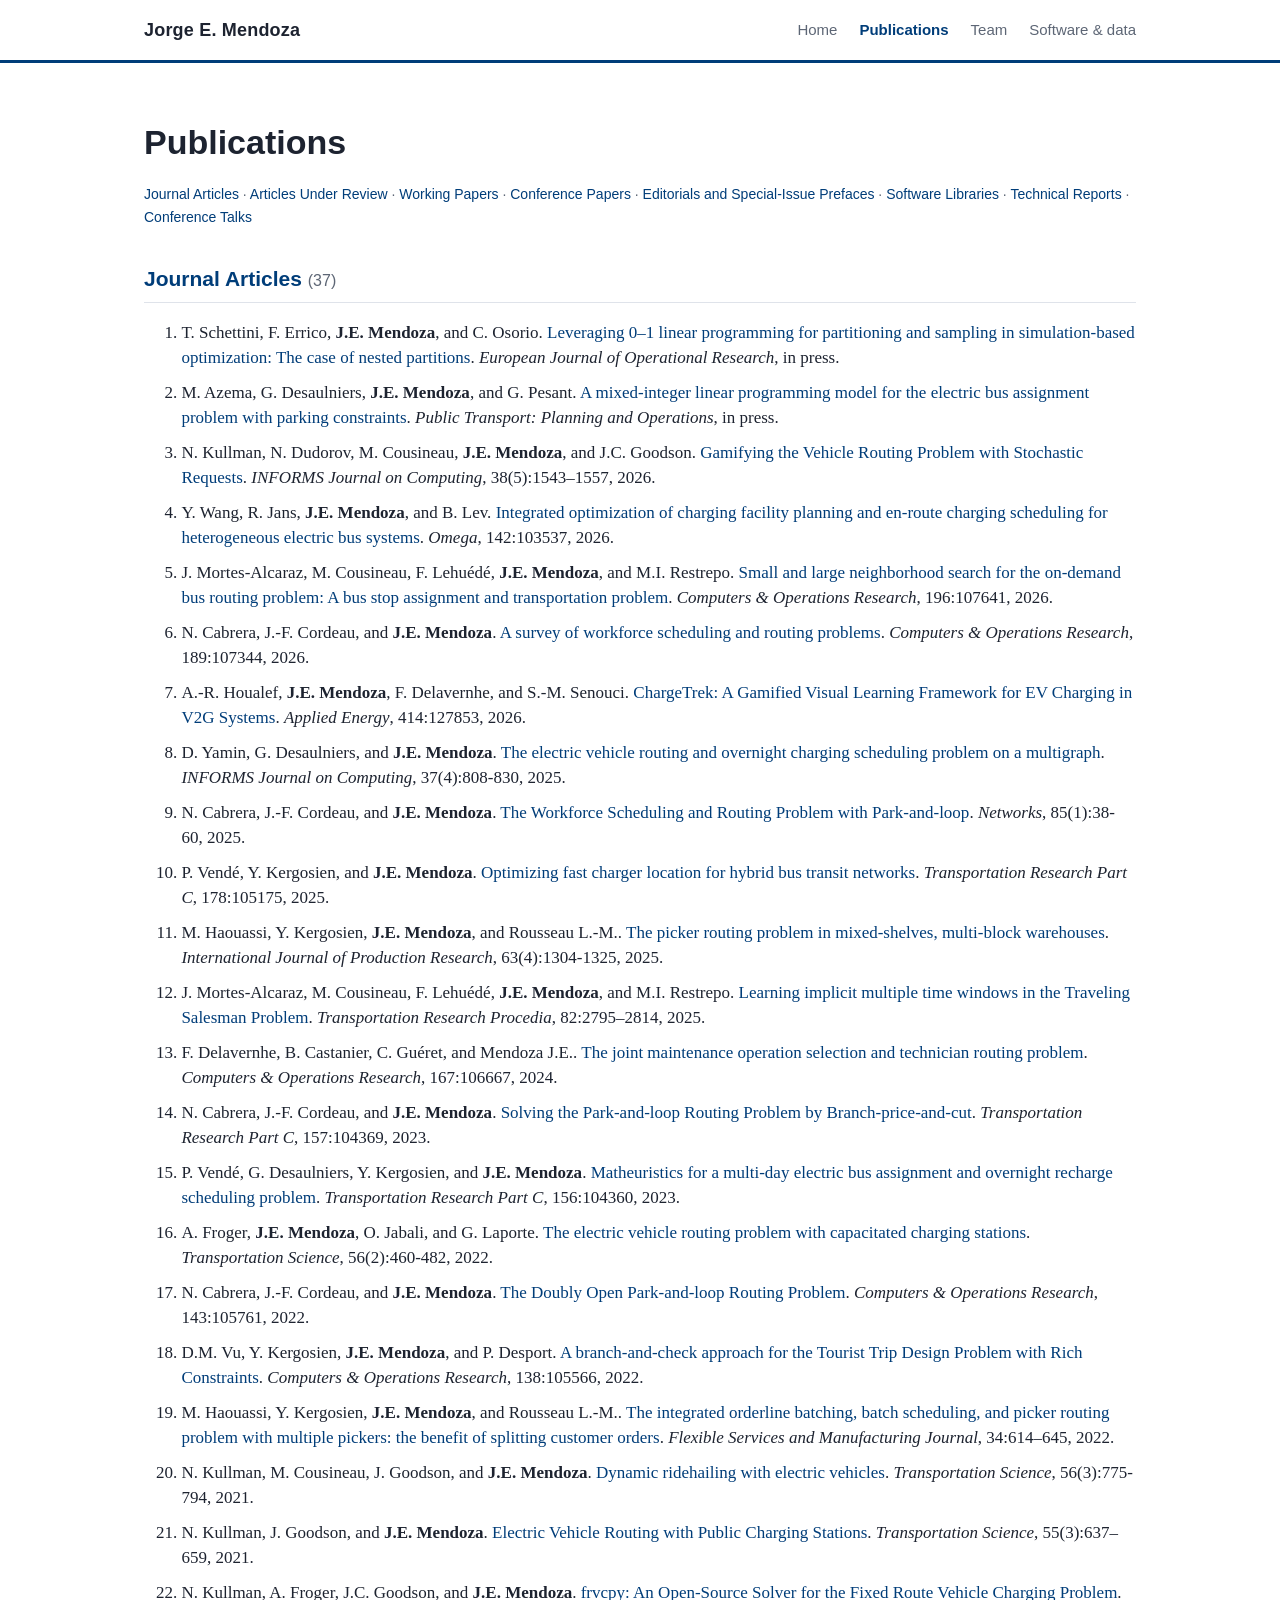
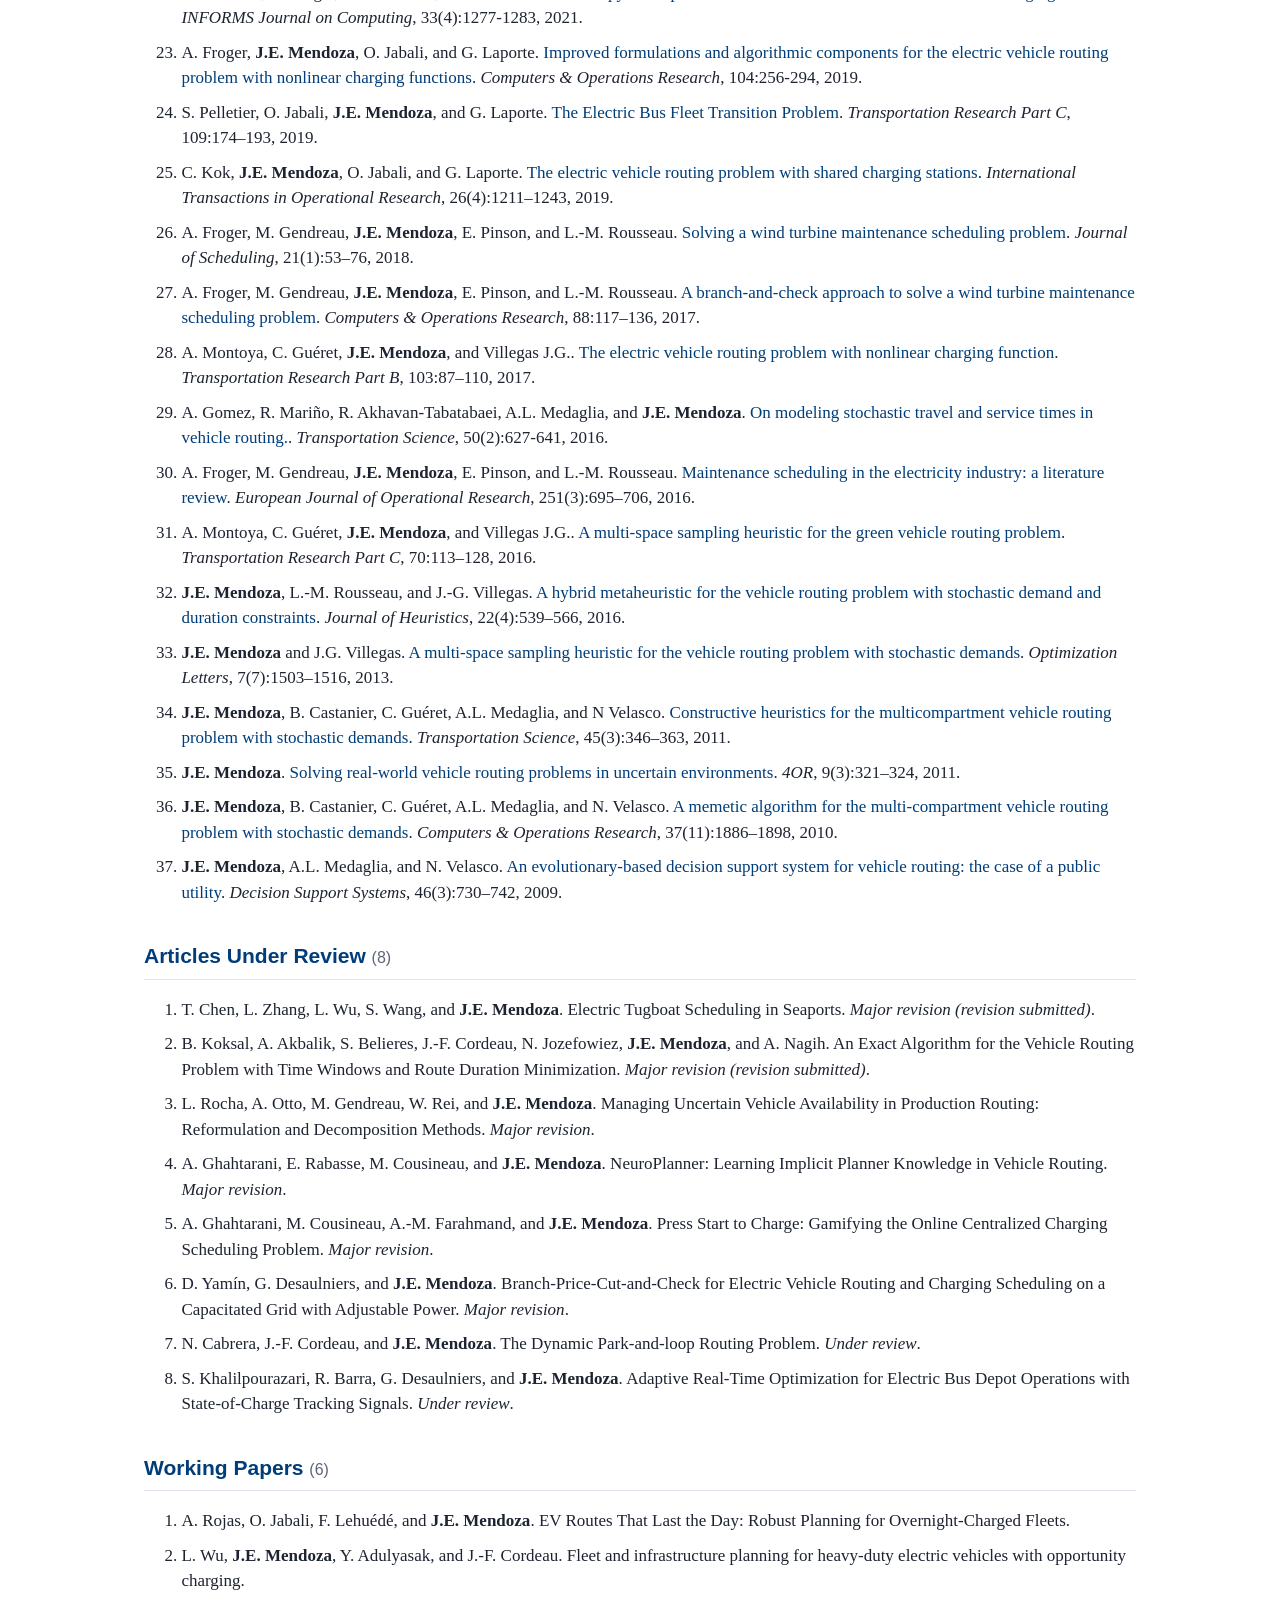
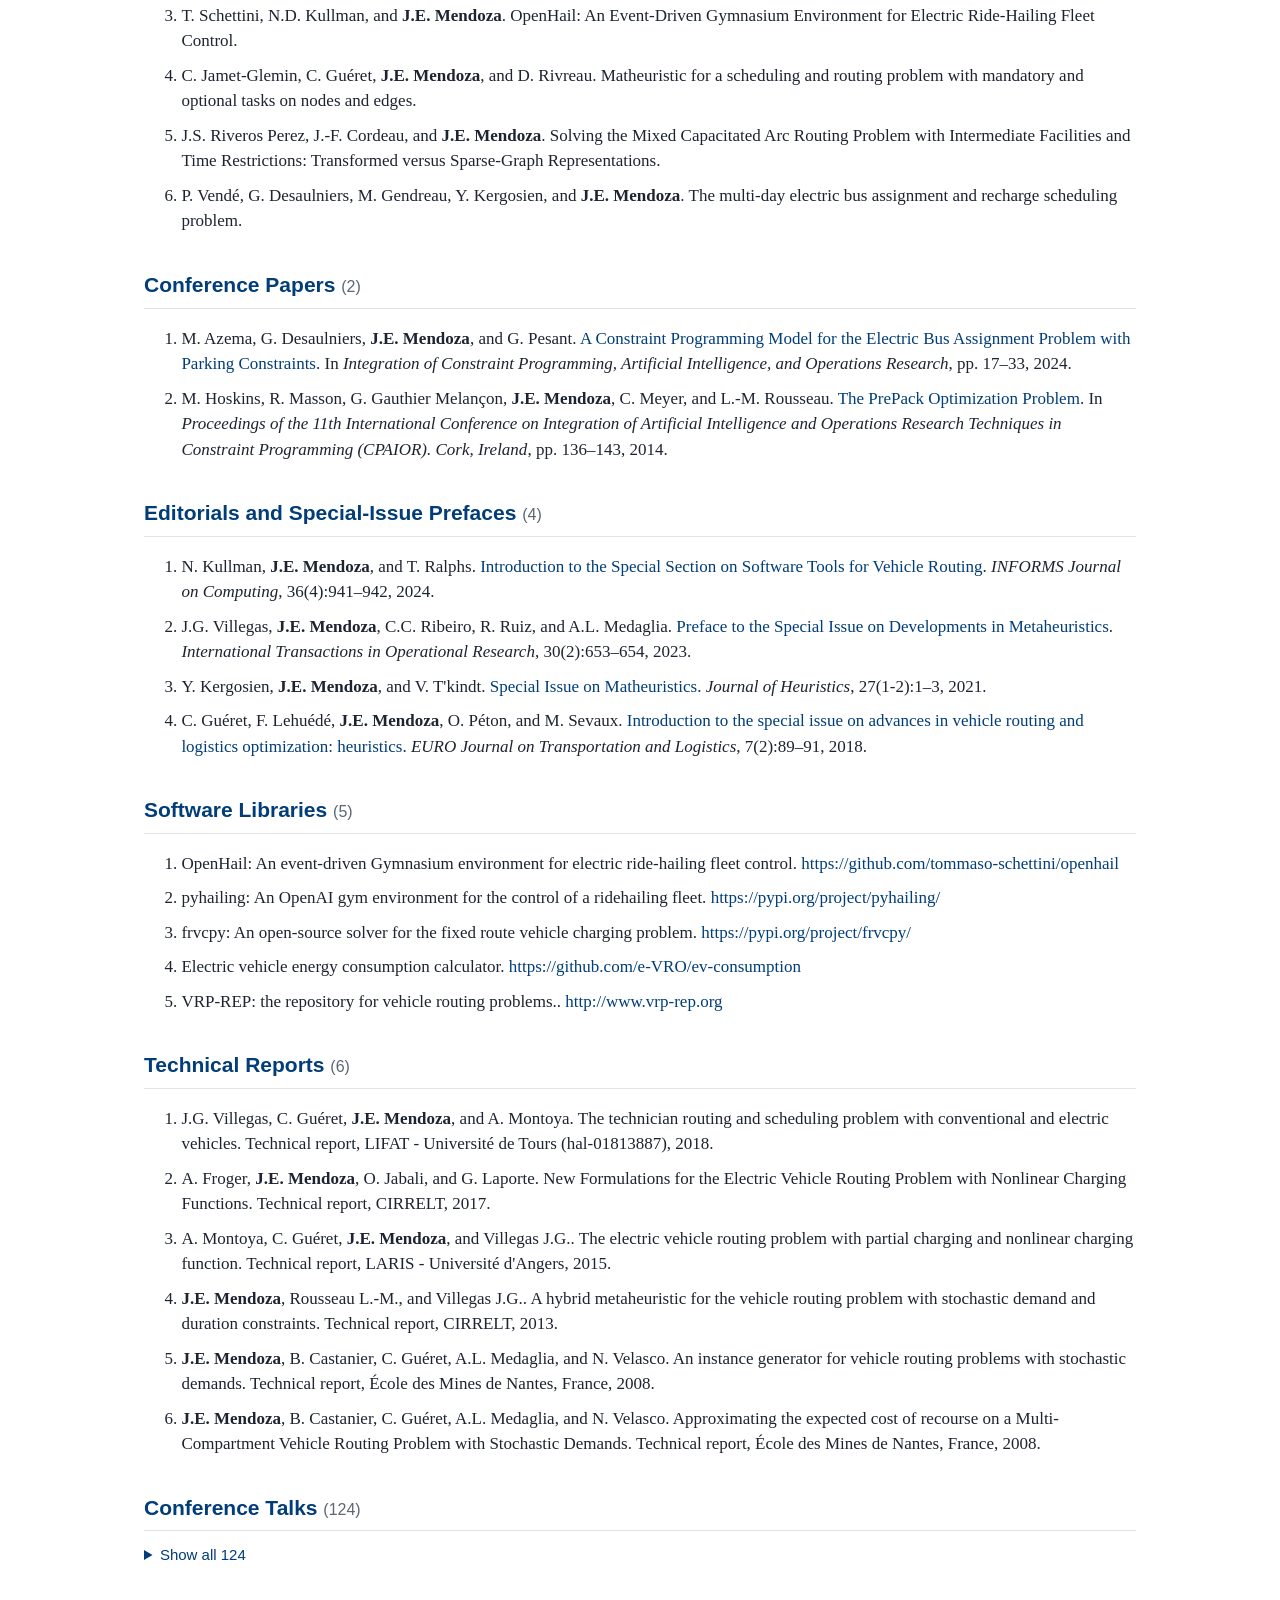
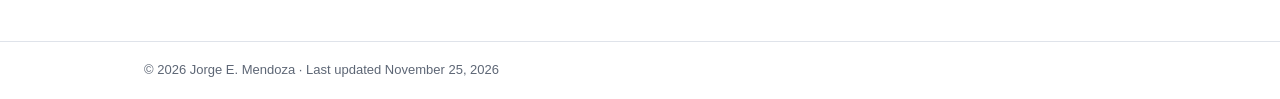
==== commit 0d40a609: "Add five JOPT 2025 talks Co-Authored-By: Claude Opus 5.5 <noreply@anthropic.com> Claude-Session: htt" ====
--- a/publications.html
+++ b/publications.html
@@ -96,8 +96,8 @@
   <li><strong>J.E. Mendoza</strong>, B. Castanier, C. Guéret, A.L. Medaglia, and N. Velasco. An instance generator for vehicle routing problems with stochastic demands. Technical report, École des Mines de Nantes, France, 2008.</li>
   <li><strong>J.E. Mendoza</strong>, B. Castanier, C. Guéret, A.L. Medaglia, and N. Velasco. Approximating the expected cost of recourse on a Multi-Compartment Vehicle Routing Problem with Stochastic Demands. Technical report, École des Mines de Nantes, France, 2008.</li>
 </ol></section>
-<section class="cat"><h2 id="t">Conference Talks <span class="count">(119)</span></h2>
-<details><summary>Show all 119</summary>
+<section class="cat"><h2 id="t">Conference Talks <span class="count">(124)</span></h2>
+<details><summary>Show all 124</summary>
 <ol class="pubs pubs-t">
   <li><strong>J.E. Mendoza</strong>, M. Cousineau, A. Ghahtarani, and A.-M. Farahmand. Scheduling the Recharge of Electric Vehicles Using Video Games. In <em>23rd Latin-Ibero-American Conference on Operations Research (CLAIO). Bogotá, Colombia</em>, 2026.</li>
   <li>M. Gendreau, L. Rocha, A. Otto, <strong>J.E. Mendoza</strong>, and W. Rei. Managing Uncertain Vehicle Availability in Production Routing: Reformulation and Decomposition Methods. In <em>Optimization Days (JOPT). Montréal (QC), Canada</em>, 2026.</li>
@@ -130,6 +130,11 @@
   <li>F. Lehuédé, <strong>J.E. Mendoza</strong>, J. Mortes-Alcaraz, M.I. Restrepo, and M. Cousineau. Algorithms for Solving the Dynamic On-Demand Bus Routing Problem. In <em>CORS Annual Conference. Edmonton (AB), Canada</em>, 2025.</li>
   <li>G. Desaulniers, <strong>J.E. Mendoza</strong>, R. Barra, and S. Khalilpourazari. Stochastic Electric Bus Depot Management: A Mixed Integer Programming Approach with Enhanced State-of-Charge Forecasting via Real-Time Tracking Signal. In <em>CORS Annual Conference. Edmonton (AB), Canada</em>, 2025.</li>
   <li>J.-F. Cordeau, N. Cabrera, and <strong>J.E. Mendoza</strong>. The Dynamic Park-and-loop Routing Problem. In <em>12th Triennial Symposium on Transportation Analysis (TRISTAN). Okinawa, Japan</em>, 2025.</li>
+  <li>A. Ghahtarani, <strong>J.E. Mendoza</strong>, M. Cousineau, and A.-M. Farahmand. Centralized Scheduling of Home Charging Operations for Electric Vehicles: A Gamification Approach. In <em>Optimization Days (JOPT). Montréal (QC), Canada</em>, 2025.</li>
+  <li>J.S. Riveros Perez, J.-F. Cordeau, and <strong>J.E. Mendoza</strong>. Solving the Mixed Capacitated Arc Routing Problem with Intermediate Facilities and Stochastic Demands. In <em>Optimization Days (JOPT). Montréal (QC), Canada</em>, 2025.</li>
+  <li>S. Khalilpourazari, R. Barra, G. Desaulniers, and <strong>J.E. Mendoza</strong>. Stochastic Electric Bus Depot Management: A Mixed Integer Programming Approach with Enhanced State-of-Charge Forecasting via Real-Time Tracking Signal. In <em>Optimization Days (JOPT). Montréal (QC), Canada</em>, 2025.</li>
+  <li>J. Paquette, D.S. Barahona, M.-E. Rancourt, <strong>J.E. Mendoza</strong>, A.-M. Drugeon, and S. Pena. Distribution Planning for School-Based Programs – The Case of WFP in Venezuela. In <em>Optimization Days (JOPT). Montréal (QC), Canada</em>, 2025.</li>
+  <li>L. Popovic, M. Sylvestre, Y. Adulyasak, and <strong>J.E. Mendoza</strong>. Intelligent Distribution of Supplies at the Jewish General Hospital. In <em>Optimization Days (JOPT). Montréal (QC), Canada</em>, 2025.</li>
   <li><strong>J.E. Mendoza</strong>, D. Yamin, and G. Desaulniers. The Electric Vehicle Routing and Overnight Charging Scheduling Problem on a Multigraph. In <em>International Workshop on Vehicle Routing, Intermodal Transport and Related Areas (ROUTE). Vienna, Austria</em>, 2024.</li>
   <li><strong>J.E. Mendoza</strong>, L. Wu, A. Mdimagh, Y. Adulyasak, and J.-F. Cordeau. Tractor electrification and charging infrastructure deployment on a container port: a Benders decomposition approach. In <em>9th International Workshop on Freight Transportation and Logistics (ODYSSEUS). Carmona, Spain</em>, 2024.</li>
   <li>N. Cabrera, J.-F. Cordeau, and <strong>J.E. Mendoza</strong>. The Workforce Scheduling and Routing Problem with Park-and-loop. In <em>9th International Workshop on Freight Transportation and Logistics (ODYSSEUS). Carmona, Spain</em>, 2024.</li>
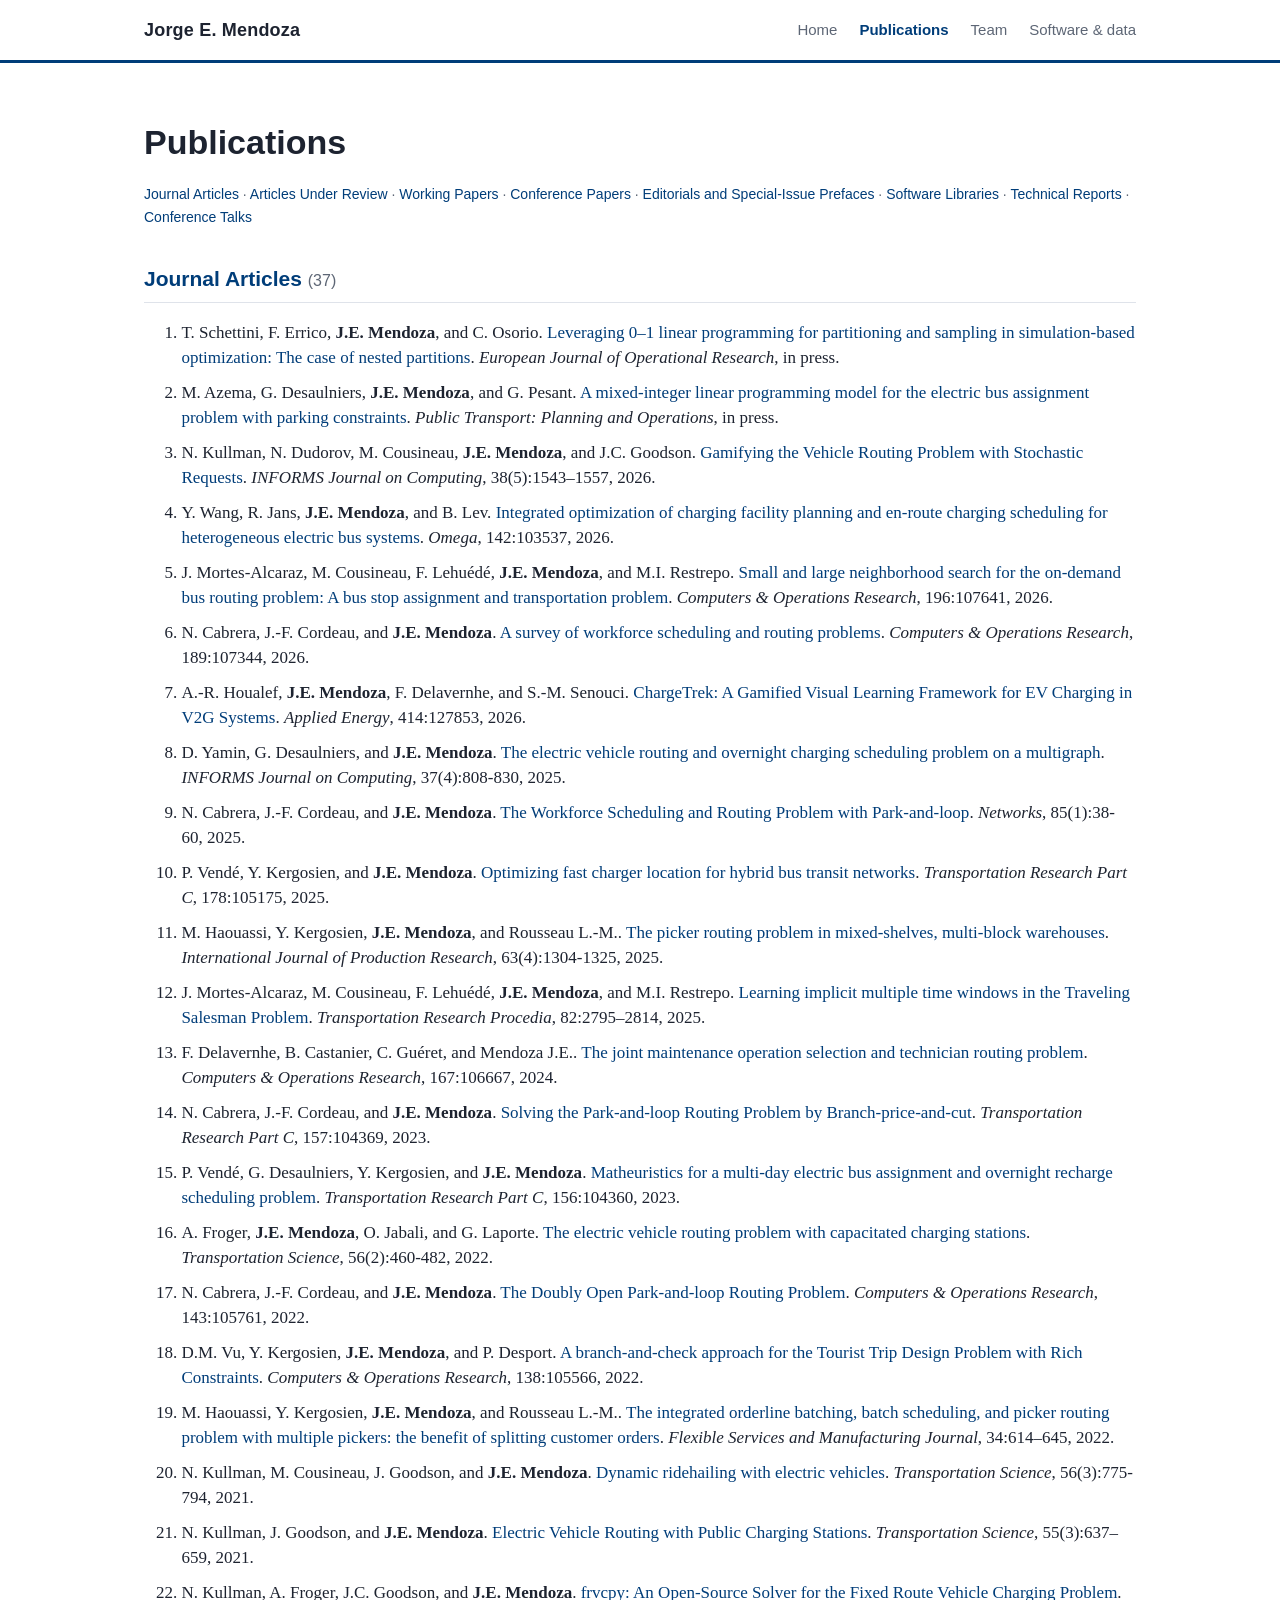
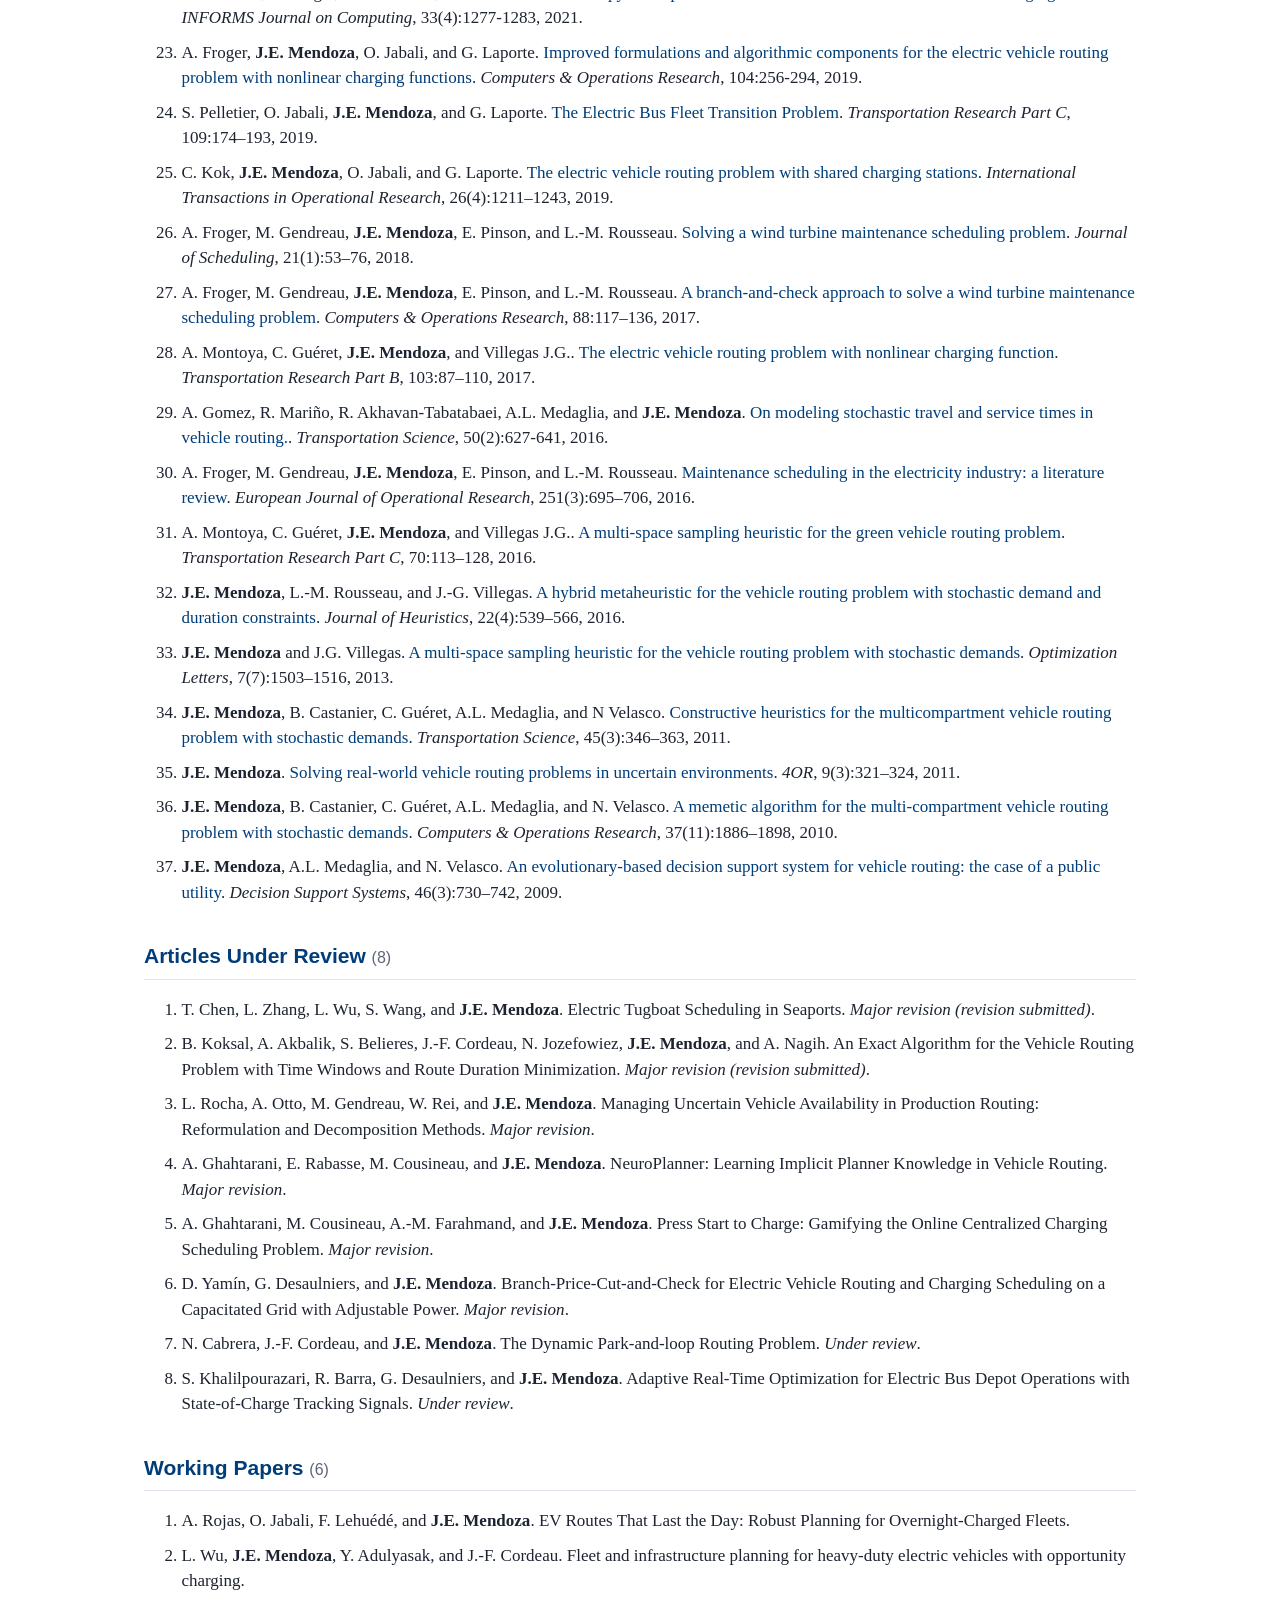
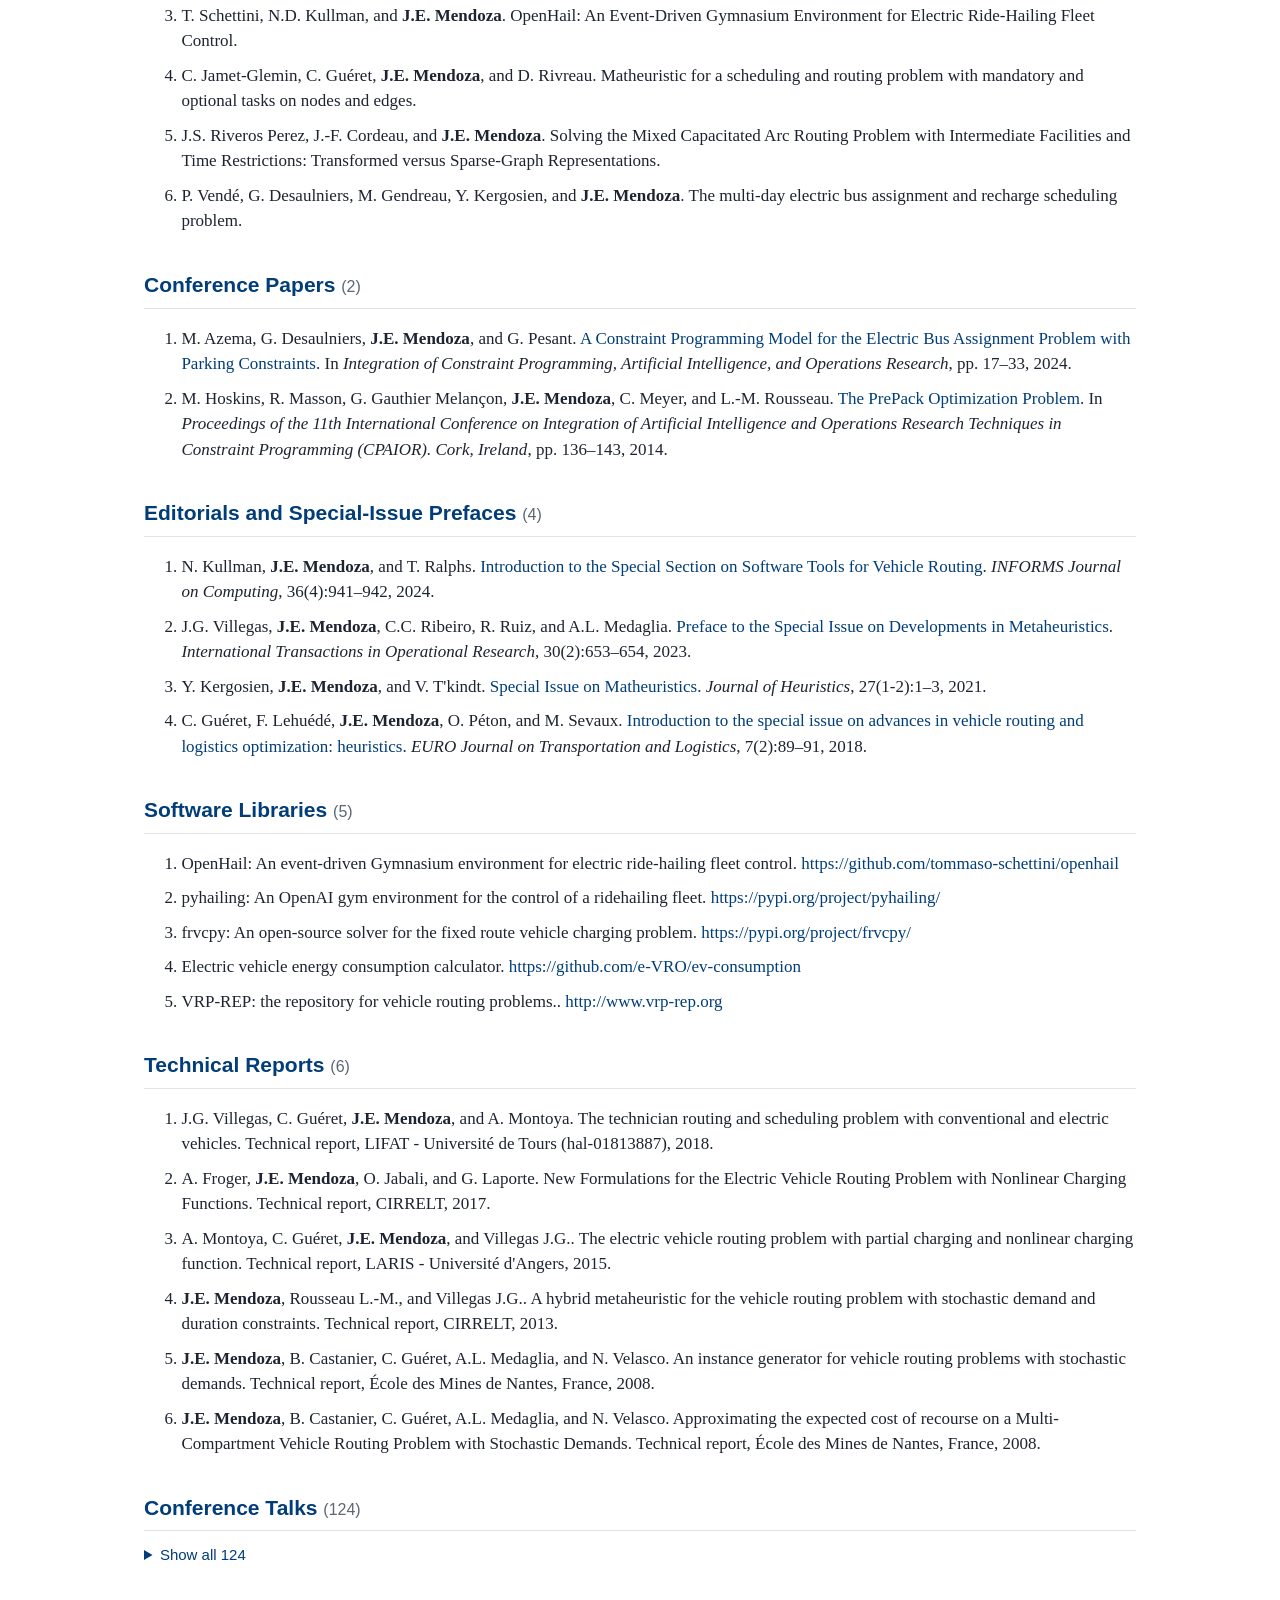
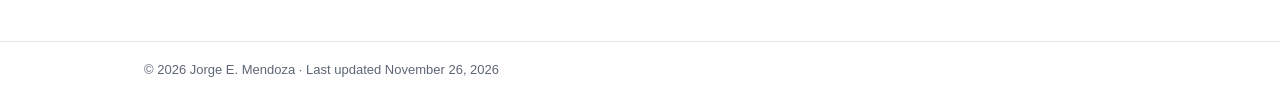
==== commit a737058f: "Add canonical URLs; home links point to / Co-Authored-By: Claude Opus 5.5 <noreply@anthropic.com> Cl" ====
--- a/publications.html
+++ b/publications.html
@@ -2,11 +2,12 @@
 <html lang="en"><head><meta charset="utf-8"><meta name="viewport" content="width=device-width, initial-scale=1">
 <title>Publications · Jorge E. Mendoza</title>
 <meta name="description" content="Jorge E. Mendoza, Full Professor of Logistics and Operations Management at HEC Montréal. Research in vehicle routing, scheduling, and optimization.">
+<link rel="canonical" href="https://jorge-mendoza.com/publications.html">
 <link rel="stylesheet" href="style.css"></head>
-<body><header class="top"><div class="wrap"><a class="brand" href="index.html">Jorge E. Mendoza</a><nav><a href="index.html">Home</a><a href="publications.html" aria-current="page">Publications</a><a href="team.html">Team</a><a href="software.html">Software &amp; data</a></nav></div></header>
+<body><header class="top"><div class="wrap"><a class="brand" href="./">Jorge E. Mendoza</a><nav><a href="./">Home</a><a href="publications.html" aria-current="page">Publications</a><a href="team.html">Team</a><a href="software.html">Software &amp; data</a></nav></div></header>
 <main class="wrap">
 <h1>Publications</h1><p class="toc"><a href="#j">Journal Articles</a> · <a href="#u">Articles Under Review</a> · <a href="#w">Working Papers</a> · <a href="#p">Conference Papers</a> · <a href="#e">Editorials and Special-Issue Prefaces</a> · <a href="#s">Software Libraries</a> · <a href="#r">Technical Reports</a> · <a href="#t">Conference Talks</a></p>
-<!-- Generated from myPubs.bib by tools/bib2html.py on 2026-11-25. Do not edit by hand: change the CV, then regenerate. -->
+<!-- Generated from myPubs.bib by tools/bib2html.py on 2026-11-26. Do not edit by hand: change the CV, then regenerate. -->
 <section class="cat"><h2 id="j">Journal Articles <span class="count">(37)</span></h2>
 <ol class="pubs pubs-j">
   <li>T. Schettini, F. Errico, <strong>J.E. Mendoza</strong>, and C. Osorio. <a href="https://doi.org/10.1016/j.ejor.2026.09.048" target="_blank" rel="noopener">Leveraging 0–1 linear programming for partitioning and sampling in simulation-based optimization: The case of nested partitions</a>. <em>European Journal of Operational Research</em>, in press.</li>
@@ -227,5 +228,5 @@
 </details></section>
 
 </main>
-<footer><div class="wrap">© 2026 Jorge E. Mendoza · Last updated November 25, 2026</div></footer>
+<footer><div class="wrap">© 2026 Jorge E. Mendoza · Last updated November 26, 2026</div></footer>
 </body></html>
